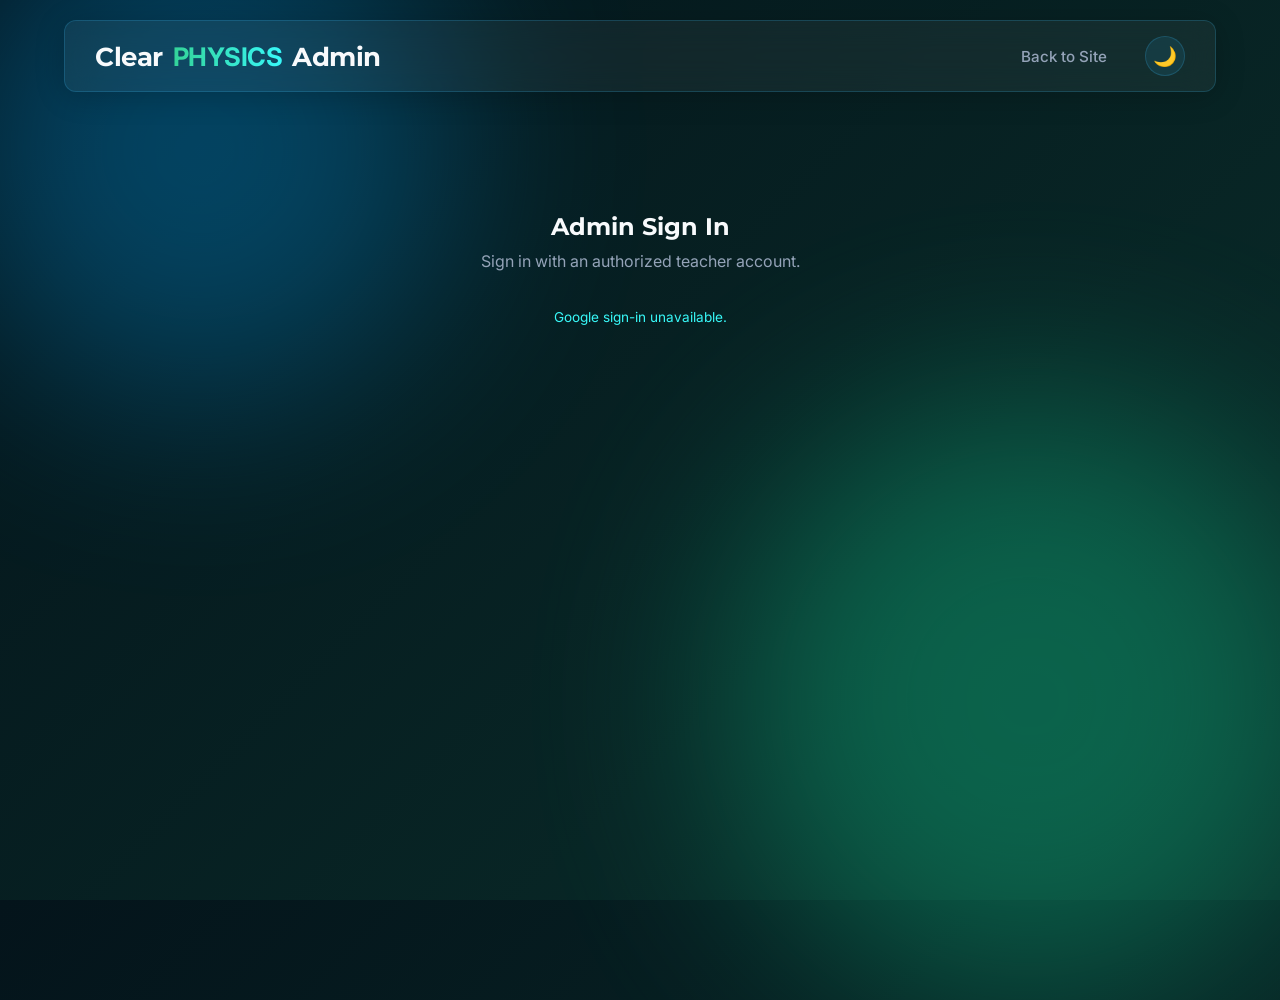
==== admin.html @ cc05327d "Add files via upload" ====
<!DOCTYPE html>
<html lang="en">
<head>
    <meta charset="UTF-8">
    <meta name="viewport" content="width=device-width, initial-scale=1.0">
    <title>Admin Dashboard | ClearPHYSICS</title>
    <link rel="preconnect" href="https://fonts.googleapis.com">
    <link href="https://fonts.googleapis.com/css2?family=Inter:wght@300;400;600&family=Montserrat:wght@500;600;700&display=swap" rel="stylesheet">
    <script src="https://accounts.google.com/gsi/client" async defer></script>
    <link rel="stylesheet" href="styles.css">
</head>
<body>

    <div class="graphic-shape shape-1"></div>
    <div class="graphic-shape shape-2"></div>

    <nav>
        <div class="logo">Clear<span>PHYSICS</span> Admin</div>
        <ul class="nav-links">
            <li><a href="index.html">Back to Site</a></li>
            <li><a href="#" id="admin-signout-link" style="display:none;">Sign Out</a></li>
            <li><button id="theme-toggle" class="theme-toggle" title="Toggle Dark/Light Mode">🌙</button></li>
        </ul>
    </nav>

    <!-- Sign-in gate -->
    <div class="admin-login-gate" id="admin-login-gate">
        <h2 style="font-family:'Montserrat',sans-serif; margin-bottom:10px;">Admin Sign In</h2>
        <p style="color:var(--text-muted); margin-bottom:20px;">Sign in with an authorized teacher account.</p>
        <div class="google-signin-slot" id="admin-google-signin-slot" style="display:flex; justify-content:center;"></div>
        <div class="modal-status" id="admin-login-status"></div>
    </div>

    <!-- Dashboard (hidden until signed in as an admin) -->
    <div class="admin-shell" id="admin-shell" style="display:none;">

        <div class="admin-tabs">
            <button class="admin-tab-btn active" data-tab="payments">💳 Payments</button>
            <button class="admin-tab-btn" data-tab="courses">📚 Courses</button>
            <button class="admin-tab-btn" data-tab="months">🗓️ Months</button>
            <button class="admin-tab-btn" data-tab="content">🎬 Content</button>
            <button class="admin-tab-btn" data-tab="students">🧑‍🎓 Students</button>
        </div>

        <!-- Payments -->
        <section class="admin-panel active" id="panel-payments">
            <div class="admin-card">
                <h3>Payment Slips</h3>
                <div class="admin-form-row">
                    <select id="payments-filter">
                        <option value="pending">Pending</option>
                        <option value="accepted">Accepted</option>
                        <option value="rejected">Rejected</option>
                        <option value="">All</option>
                    </select>
                </div>
                <div class="admin-table-wrap">
                    <table class="admin-table" id="payments-table">
                        <thead><tr><th>Student</th><th>Course</th><th>Month</th><th>Slip</th><th>Status</th><th>Submitted</th><th>Actions</th></tr></thead>
                        <tbody></tbody>
                    </table>
                </div>
            </div>
        </section>

        <!-- Courses -->
        <section class="admin-panel" id="panel-courses">
            <div class="admin-card">
                <h3>Add a Course</h3>
                <div class="admin-form-row">
                    <input type="text" id="course-name" placeholder="Course name (e.g. 2027 AL)">
                    <input type="text" id="course-desc" placeholder="Short description (optional)">
                    <input type="number" id="course-order" placeholder="Display order (e.g. 1)">
                </div>
                <div class="admin-form-row">
                    <input type="file" id="course-tile-image" accept="image/*">
                    <button class="btn" id="course-add-btn">Add Course</button>
                </div>
                <div class="modal-status" id="course-status"></div>
            </div>
            <div class="admin-card">
                <h3>Existing Courses</h3>
                <div class="admin-table-wrap">
                    <table class="admin-table" id="courses-table">
                        <thead><tr><th>Name</th><th>Order</th><th>Status</th><th>Actions</th></tr></thead>
                        <tbody></tbody>
                    </table>
                </div>
            </div>
        </section>

        <!-- Months -->
        <section class="admin-panel" id="panel-months">
            <div class="admin-card">
                <h3>Add a Month</h3>
                <div class="admin-form-row">
                    <select id="month-course-select"></select>
                    <input type="text" id="month-name" placeholder="Month name (e.g. April)">
                    <input type="number" id="month-price" placeholder="Price (Rs.)">
                    <input type="number" id="month-order" placeholder="Display order">
                </div>
                <div class="admin-form-row">
                    <input type="text" id="month-desc" placeholder="Short description (optional)">
                    <button class="btn" id="month-add-btn">Add Month</button>
                </div>
                <div class="modal-status" id="month-status"></div>
            </div>
            <div class="admin-card">
                <h3>Existing Months</h3>
                <div class="admin-form-row">
                    <select id="months-list-course-select"></select>
                </div>
                <div class="admin-table-wrap">
                    <table class="admin-table" id="months-table">
                        <thead><tr><th>Name</th><th>Price</th><th>Order</th><th>Status</th><th>Actions</th></tr></thead>
                        <tbody></tbody>
                    </table>
                </div>
            </div>
        </section>

        <!-- Content -->
        <section class="admin-panel" id="panel-content">
            <div class="admin-card">
                <h3>Add Content</h3>
                <div class="admin-form-row">
                    <select id="content-course-select"></select>
                    <select id="content-month-select"></select>
                    <select id="content-type-select">
                        <option value="live">Live Class Link</option>
                        <option value="recording">Recording Link</option>
                        <option value="pdf">PDF (upload or link)</option>
                    </select>
                </div>
                <div class="admin-form-row">
                    <input type="text" id="content-title" placeholder="Title (e.g. Lesson 1 - Units & Measurement)">
                    <input type="text" id="content-meta" placeholder="Extra info shown on the card (e.g. date, duration) — optional">
                </div>
                <div class="admin-form-row">
                    <input type="text" id="content-url" placeholder="URL (Zoom link / YouTube link / Drive PDF link)">
                    <input type="file" id="content-pdf-file" accept="application/pdf">
                </div>
                <div class="admin-form-row">
                    <button class="btn" id="content-add-btn">Add Content</button>
                </div>
                <p style="font-size:0.8rem; color:var(--text-muted);">For a PDF you can either paste a link, or choose a file to upload — uploading fills the URL field automatically.</p>
                <div class="modal-status" id="content-status"></div>
            </div>
            <div class="admin-card">
                <h3>Existing Content</h3>
                <div class="admin-form-row">
                    <select id="content-list-course-select"></select>
                    <select id="content-list-month-select"></select>
                </div>
                <div class="admin-table-wrap">
                    <table class="admin-table" id="content-table">
                        <thead><tr><th>Type</th><th>Title</th><th>Info</th><th>Link</th><th>Actions</th></tr></thead>
                        <tbody></tbody>
                    </table>
                </div>
            </div>
        </section>

        <!-- Students -->
        <section class="admin-panel" id="panel-students">
            <div class="admin-card">
                <h3>Students</h3>
                <div class="admin-table-wrap">
                    <table class="admin-table" id="students-table">
                        <thead><tr><th>Name</th><th>Email</th><th>WhatsApp</th><th>School</th><th>Batch</th><th>Status</th><th>Actions</th></tr></thead>
                        <tbody></tbody>
                    </table>
                </div>
            </div>
        </section>

    </div>

    <script src="admin.js"></script>
</body>
</html>
---- styles.css ----
/* --- Dark Mode (Default): Blue & Green Ocean Theme --- */
:root {
    --bg-gradient: linear-gradient(135deg, #04141b 0%, #0a2e2a 100%);
    --text-light: #F8FAFC;
    --text-muted: #94A3B8;
    --accent-blue:#34D399 ;     /* Bright familiar blue */
    --accent-green: #38f8f8;    /* Mint/Emerald green */
    --btn-text: #04141b;
    --glass-bg: rgba(255, 255, 255, 0.05);
    --glass-border: rgba(56, 189, 248, 0.2);
    --glass-shadow: rgba(0, 0, 0, 0.2);
    --hover-bg: rgba(56, 189, 248, 0.1);
    --shape-1: #0284c7;         /* Solid Blue */
    --shape-2: #10B981;         /* Solid Green */
}

/* --- Light Mode: Clean Crisp Blue/Green --- */
body[data-theme="light"] {
    --bg-gradient: linear-gradient(135deg, #f0f9ff 0%, #e6fffa 100%);
    --text-light: #0f172a;      /* Dark slate text for readability */
    --text-muted: #475569;
    --accent-blue: #0284c7;     /* Deep professional blue */
    --accent-green: #059669;    /* Deep professional green */
    --btn-text: #ffffff;
    --glass-bg: rgba(255, 255, 255, 0.6);
    --glass-border: rgba(2, 132, 199, 0.2);
    --glass-shadow: rgba(2, 132, 199, 0.1);
    --hover-bg: rgba(2, 132, 199, 0.08);
    --shape-1: #bae6fd;         /* Soft light blue */
    --shape-2: #a7f3d0;         /* Soft light green */
}

* {
    margin: 0;
    padding: 0;
    box-sizing: border-box;
    font-family: 'Inter', sans-serif;
}

body {
    background: var(--bg-gradient);
    color: var(--text-light);
    min-height: 100vh;
    display: flex;
    flex-direction: column;
    align-items: center;
    overflow-x: hidden;
    position: relative;
    transition: background 0.4s ease, color 0.4s ease;
}

/* --- Reading Progress Bar --- */
.progress-bar-container {
    position: fixed;
    top: 0;
    left: 0;
    width: 100%;
    height: 4px;
    background: transparent;
    z-index: 2000;
}

.progress-bar-fill {
    height: 100%;
    width: 0%;
    background: linear-gradient(90deg, var(--accent-blue), var(--accent-green));
    transition: width 0.1s ease-out;
}

/* --- Ambient Science Background Graphics --- */
.graphic-shape {
    position: absolute;
    border-radius: 50%;
    filter: blur(100px);
    z-index: -1;
    opacity: 0.4;
    transition: background 0.4s ease;
}
.shape-1 { top: -100px; left: -50px; width: 500px; height: 500px; background: var(--shape-1); }
.shape-2 { bottom: -100px; right: -50px; width: 600px; height: 600px; background: var(--shape-2); }

/* --- Navigation --- */
nav {
    width: 90%;
    max-width: 1200px;
    margin: 20px auto;
    padding: 15px 30px;
    background: var(--glass-bg);
    backdrop-filter: blur(16px);
    -webkit-backdrop-filter: blur(16px);
    border: 1px solid var(--glass-border);
    border-radius: 12px;
    display: flex;
    justify-content: space-between;
    align-items: center;
    box-shadow: 0 4px 30px var(--glass-shadow);
    position: sticky;
    top: 10px;
    z-index: 100;
}

.logo {
    font-family: 'Montserrat', sans-serif;
    font-weight: 700;
    font-size: 1.6rem;
    letter-spacing: -0.5px;
    color: var(--text-light);
    display: flex;
    align-items: center;
    gap: 10px;
}

.logo span {
    /* Beautiful Blue to Green Gradient */
    background: linear-gradient(90deg, var(--accent-blue), var(--accent-green));
    -webkit-background-clip: text;
    -webkit-text-fill-color: transparent;
}

.nav-links {
    display: flex;
    gap: 5px;
    list-style: none;
    align-items: center;
}

.nav-links a {
    color: var(--text-muted);
    text-decoration: none;
    font-weight: 500;
    font-size: 0.95rem;
    transition: color 0.3s ease, background 0.3s ease;
    padding: 8px 18px;
    border-radius: 8px;
}

.nav-links a:hover {
    color: var(--text-light);
    background: var(--hover-bg);
}

/* --- Dark/Light Mode Toggle Button --- */
.theme-toggle {
    background: var(--hover-bg);
    border: 1px solid var(--glass-border);
    width: 40px;
    height: 40px;
    border-radius: 50%;
    cursor: pointer;
    font-size: 1.2rem;
    display: flex;
    align-items: center;
    justify-content: center;
    transition: transform 0.3s ease, background 0.3s ease;
    margin-left: 10px;
    color: var(--text-light);
}

.theme-toggle:hover {
    transform: rotate(20deg) scale(1.1);
    background: var(--accent-blue);
    color: var(--btn-text);
}

/* --- Hero Section --- */
.hero {
    text-align: center;
    padding: 100px 20px 80px;
    max-width: 900px;
}

.hero h1 {
    font-family: 'Montserrat', sans-serif;
    font-size: 4rem;
    font-weight: 700;
    margin-bottom: 25px;
    line-height: 1.1;
    letter-spacing: -1px;
    background: linear-gradient(90deg, var(--accent-blue), var(--accent-green));
    -webkit-background-clip: text;
    -webkit-text-fill-color: transparent;
}

.hero p {
    font-size: 1.25rem;
    font-weight: 300;
    margin-bottom: 40px;
    color: var(--text-muted);
    line-height: 1.6;
}

.hero p span {
    color: var(--accent-green);
    font-weight: 600;
}

.btn {
    padding: 15px 40px;
    background: linear-gradient(45deg, var(--accent-blue), var(--accent-green));
    color: var(--btn-text);
    text-decoration: none;
    border-radius: 8px;
    font-weight: 700;
    font-size: 1rem;
    font-family: 'Montserrat', sans-serif;
    transition: transform 0.3s ease, box-shadow 0.3s ease;
    border: none;
    display: inline-block;
}

.btn:hover {
    transform: translateY(-3px);
    box-shadow: 0 10px 25px rgba(56, 189, 248, 0.4);
}

/* --- Course Mode: batch picker before sign-in --- */
body.course-mode .hero,
body.course-mode .tiles-container:not(.courses-tiles) {
    display: none !important;
}

.course-tile {
    cursor: pointer;
}

.course-tile:hover {
    border-color: var(--accent-blue);
}

/* --- Contact Mode --- */
body.contact-mode .hero,
body.contact-mode .tiles-container {
    display: none !important;
}

.contact-grid {
    display: grid;
    grid-template-columns: repeat(auto-fit, minmax(220px, 1fr));
    gap: 24px;
}

.contact-card {
    background: var(--glass-bg);
    backdrop-filter: blur(16px);
    -webkit-backdrop-filter: blur(16px);
    border: 1px solid var(--glass-border);
    border-radius: 16px;
    padding: 32px 24px;
    text-align: center;
    text-decoration: none;
    display: flex;
    flex-direction: column;
    align-items: center;
    gap: 6px;
    transition: transform 0.3s ease, border-color 0.3s ease, box-shadow 0.3s ease;
}

.contact-card:hover {
    transform: translateY(-8px);
    border-color: var(--accent-green);
    box-shadow: 0 12px 32px var(--glass-shadow);
}

.contact-icon-badge {
    width: 64px;
    height: 64px;
    border-radius: 50%;
    display: flex;
    align-items: center;
    justify-content: center;
    background: linear-gradient(135deg, var(--accent-blue), var(--accent-green));
    color: var(--btn-text);
    margin-bottom: 10px;
    transition: transform 0.3s ease;
}

.contact-icon-badge svg {
    width: 28px;
    height: 28px;
}

.contact-card:hover .contact-icon-badge {
    transform: scale(1.08);
}

.contact-title {
    font-family: 'Montserrat', sans-serif;
    font-weight: 600;
    font-size: 1.1rem;
    color: var(--text-light);
}

.contact-value {
    color: var(--text-muted);
    font-size: 0.9rem;
}

.contact-action {
    margin-top: 14px;
    padding: 8px 18px;
    border-radius: 20px;
    font-size: 0.8rem;
    font-weight: 600;
    background: linear-gradient(45deg, var(--accent-blue), var(--accent-green));
    color: var(--btn-text);
}

.contact-whatsapp .contact-icon-badge {
    background: #25D366;
    color: #ffffff;
}

.contact-whatsapp:hover {
    border-color: #25D366;
}

.contact-whatsapp:hover .contact-action {
    background: #25D366;
}

.contact-telegram .contact-icon-badge {
    background: #29A9EB;
    color: #ffffff;
}

.contact-telegram:hover {
    border-color: #29A9EB;
}

.contact-telegram:hover .contact-action {
    background: #29A9EB;
}

/* --- Student Mode: hide marketing content, focus on academics --- */
body.student-mode .hero,
body.student-mode .tiles-container,
body.student-mode .marketing-link {
    display: none !important;
}

body.student-mode .academics-section {
    margin-top: 60px;
}

/* --- Student Academics Dashboard --- */
.academics-section {
    width: 90%;
    max-width: 1200px;
    margin: 20px auto 60px;
}

.academics-header {
    text-align: center;
    margin-bottom: 30px;
}

.academics-header h2 {
    font-family: 'Montserrat', sans-serif;
    font-size: 2.2rem;
    background: linear-gradient(90deg, var(--accent-blue), var(--accent-green));
    -webkit-background-clip: text;
    -webkit-text-fill-color: transparent;
    margin-bottom: 10px;
}

.academics-header p {
    color: var(--text-muted);
}

.academics-subhead {
    margin: 30px 0 15px;
}

.academics-subhead h3 {
    font-family: 'Montserrat', sans-serif;
    font-size: 1.2rem;
    color: var(--text-light);
}

.academics-grid {
    display: grid;
    grid-template-columns: repeat(auto-fit, minmax(260px, 1fr));
    gap: 20px;
}

.academics-card {
    background: var(--glass-bg);
    backdrop-filter: blur(16px);
    -webkit-backdrop-filter: blur(16px);
    border: 1px solid var(--glass-border);
    border-radius: 14px;
    padding: 20px;
    display: flex;
    flex-direction: column;
    gap: 8px;
    text-decoration: none;
    transition: transform 0.3s ease, border-color 0.3s ease;
}

.academics-card:hover {
    transform: translateY(-4px);
    border-color: var(--accent-green);
}

.academics-card .card-title {
    font-weight: 600;
    color: var(--text-light);
    font-size: 1rem;
}

.academics-card .card-meta {
    font-size: 0.8rem;
    color: var(--accent-green);
}

.academics-empty {
    color: var(--text-muted);
    font-size: 0.9rem;
    font-style: italic;
}

.student-status {
    margin-top: 15px;
    font-size: 0.9rem;
    color: var(--accent-green);
}

/* --- Glass Tiles Section --- */
.tiles-container {
    display: grid;
    grid-template-columns: repeat(auto-fit, minmax(320px, 1fr));
    gap: 30px;
    width: 90%;
    max-width: 1200px;
    margin: 20px auto 100px;
}

.glass-tile {
    background: var(--glass-bg);
    backdrop-filter: blur(16px);
    -webkit-backdrop-filter: blur(16px);
    border: 1px solid var(--glass-border);
    border-radius: 16px;
    overflow: hidden;
    box-shadow: 0 8px 32px var(--glass-shadow);
    transition: transform 0.4s ease, border-color 0.4s ease;
    display: flex;
    flex-direction: column;
}

.glass-tile:hover {
    transform: translateY(-8px);
    border-color: var(--accent-green);
}

.tile-image {
    height: 220px;
    width: 100%;
    overflow: hidden;
}

.tile-image img {
    width: 100%;
    height: 100%;
    object-fit: cover;
    transition: transform 0.5s ease;
}

.glass-tile:hover .tile-image img {
    transform: scale(1.05);
}

.tile-content {
    padding: 28px;
    flex-grow: 1;
    display: flex;
    flex-direction: column;
}

.glass-tile h3 {
    font-family: 'Montserrat', sans-serif;
    font-size: 1.4rem;
    margin-bottom: 15px;
    font-weight: 600;
    color: var(--accent-blue); /* Using familiar blue for titles */
}

.glass-tile p {
    font-weight: 300;
    line-height: 1.7;
    color: var(--text-muted);
    font-size: 0.95rem;
}

/* --- Login Modal --- */
.modal-overlay {
    display: none;
    position: fixed;
    inset: 0;
    background: rgba(0, 0, 0, 0.6);
    backdrop-filter: blur(4px);
    z-index: 1000;
    align-items: center;
    justify-content: center;
}

.modal-overlay.active {
    display: flex;
}

.modal-box {
    background: var(--bg-gradient);
    border: 1px solid var(--glass-border);
    border-radius: 16px;
    padding: 40px;
    width: 90%;
    max-width: 380px;
    text-align: center;
    box-shadow: 0 20px 60px rgba(0, 0, 0, 0.4);
    position: relative;
    animation: modalIn 0.25s ease;
}

@keyframes modalIn {
    from { opacity: 0; transform: translateY(-20px) scale(0.97); }
    to { opacity: 1; transform: translateY(0) scale(1); }
}

.modal-close {
    position: absolute;
    top: 14px;
    right: 16px;
    background: none;
    border: none;
    color: var(--text-muted);
    font-size: 1.4rem;
    cursor: pointer;
    line-height: 1;
}

.modal-close:hover {
    color: var(--text-light);
}

.modal-box h2 {
    font-family: 'Montserrat', sans-serif;
    font-size: 1.5rem;
    margin-bottom: 10px;
    color: var(--text-light);
}

.modal-box p {
    color: var(--text-muted);
    font-size: 0.95rem;
    margin-bottom: 28px;
    line-height: 1.5;
}

.google-signin-slot {
    display: flex;
    justify-content: center;
    margin-bottom: 10px;
}

.modal-status {
    margin-top: 18px;
    font-size: 0.85rem;
    color: var(--accent-green);
    min-height: 1.2em;
}

/* After successful login: booking confirmation state */
.modal-user {
    display: none;
    align-items: center;
    gap: 12px;
    background: var(--glass-bg);
    border: 1px solid var(--glass-border);
    border-radius: 10px;
    padding: 12px 16px;
    margin-bottom: 20px;
    text-align: left;
}

.modal-user img {
    width: 40px;
    height: 40px;
    border-radius: 50%;
}

.modal-user .name {
    font-weight: 600;
    font-size: 0.95rem;
    color: var(--text-light);
}

.modal-user .email {
    font-size: 0.8rem;
    color: var(--text-muted);
}

/* --- Registration Form --- */
.reg-form {
    display: flex;
    flex-direction: column;
    text-align: left;
    gap: 4px;
    max-height: 55vh;
    overflow-y: auto;
    padding-right: 4px;
}

.reg-form label {
    font-size: 0.8rem;
    color: var(--text-muted);
    margin-top: 10px;
    font-weight: 500;
}

.reg-form input,
.reg-form select {
    background: var(--glass-bg);
    border: 1px solid var(--glass-border);
    border-radius: 8px;
    padding: 10px 12px;
    color: var(--text-light);
    font-size: 0.95rem;
    font-family: inherit;
}

.reg-form input:focus,
.reg-form select:focus {
    outline: none;
    border-color: var(--accent-blue);
}

.reg-form select option {
    color: #0f172a;
}

.reg-form input.input-error {
    border-color: #f87171;
}

.reg-form .field-error {
    color: #f87171;
    font-size: 0.75rem;
    margin-top: 2px;
}

/* --- Danger / Secondary Buttons --- */
.btn-danger {
    background: transparent;
    background-image: none;
    border: 1px solid #f87171;
    color: #f87171;
    box-shadow: none;
}

.btn-danger:hover {
    background: rgba(248, 113, 113, 0.1);
    transform: none;
    box-shadow: none;
}

.btn-secondary {
    background: var(--glass-bg);
    background-image: none;
    border: 1px solid var(--glass-border);
    color: var(--text-light);
    box-shadow: none;
}

.btn-secondary:hover {
    background: var(--hover-bg);
    transform: none;
    box-shadow: none;
}

/* --- Small Confirmation Dialog (stacks above the main modal) --- */
#confirm-clear-modal {
    z-index: 1100;
}

.modal-box-small {
    max-width: 340px;
    padding: 32px;
}

.confirm-actions {
    display: flex;
    flex-direction: column;
    gap: 10px;
    margin-top: 10px;
}

/* Responsive Design */
@media (max-width: 768px) {
    .hero h1 {
        font-size: 2.8rem;
    }
    nav {
        flex-direction: column;
        border-radius: 12px;
        padding: 15px;
        gap: 15px;
    }
    .nav-links {
        flex-wrap: wrap;
        justify-content: center;
    }
}

/* =========================================================
   Months & Content View (LMS)
   ========================================================= */
.back-link {
    background: none;
    border: none;
    color: var(--accent-blue);
    font-weight: 600;
    cursor: pointer;
    font-size: 0.9rem;
    padding: 8px 0;
    margin-bottom: 10px;
}
.back-link:hover { text-decoration: underline; }

.month-content-title {
    font-family: 'Montserrat', sans-serif;
    font-size: 1.6rem;
    margin-bottom: 20px;
    background: linear-gradient(90deg, var(--accent-blue), var(--accent-green));
    -webkit-background-clip: text;
    -webkit-text-fill-color: transparent;
}

.card-desc {
    font-size: 0.82rem;
    color: var(--text-muted);
    margin-top: 4px;
}

.month-card { cursor: pointer; }

.locked-card {
    background: var(--glass-bg);
    border: 1px solid var(--glass-border);
    border-radius: 14px;
    padding: 28px;
    max-width: 480px;
}
.locked-card p {
    color: var(--text-muted);
    margin-bottom: 6px;
    line-height: 1.5;
}

.slip-form {
    display: flex;
    flex-direction: column;
    gap: 6px;
    margin-top: 16px;
}
.slip-form label {
    font-size: 0.8rem;
    color: var(--text-muted);
    font-weight: 500;
}
.slip-form input[type="file"] {
    background: var(--glass-bg);
    border: 1px solid var(--glass-border);
    border-radius: 8px;
    padding: 10px;
    color: var(--text-light);
    font-size: 0.85rem;
}

.content-grid {
    grid-template-columns: repeat(auto-fit, minmax(220px, 1fr));
}

.content-card {
    background: var(--glass-bg);
    backdrop-filter: blur(16px);
    -webkit-backdrop-filter: blur(16px);
    border: 1px solid var(--glass-border);
    border-radius: 14px;
    padding: 22px;
    display: flex;
    flex-direction: column;
    align-items: flex-start;
    gap: 6px;
    text-decoration: none;
    position: relative;
    transition: transform 0.3s ease, border-color 0.3s ease;
}
.content-card:hover {
    transform: translateY(-4px);
    border-color: var(--accent-green);
}
.content-card-icon {
    font-size: 1.8rem;
    margin-bottom: 6px;
}
.content-card .card-title {
    font-weight: 600;
    color: var(--text-light);
    font-size: 1rem;
}
.content-card .card-meta {
    font-size: 0.8rem;
    color: var(--text-muted);
}
.content-card-action {
    margin-top: 12px;
    padding: 7px 16px;
    border-radius: 20px;
    font-size: 0.78rem;
    font-weight: 600;
    background: linear-gradient(45deg, var(--accent-blue), var(--accent-green));
    color: var(--btn-text);
}
.content-card-badge {
    position: absolute;
    top: 14px;
    right: 14px;
    font-size: 0.7rem;
    font-weight: 700;
    color: #f87171;
}
.content-card--recording .content-card-action { background: linear-gradient(45deg, #6366f1, var(--accent-blue)); }
.content-card--pdf .content-card-action { background: linear-gradient(45deg, var(--accent-green), #059669); }

/* =========================================================
   Admin Dashboard
   ========================================================= */
.admin-shell {
    width: 92%;
    max-width: 1300px;
    margin: 30px auto 80px;
}

.admin-tabs {
    display: flex;
    flex-wrap: wrap;
    gap: 8px;
    margin-bottom: 24px;
}
.admin-tab-btn {
    background: var(--glass-bg);
    border: 1px solid var(--glass-border);
    color: var(--text-muted);
    padding: 10px 20px;
    border-radius: 10px;
    cursor: pointer;
    font-weight: 600;
    font-size: 0.9rem;
    font-family: 'Montserrat', sans-serif;
}
.admin-tab-btn.active {
    color: var(--btn-text);
    background: linear-gradient(45deg, var(--accent-blue), var(--accent-green));
    border-color: transparent;
}

.admin-panel { display: none; }
.admin-panel.active { display: block; }

.admin-card {
    background: var(--glass-bg);
    border: 1px solid var(--glass-border);
    border-radius: 14px;
    padding: 24px;
    margin-bottom: 20px;
}

.admin-card h3 {
    font-family: 'Montserrat', sans-serif;
    margin-bottom: 14px;
    color: var(--text-light);
}

.admin-form-row {
    display: flex;
    flex-wrap: wrap;
    gap: 12px;
    margin-bottom: 12px;
}
.admin-form-row input,
.admin-form-row select,
.admin-form-row textarea {
    flex: 1 1 180px;
    background: rgba(255,255,255,0.06);
    border: 1px solid var(--glass-border);
    border-radius: 8px;
    padding: 10px 12px;
    color: var(--text-light);
    font-size: 0.9rem;
    font-family: inherit;
}

.admin-table-wrap { overflow-x: auto; }
.admin-table {
    width: 100%;
    border-collapse: collapse;
    font-size: 0.85rem;
}
.admin-table th, .admin-table td {
    text-align: left;
    padding: 10px 12px;
    border-bottom: 1px solid var(--glass-border);
    white-space: nowrap;
}
.admin-table th {
    color: var(--text-muted);
    font-weight: 600;
    font-size: 0.75rem;
    text-transform: uppercase;
    letter-spacing: 0.03em;
}

.pill {
    display: inline-block;
    padding: 3px 10px;
    border-radius: 20px;
    font-size: 0.72rem;
    font-weight: 700;
}
.pill-pending { background: rgba(250, 204, 21, 0.15); color: #facc15; }
.pill-accepted { background: rgba(52, 211, 153, 0.15); color: #34d399; }
.pill-rejected { background: rgba(248, 113, 113, 0.15); color: #f87171; }
.pill-active { background: rgba(52, 211, 153, 0.15); color: #34d399; }
.pill-blocked { background: rgba(248, 113, 113, 0.15); color: #f87171; }

.admin-btn-sm {
    padding: 6px 14px;
    border-radius: 8px;
    font-size: 0.78rem;
    font-weight: 600;
    cursor: pointer;
    border: 1px solid var(--glass-border);
    background: var(--glass-bg);
    color: var(--text-light);
    margin-right: 6px;
}
.admin-btn-sm.accept { border-color: #34d399; color: #34d399; }
.admin-btn-sm.reject { border-color: #f87171; color: #f87171; }
.admin-btn-sm:hover { background: var(--hover-bg); }

.admin-login-gate {
    max-width: 420px;
    margin: 100px auto;
    text-align: center;
}
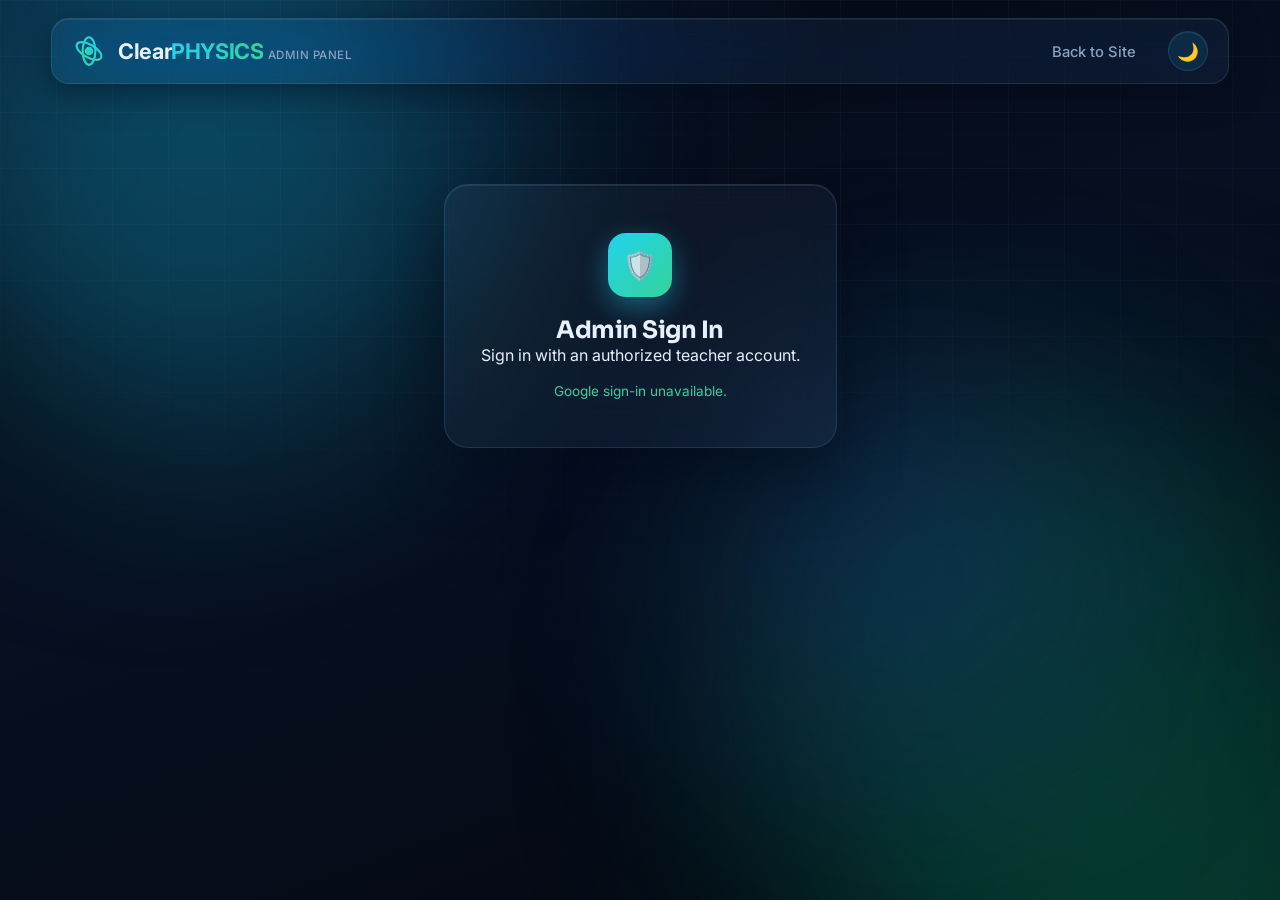
==== commit cf8f5d7e: "feat: Implement LMS Dashboard for students with navigation and content display - Added a new "How it" ====
--- a/admin.html
+++ b/admin.html
@@ -4,8 +4,10 @@
     <meta charset="UTF-8">
     <meta name="viewport" content="width=device-width, initial-scale=1.0">
     <title>Admin Dashboard | ClearPHYSICS</title>
+    <link rel="icon" href="data:image/svg+xml,%3Csvg xmlns='http://www.w3.org/2000/svg' viewBox='0 0 32 32'%3E%3Cdefs%3E%3ClinearGradient id='g' x1='0' y1='0' x2='1' y2='1'%3E%3Cstop offset='0' stop-color='%2322d3ee'/%3E%3Cstop offset='1' stop-color='%2334d399'/%3E%3C/linearGradient%3E%3C/defs%3E%3Ccircle cx='16' cy='16' r='4' fill='url(%23g)'/%3E%3Cellipse cx='16' cy='16' rx='13' ry='6' fill='none' stroke='url(%23g)' stroke-width='2' transform='rotate(30 16 16)'/%3E%3Cellipse cx='16' cy='16' rx='13' ry='6' fill='none' stroke='url(%23g)' stroke-width='2' transform='rotate(90 16 16)'/%3E%3C/svg%3E">
     <link rel="preconnect" href="https://fonts.googleapis.com">
-    <link href="https://fonts.googleapis.com/css2?family=Inter:wght@300;400;600&family=Montserrat:wght@500;600;700&display=swap" rel="stylesheet">
+    <link rel="preconnect" href="https://fonts.gstatic.com" crossorigin>
+    <link href="https://fonts.googleapis.com/css2?family=Inter:wght@300;400;500;600&family=Sora:wght@500;600;700;800&display=swap" rel="stylesheet">
     <script src="https://accounts.google.com/gsi/client" async defer></script>
     <link rel="stylesheet" href="styles.css">
 </head>
@@ -13,21 +15,37 @@
 
     <div class="graphic-shape shape-1"></div>
     <div class="graphic-shape shape-2"></div>
-
-    <nav>
-        <div class="logo">Clear<span>PHYSICS</span> Admin</div>
+    <div class="graphic-shape shape-3"></div>
+    <div class="bg-grid"></div>
+
+    <nav id="site-nav">
+        <div class="logo">
+            <svg class="logo-mark" viewBox="0 0 32 32" aria-hidden="true">
+                <defs>
+                    <linearGradient id="logo-g" x1="0" y1="0" x2="1" y2="1">
+                        <stop offset="0" stop-color="#22d3ee"/>
+                        <stop offset="1" stop-color="#34d399"/>
+                    </linearGradient>
+                </defs>
+                <circle cx="16" cy="16" r="4" fill="url(#logo-g)"/>
+                <ellipse cx="16" cy="16" rx="13" ry="6" fill="none" stroke="url(#logo-g)" stroke-width="2" transform="rotate(30 16 16)"/>
+                <ellipse cx="16" cy="16" rx="13" ry="6" fill="none" stroke="url(#logo-g)" stroke-width="2" transform="rotate(90 16 16)"/>
+            </svg>
+            <span>Clear<span>PHYSICS</span> <em class="logo-teacher">Admin Panel</em></span>
+        </div>
         <ul class="nav-links">
             <li><a href="index.html">Back to Site</a></li>
             <li><a href="#" id="admin-signout-link" style="display:none;">Sign Out</a></li>
-            <li><button id="theme-toggle" class="theme-toggle" title="Toggle Dark/Light Mode">🌙</button></li>
+            <li><button id="theme-toggle" class="theme-toggle" title="Toggle Dark/Light Mode" aria-label="Toggle dark or light mode">🌙</button></li>
         </ul>
     </nav>
 
     <!-- Sign-in gate -->
     <div class="admin-login-gate" id="admin-login-gate">
-        <h2 style="font-family:'Montserrat',sans-serif; margin-bottom:10px;">Admin Sign In</h2>
-        <p style="color:var(--text-muted); margin-bottom:20px;">Sign in with an authorized teacher account.</p>
-        <div class="google-signin-slot" id="admin-google-signin-slot" style="display:flex; justify-content:center;"></div>
+        <div class="modal-icon" aria-hidden="true">🛡️</div>
+        <h2>Admin Sign In</h2>
+        <p>Sign in with an authorized teacher account.</p>
+        <div class="google-signin-slot" id="admin-google-signin-slot" style="display:flex; justify-content:center; margin-bottom:8px;"></div>
         <div class="modal-status" id="admin-login-status"></div>
     </div>
 
@@ -35,11 +53,26 @@
     <div class="admin-shell" id="admin-shell" style="display:none;">
 
         <div class="admin-tabs">
-            <button class="admin-tab-btn active" data-tab="payments">💳 Payments</button>
-            <button class="admin-tab-btn" data-tab="courses">📚 Courses</button>
-            <button class="admin-tab-btn" data-tab="months">🗓️ Months</button>
-            <button class="admin-tab-btn" data-tab="content">🎬 Content</button>
-            <button class="admin-tab-btn" data-tab="students">🧑‍🎓 Students</button>
+            <button class="admin-tab-btn active" data-tab="payments">
+                <svg viewBox="0 0 24 24" fill="none" stroke="currentColor" stroke-width="2" stroke-linecap="round" stroke-linejoin="round"><rect x="2" y="5" width="20" height="14" rx="2"/><line x1="2" y1="10" x2="22" y2="10"/></svg>
+                Payments
+            </button>
+            <button class="admin-tab-btn" data-tab="courses">
+                <svg viewBox="0 0 24 24" fill="none" stroke="currentColor" stroke-width="2" stroke-linecap="round" stroke-linejoin="round"><path d="M4 19.5A2.5 2.5 0 0 1 6.5 17H20"/><path d="M6.5 2H20v20H6.5A2.5 2.5 0 0 1 4 19.5v-15A2.5 2.5 0 0 1 6.5 2z"/></svg>
+                Courses
+            </button>
+            <button class="admin-tab-btn" data-tab="months">
+                <svg viewBox="0 0 24 24" fill="none" stroke="currentColor" stroke-width="2" stroke-linecap="round" stroke-linejoin="round"><rect x="3" y="4" width="18" height="18" rx="2"/><line x1="16" y1="2" x2="16" y2="6"/><line x1="8" y1="2" x2="8" y2="6"/><line x1="3" y1="10" x2="21" y2="10"/></svg>
+                Months
+            </button>
+            <button class="admin-tab-btn" data-tab="content">
+                <svg viewBox="0 0 24 24" fill="none" stroke="currentColor" stroke-width="2" stroke-linecap="round" stroke-linejoin="round"><polygon points="23 7 16 12 23 17 23 7"/><rect x="1" y="5" width="15" height="14" rx="2" ry="2"/></svg>
+                Content
+            </button>
+            <button class="admin-tab-btn" data-tab="students">
+                <svg viewBox="0 0 24 24" fill="none" stroke="currentColor" stroke-width="2" stroke-linecap="round" stroke-linejoin="round"><path d="M17 21v-2a4 4 0 0 0-4-4H5a4 4 0 0 0-4 4v2"/><circle cx="9" cy="7" r="4"/><path d="M23 21v-2a4 4 0 0 0-3-3.87"/><path d="M16 3.13a4 4 0 0 1 0 7.75"/></svg>
+                Students
+            </button>
         </div>
 
         <!-- Payments -->
--- a/styles.css
+++ b/styles.css
@@ -1,44 +1,75 @@
-/* --- Dark Mode (Default): Blue & Green Ocean Theme --- */
+/* =========================================================
+   ClearPHYSICS — Premium Design System
+   Dark (default) "quantum ocean" theme + light theme
+   ========================================================= */
+
+/* --- Dark Mode (Default): Deep Space Navy + Cyan/Emerald --- */
 :root {
-    --bg-gradient: linear-gradient(135deg, #04141b 0%, #0a2e2a 100%);
-    --text-light: #F8FAFC;
-    --text-muted: #94A3B8;
-    --accent-blue:#34D399 ;     /* Bright familiar blue */
-    --accent-green: #38f8f8;    /* Mint/Emerald green */
-    --btn-text: #04141b;
-    --glass-bg: rgba(255, 255, 255, 0.05);
-    --glass-border: rgba(56, 189, 248, 0.2);
-    --glass-shadow: rgba(0, 0, 0, 0.2);
-    --hover-bg: rgba(56, 189, 248, 0.1);
-    --shape-1: #0284c7;         /* Solid Blue */
-    --shape-2: #10B981;         /* Solid Green */
-}
-
-/* --- Light Mode: Clean Crisp Blue/Green --- */
+    --bg-gradient: radial-gradient(1200px 800px at 15% -10%, #0b2545 0%, transparent 55%),
+                   radial-gradient(1000px 700px at 100% 110%, #062b24 0%, transparent 50%),
+                   linear-gradient(160deg, #04070f 0%, #071021 45%, #04070f 100%);
+    --surface: rgba(13, 23, 42, 0.88);
+    --surface-solid: #0b1626;
+    --text-light: #e8f0fb;
+    --text-muted: #8ba1c0;
+    --accent-blue: #22d3ee;     /* Cyan */
+    --accent-green: #34d399;    /* Emerald */
+    --btn-text: #04222e;
+    --glass-bg: rgba(148, 180, 232, 0.06);
+    --glass-border: rgba(103, 190, 240, 0.16);
+    --glass-shadow: rgba(2, 10, 24, 0.5);
+    --hover-bg: rgba(34, 211, 238, 0.1);
+    --shape-1: #0e7490;
+    --shape-2: #065f46;
+    --shape-3: #1e3a8a;
+    --grid-line: rgba(148, 180, 232, 0.05);
+    --particle-color: rgba(125, 211, 252, 0.55);
+    --card-highlight: rgba(255, 255, 255, 0.08);
+    --danger: #f87171;
+    --font-display: 'Sora', 'Inter', sans-serif;
+    --font-body: 'Inter', sans-serif;
+    --ease: cubic-bezier(0.22, 1, 0.36, 1);
+}
+
+/* --- Light Mode: Fresh Mist Blue/Green --- */
 body[data-theme="light"] {
-    --bg-gradient: linear-gradient(135deg, #f0f9ff 0%, #e6fffa 100%);
-    --text-light: #0f172a;      /* Dark slate text for readability */
-    --text-muted: #475569;
-    --accent-blue: #0284c7;     /* Deep professional blue */
-    --accent-green: #059669;    /* Deep professional green */
+    --bg-gradient: radial-gradient(1200px 800px at 15% -10%, #dff3ff 0%, transparent 55%),
+                   radial-gradient(1000px 700px at 100% 110%, #d7f5ec 0%, transparent 50%),
+                   linear-gradient(160deg, #f6fbff 0%, #eefaf7 55%, #f6fbff 100%);
+    --surface: rgba(255, 255, 255, 0.9);
+    --surface-solid: #ffffff;
+    --text-light: #0f2438;
+    --text-muted: #51627a;
+    --accent-blue: #0891b2;
+    --accent-green: #059669;
     --btn-text: #ffffff;
-    --glass-bg: rgba(255, 255, 255, 0.6);
-    --glass-border: rgba(2, 132, 199, 0.2);
-    --glass-shadow: rgba(2, 132, 199, 0.1);
-    --hover-bg: rgba(2, 132, 199, 0.08);
-    --shape-1: #bae6fd;         /* Soft light blue */
-    --shape-2: #a7f3d0;         /* Soft light green */
+    --glass-bg: rgba(255, 255, 255, 0.65);
+    --glass-border: rgba(8, 145, 178, 0.18);
+    --glass-shadow: rgba(8, 145, 178, 0.12);
+    --hover-bg: rgba(8, 145, 178, 0.08);
+    --shape-1: #7dd3fc;
+    --shape-2: #6ee7b7;
+    --shape-3: #a5b4fc;
+    --grid-line: rgba(15, 36, 56, 0.05);
+    --particle-color: rgba(8, 145, 178, 0.35);
+    --card-highlight: rgba(255, 255, 255, 0.8);
+    --danger: #dc2626;
 }
 
 * {
     margin: 0;
     padding: 0;
     box-sizing: border-box;
-    font-family: 'Inter', sans-serif;
+    font-family: var(--font-body);
+}
+
+html {
+    scroll-behavior: smooth;
 }
 
 body {
     background: var(--bg-gradient);
+    background-attachment: fixed;
     color: var(--text-light);
     min-height: 100vh;
     display: flex;
@@ -49,97 +80,228 @@
     transition: background 0.4s ease, color 0.4s ease;
 }
 
-/* --- Reading Progress Bar --- */
+::selection {
+    background: var(--accent-blue);
+    color: var(--btn-text);
+}
+
+:focus-visible {
+    outline: 2px solid var(--accent-blue);
+    outline-offset: 2px;
+    border-radius: 4px;
+}
+
+::-webkit-scrollbar {
+    width: 10px;
+}
+::-webkit-scrollbar-track {
+    background: var(--surface-solid);
+}
+::-webkit-scrollbar-thumb {
+    background: linear-gradient(var(--accent-blue), var(--accent-green));
+    border-radius: 8px;
+}
+
+/* =========================================================
+   Ambient Background Layers
+   ========================================================= */
+.bg-grid {
+    position: fixed;
+    inset: 0;
+    z-index: -3;
+    pointer-events: none;
+    background-image:
+        linear-gradient(var(--grid-line) 1px, transparent 1px),
+        linear-gradient(90deg, var(--grid-line) 1px, transparent 1px);
+    background-size: 56px 56px;
+    -webkit-mask-image: radial-gradient(ellipse 90% 65% at 50% 0%, #000 35%, transparent 100%);
+    mask-image: radial-gradient(ellipse 90% 65% at 50% 0%, #000 35%, transparent 100%);
+}
+
+#bg-canvas {
+    position: fixed;
+    inset: 0;
+    z-index: -1;
+    pointer-events: none;
+    opacity: 0.7;
+}
+
+.graphic-shape {
+    position: fixed;
+    border-radius: 50%;
+    filter: blur(110px);
+    z-index: -4;
+    opacity: 0.5;
+    pointer-events: none;
+    transition: background 0.4s ease;
+}
+.shape-1 {
+    top: -120px;
+    left: -80px;
+    width: 560px;
+    height: 560px;
+    background: var(--shape-1);
+    animation: aurora-drift-1 26s ease-in-out infinite;
+}
+.shape-2 {
+    bottom: -140px;
+    right: -100px;
+    width: 640px;
+    height: 640px;
+    background: var(--shape-2);
+    animation: aurora-drift-2 32s ease-in-out infinite;
+}
+.shape-3 {
+    top: 40%;
+    left: 55%;
+    width: 420px;
+    height: 420px;
+    background: var(--shape-3);
+    opacity: 0.3;
+    animation: aurora-drift-3 22s ease-in-out infinite;
+}
+
+@keyframes aurora-drift-1 {
+    0%, 100% { transform: translate(0, 0) scale(1); }
+    33%      { transform: translate(60px, -40px) scale(1.1); }
+    66%      { transform: translate(-40px, 30px) scale(0.94); }
+}
+@keyframes aurora-drift-2 {
+    0%, 100% { transform: translate(0, 0) scale(1); }
+    33%      { transform: translate(-70px, 50px) scale(1.06); }
+    66%      { transform: translate(50px, -30px) scale(0.92); }
+}
+@keyframes aurora-drift-3 {
+    0%, 100% { transform: translate(0, 0) scale(1); opacity: 0.3; }
+    50%      { transform: translate(-50px, 40px) scale(1.15); opacity: 0.42; }
+}
+
+/* =========================================================
+   Reading Progress Bar
+   ========================================================= */
 .progress-bar-container {
     position: fixed;
     top: 0;
     left: 0;
     width: 100%;
-    height: 4px;
+    height: 3px;
     background: transparent;
     z-index: 2000;
 }
-
 .progress-bar-fill {
     height: 100%;
     width: 0%;
     background: linear-gradient(90deg, var(--accent-blue), var(--accent-green));
+    box-shadow: 0 0 12px var(--accent-blue);
     transition: width 0.1s ease-out;
 }
 
-/* --- Ambient Science Background Graphics --- */
-.graphic-shape {
-    position: absolute;
-    border-radius: 50%;
-    filter: blur(100px);
-    z-index: -1;
-    opacity: 0.4;
-    transition: background 0.4s ease;
-}
-.shape-1 { top: -100px; left: -50px; width: 500px; height: 500px; background: var(--shape-1); }
-.shape-2 { bottom: -100px; right: -50px; width: 600px; height: 600px; background: var(--shape-2); }
-
-/* --- Navigation --- */
+/* =========================================================
+   Shared surface treatment (glass cards)
+   ========================================================= */
+.glass {
+    background: var(--glass-bg);
+    -webkit-backdrop-filter: blur(18px);
+    backdrop-filter: blur(18px);
+    border: 1px solid var(--glass-border);
+    box-shadow:
+        inset 0 1px 0 var(--card-highlight),
+        0 12px 40px var(--glass-shadow);
+    border-radius: 16px;
+}
+
+/* =========================================================
+   Navigation
+   ========================================================= */
 nav {
-    width: 90%;
+    width: 92%;
     max-width: 1200px;
-    margin: 20px auto;
-    padding: 15px 30px;
-    background: var(--glass-bg);
-    backdrop-filter: blur(16px);
-    -webkit-backdrop-filter: blur(16px);
-    border: 1px solid var(--glass-border);
-    border-radius: 12px;
+    margin: 18px auto 0;
+    padding: 12px 20px;
+    position: sticky;
+    top: 14px;
+    z-index: 100;
     display: flex;
     justify-content: space-between;
     align-items: center;
-    box-shadow: 0 4px 30px var(--glass-shadow);
-    position: sticky;
-    top: 10px;
-    z-index: 100;
+    gap: 16px;
+    background: var(--glass-bg);
+    -webkit-backdrop-filter: blur(20px) saturate(160%);
+    backdrop-filter: blur(20px) saturate(160%);
+    border: 1px solid var(--glass-border);
+    border-radius: 18px;
+    box-shadow:
+        inset 0 1px 0 var(--card-highlight),
+        0 8px 32px var(--glass-shadow);
+    transition: box-shadow 0.3s ease, background 0.3s ease;
+}
+nav.scrolled {
+    background: color-mix(in srgb, var(--surface-solid) 78%, transparent);
+    box-shadow:
+        inset 0 1px 0 var(--card-highlight),
+        0 14px 40px rgba(2, 10, 24, 0.45);
 }
 
 .logo {
-    font-family: 'Montserrat', sans-serif;
+    font-family: var(--font-display);
     font-weight: 700;
-    font-size: 1.6rem;
-    letter-spacing: -0.5px;
-    color: var(--text-light);
-    display: flex;
-    align-items: center;
-    gap: 10px;
-}
-
-.logo span {
-    /* Beautiful Blue to Green Gradient */
+    font-size: 1.35rem;
+    letter-spacing: -0.4px;
+    color: var(--text-light);
+    display: flex;
+    align-items: center;
+    gap: 12px;
+    white-space: nowrap;
+}
+.logo-mark {
+    width: 34px;
+    height: 34px;
+    flex-shrink: 0;
+}
+.logo-mark circle,
+.logo-mark ellipse {
+    transition: stroke 0.3s ease;
+}
+.logo-teacher {
+    font-style: normal;
+    font-weight: 500;
+    font-size: 0.72rem;
+    color: var(--text-muted);
+    letter-spacing: 0.04em;
+    text-transform: uppercase;
+}
+.logo > span > span {
     background: linear-gradient(90deg, var(--accent-blue), var(--accent-green));
     -webkit-background-clip: text;
+    background-clip: text;
     -webkit-text-fill-color: transparent;
 }
 
 .nav-links {
     display: flex;
-    gap: 5px;
+    gap: 4px;
     list-style: none;
     align-items: center;
 }
-
 .nav-links a {
     color: var(--text-muted);
     text-decoration: none;
     font-weight: 500;
-    font-size: 0.95rem;
-    transition: color 0.3s ease, background 0.3s ease;
-    padding: 8px 18px;
-    border-radius: 8px;
-}
-
+    font-size: 0.92rem;
+    transition: color 0.25s ease, background 0.25s ease, transform 0.25s ease;
+    padding: 9px 16px;
+    border-radius: 10px;
+    position: relative;
+}
 .nav-links a:hover {
     color: var(--text-light);
     background: var(--hover-bg);
 }
-
-/* --- Dark/Light Mode Toggle Button --- */
+.nav-links a:active {
+    transform: scale(0.96);
+}
+
+/* Dark/Light mode toggle */
 .theme-toggle {
     background: var(--hover-bg);
     border: 1px solid var(--glass-border);
@@ -147,234 +309,524 @@
     height: 40px;
     border-radius: 50%;
     cursor: pointer;
-    font-size: 1.2rem;
+    font-size: 1.1rem;
     display: flex;
     align-items: center;
     justify-content: center;
-    transition: transform 0.3s ease, background 0.3s ease;
-    margin-left: 10px;
-    color: var(--text-light);
-}
-
+    transition: transform 0.35s var(--ease), background 0.3s ease;
+    margin-left: 8px;
+    color: var(--text-light);
+    box-shadow: inset 0 1px 0 var(--card-highlight);
+}
 .theme-toggle:hover {
-    transform: rotate(20deg) scale(1.1);
-    background: var(--accent-blue);
+    transform: rotate(25deg) scale(1.1);
+    background: linear-gradient(135deg, var(--accent-blue), var(--accent-green));
     color: var(--btn-text);
 }
 
-/* --- Hero Section --- */
+/* Mobile hamburger */
+.nav-toggle {
+    display: none;
+    flex-direction: column;
+    justify-content: center;
+    gap: 5px;
+    width: 42px;
+    height: 42px;
+    padding: 10px;
+    background: var(--glass-bg);
+    border: 1px solid var(--glass-border);
+    border-radius: 12px;
+    cursor: pointer;
+}
+.nav-toggle span {
+    display: block;
+    height: 2px;
+    width: 100%;
+    background: var(--text-light);
+    border-radius: 2px;
+    transition: transform 0.3s var(--ease), opacity 0.2s ease;
+}
+nav.nav-open .nav-toggle span:nth-child(1) {
+    transform: translateY(7px) rotate(45deg);
+}
+nav.nav-open .nav-toggle span:nth-child(2) {
+    opacity: 0;
+}
+nav.nav-open .nav-toggle span:nth-child(3) {
+    transform: translateY(-7px) rotate(-45deg);
+}
+
+/* =========================================================
+   Buttons
+   ========================================================= */
+.btn {
+    padding: 15px 34px;
+    background: linear-gradient(45deg, var(--accent-blue), var(--accent-green));
+    color: var(--btn-text);
+    text-decoration: none;
+    border-radius: 14px;
+    font-weight: 700;
+    font-size: 1rem;
+    font-family: var(--font-display);
+    transition: transform 0.3s var(--ease), box-shadow 0.3s ease, filter 0.3s ease;
+    border: none;
+    display: inline-flex;
+    align-items: center;
+    justify-content: center;
+    gap: 8px;
+    cursor: pointer;
+    position: relative;
+    overflow: hidden;
+    box-shadow: 0 10px 28px color-mix(in srgb, var(--accent-blue) 35%, transparent);
+}
+.btn::after {
+    content: '';
+    position: absolute;
+    top: 0;
+    left: -80%;
+    width: 55%;
+    height: 100%;
+    background: linear-gradient(100deg, transparent, rgba(255, 255, 255, 0.35), transparent);
+    transform: skewX(-20deg);
+    transition: left 0.6s var(--ease);
+}
+.btn:hover {
+    transform: translateY(-3px);
+    box-shadow: 0 16px 36px color-mix(in srgb, var(--accent-blue) 45%, transparent);
+    filter: saturate(1.1);
+}
+.btn:hover::after {
+    left: 130%;
+}
+.btn:active {
+    transform: translateY(-1px) scale(0.98);
+}
+
+.btn-ghost {
+    background: transparent;
+    background-image: none;
+    color: var(--text-light);
+    border: 1px solid var(--glass-border);
+    box-shadow: none;
+    -webkit-backdrop-filter: blur(10px);
+    backdrop-filter: blur(10px);
+}
+.btn-ghost:hover {
+    background: var(--hover-bg);
+    box-shadow: none;
+    border-color: var(--accent-blue);
+}
+.btn-ghost svg {
+    width: 18px;
+    height: 18px;
+}
+
+.btn-danger {
+    background: transparent;
+    background-image: none;
+    border: 1px solid var(--danger);
+    color: var(--danger);
+    box-shadow: none;
+}
+.btn-danger:hover {
+    background: color-mix(in srgb, var(--danger) 12%, transparent);
+    transform: none;
+    box-shadow: none;
+}
+
+.btn-secondary {
+    background: var(--glass-bg);
+    background-image: none;
+    border: 1px solid var(--glass-border);
+    color: var(--text-light);
+    box-shadow: none;
+}
+.btn-secondary:hover {
+    background: var(--hover-bg);
+    transform: none;
+    box-shadow: none;
+}
+
+/* =========================================================
+   Hero
+   ========================================================= */
 .hero {
+    position: relative;
     text-align: center;
-    padding: 100px 20px 80px;
-    max-width: 900px;
+    padding: 110px 20px 40px;
+    max-width: 940px;
+}
+
+.hero-eyebrow {
+    display: inline-flex;
+    align-items: center;
+    gap: 10px;
+    padding: 8px 18px;
+    border-radius: 100px;
+    background: var(--glass-bg);
+    border: 1px solid var(--glass-border);
+    color: var(--text-muted);
+    font-size: 0.8rem;
+    font-weight: 600;
+    letter-spacing: 0.06em;
+    text-transform: uppercase;
+    -webkit-backdrop-filter: blur(12px);
+    backdrop-filter: blur(12px);
+    margin-bottom: 26px;
+    animation: hero-fade-up 0.8s var(--ease) both;
+}
+.hero-eyebrow::before {
+    content: '';
+    width: 8px;
+    height: 8px;
+    border-radius: 50%;
+    background: var(--accent-green);
+    box-shadow: 0 0 0 0 var(--accent-green);
+    animation: pulse-dot 2s ease-out infinite;
+}
+@keyframes pulse-dot {
+    0% { box-shadow: 0 0 0 0 color-mix(in srgb, var(--accent-green) 60%, transparent); }
+    70% { box-shadow: 0 0 0 9px transparent; }
+    100% { box-shadow: 0 0 0 0 transparent; }
 }
 
 .hero h1 {
-    font-family: 'Montserrat', sans-serif;
-    font-size: 4rem;
-    font-weight: 700;
-    margin-bottom: 25px;
-    line-height: 1.1;
-    letter-spacing: -1px;
-    background: linear-gradient(90deg, var(--accent-blue), var(--accent-green));
+    font-family: var(--font-display);
+    font-size: clamp(2.7rem, 6.5vw, 4.7rem);
+    font-weight: 800;
+    line-height: 1.06;
+    letter-spacing: -2px;
+    margin-bottom: 22px;
+    background: linear-gradient(120deg, var(--text-light) 0%, var(--text-light) 40%, var(--accent-blue) 75%, var(--accent-green) 100%);
     -webkit-background-clip: text;
+    background-clip: text;
     -webkit-text-fill-color: transparent;
+    animation: hero-fade-up 0.8s var(--ease) 0.08s both;
 }
 
 .hero p {
-    font-size: 1.25rem;
+    font-size: clamp(1rem, 1.6vw, 1.22rem);
     font-weight: 300;
-    margin-bottom: 40px;
-    color: var(--text-muted);
-    line-height: 1.6;
-}
-
+    margin: 0 auto 38px;
+    max-width: 720px;
+    color: var(--text-muted);
+    line-height: 1.7;
+    animation: hero-fade-up 0.8s var(--ease) 0.16s both;
+}
 .hero p span {
     color: var(--accent-green);
     font-weight: 600;
-}
-
-.btn {
-    padding: 15px 40px;
-    background: linear-gradient(45deg, var(--accent-blue), var(--accent-green));
-    color: var(--btn-text);
-    text-decoration: none;
-    border-radius: 8px;
+    background: linear-gradient(90deg, var(--accent-blue), var(--accent-green));
+    -webkit-background-clip: text;
+    background-clip: text;
+    -webkit-text-fill-color: transparent;
+}
+
+.hero-ctas {
+    display: flex;
+    justify-content: center;
+    align-items: center;
+    gap: 16px;
+    flex-wrap: wrap;
+    animation: hero-fade-up 0.8s var(--ease) 0.24s both;
+}
+
+@keyframes hero-fade-up {
+    from { opacity: 0; transform: translateY(26px); }
+    to { opacity: 1; transform: translateY(0); }
+}
+
+/* Trust row */
+.hero-trust {
+    display: flex;
+    justify-content: center;
+    flex-wrap: wrap;
+    gap: 14px 34px;
+    margin-top: 56px;
+    padding-top: 30px;
+    border-top: 1px solid var(--glass-border);
+}
+.trust-item {
+    display: flex;
+    align-items: center;
+    gap: 9px;
+    color: var(--text-muted);
+    font-size: 0.88rem;
+    font-weight: 500;
+}
+.trust-item svg {
+    width: 18px;
+    height: 18px;
+    color: var(--accent-green);
+    filter: drop-shadow(0 0 6px color-mix(in srgb, var(--accent-green) 55%, transparent));
+}
+
+/* Floating physics formula chips */
+.float-chip {
+    position: absolute;
+    font-family: var(--font-display);
+    font-weight: 600;
+    font-size: 0.9rem;
+    padding: 10px 16px;
+    border-radius: 14px;
+    background: var(--glass-bg);
+    border: 1px solid var(--glass-border);
+    -webkit-backdrop-filter: blur(14px);
+    backdrop-filter: blur(14px);
+    color: var(--text-muted);
+    box-shadow: inset 0 1px 0 var(--card-highlight), 0 10px 30px var(--glass-shadow);
+    user-select: none;
+    animation: float-chip 7s ease-in-out infinite;
+}
+.chip-1 { top: 6%; left: -8%; animation-delay: 0s; }
+.chip-2 { top: 14%; right: -10%; animation-delay: 1.4s; }
+.chip-3 { bottom: 26%; left: -5%; animation-delay: 2.6s; }
+.chip-4 { bottom: 8%; right: -6%; animation-delay: 3.8s; }
+
+@keyframes float-chip {
+    0%, 100% { transform: translateY(0) rotate(-1deg); }
+    50% { transform: translateY(-16px) rotate(1deg); }
+}
+
+/* Atom orbit decoration behind hero */
+.hero-orbit {
+    position: absolute;
+    top: 50%;
+    left: 50%;
+    width: 560px;
+    height: 560px;
+    margin: -280px 0 0 -280px;
+    pointer-events: none;
+    z-index: -1;
+}
+.orbit-ring {
+    position: absolute;
+    inset: 0;
+    border: 1px solid var(--glass-border);
+    border-radius: 50%;
+    opacity: 0.7;
+}
+.ring-2 {
+    inset: 60px;
+    border-style: dashed;
+    animation: spin 40s linear infinite;
+}
+@keyframes spin {
+    to { transform: rotate(360deg); }
+}
+.orbit-dot {
+    position: absolute;
+    width: 10px;
+    height: 10px;
+    border-radius: 50%;
+    background: var(--accent-blue);
+    box-shadow: 0 0 16px var(--accent-blue);
+}
+.dot-1 {
+    top: 50%;
+    left: 60px;
+    animation: spin 10s linear infinite;
+    transform-origin: 220px 0;
+}
+.dot-2 {
+    top: 60px;
+    left: 50%;
+    background: var(--accent-green);
+    box-shadow: 0 0 16px var(--accent-green);
+    animation: spin 16s linear infinite reverse;
+    transform-origin: 0 220px;
+}
+
+/* =========================================================
+   Topic tags strip
+   ========================================================= */
+.topic-strip {
+    width: 92%;
+    max-width: 1200px;
+    margin: 40px auto;
+}
+.topic-tags {
+    display: flex;
+    flex-wrap: wrap;
+    justify-content: center;
+    gap: 12px;
+}
+.topic-tag {
+    padding: 10px 20px;
+    border-radius: 100px;
+    font-size: 0.85rem;
+    font-weight: 600;
+    color: var(--text-muted);
+    background: var(--glass-bg);
+    border: 1px solid var(--glass-border);
+    -webkit-backdrop-filter: blur(10px);
+    backdrop-filter: blur(10px);
+    transition: color 0.3s ease, border-color 0.3s ease, transform 0.3s var(--ease), background 0.3s ease;
+    cursor: default;
+}
+.topic-tag:hover {
+    color: var(--text-light);
+    border-color: var(--accent-blue);
+    background: var(--hover-bg);
+    transform: translateY(-3px);
+}
+
+/* =========================================================
+   Section headings
+   ========================================================= */
+.section-head {
+    width: 92%;
+    max-width: 680px;
+    margin: 40px auto 0;
+    text-align: center;
+}
+.section-head .eyebrow {
+    display: inline-block;
+    font-size: 0.78rem;
     font-weight: 700;
-    font-size: 1rem;
-    font-family: 'Montserrat', sans-serif;
-    transition: transform 0.3s ease, box-shadow 0.3s ease;
-    border: none;
-    display: inline-block;
-}
-
-.btn:hover {
-    transform: translateY(-3px);
-    box-shadow: 0 10px 25px rgba(56, 189, 248, 0.4);
-}
-
-/* --- Course Mode: batch picker before sign-in --- */
+    letter-spacing: 0.14em;
+    text-transform: uppercase;
+    background: linear-gradient(90deg, var(--accent-blue), var(--accent-green));
+    -webkit-background-clip: text;
+    background-clip: text;
+    -webkit-text-fill-color: transparent;
+    margin-bottom: 12px;
+}
+.section-head h2 {
+    font-family: var(--font-display);
+    font-size: clamp(1.9rem, 4vw, 2.7rem);
+    font-weight: 700;
+    letter-spacing: -1px;
+    margin-bottom: 14px;
+    color: var(--text-light);
+}
+.section-head p {
+    color: var(--text-muted);
+    font-size: 1.02rem;
+    line-height: 1.7;
+}
+
+/* =========================================================
+   Mode hiding (course / contact / student)
+   ========================================================= */
 body.course-mode .hero,
-body.course-mode .tiles-container:not(.courses-tiles) {
+body.course-mode .tiles-container:not(.courses-tiles),
+body.course-mode .marketing-content {
     display: none !important;
 }
-
-.course-tile {
-    cursor: pointer;
-}
-
-.course-tile:hover {
-    border-color: var(--accent-blue);
-}
-
-/* --- Contact Mode --- */
 body.contact-mode .hero,
-body.contact-mode .tiles-container {
+body.contact-mode .tiles-container,
+body.contact-mode .marketing-content {
     display: none !important;
 }
-
-.contact-grid {
-    display: grid;
-    grid-template-columns: repeat(auto-fit, minmax(220px, 1fr));
-    gap: 24px;
-}
-
-.contact-card {
-    background: var(--glass-bg);
-    backdrop-filter: blur(16px);
-    -webkit-backdrop-filter: blur(16px);
-    border: 1px solid var(--glass-border);
-    border-radius: 16px;
-    padding: 32px 24px;
-    text-align: center;
-    text-decoration: none;
-    display: flex;
-    flex-direction: column;
-    align-items: center;
-    gap: 6px;
-    transition: transform 0.3s ease, border-color 0.3s ease, box-shadow 0.3s ease;
-}
-
-.contact-card:hover {
-    transform: translateY(-8px);
-    border-color: var(--accent-green);
-    box-shadow: 0 12px 32px var(--glass-shadow);
-}
-
-.contact-icon-badge {
-    width: 64px;
-    height: 64px;
-    border-radius: 50%;
-    display: flex;
-    align-items: center;
-    justify-content: center;
-    background: linear-gradient(135deg, var(--accent-blue), var(--accent-green));
-    color: var(--btn-text);
-    margin-bottom: 10px;
-    transition: transform 0.3s ease;
-}
-
-.contact-icon-badge svg {
-    width: 28px;
-    height: 28px;
-}
-
-.contact-card:hover .contact-icon-badge {
-    transform: scale(1.08);
-}
-
-.contact-title {
-    font-family: 'Montserrat', sans-serif;
-    font-weight: 600;
-    font-size: 1.1rem;
-    color: var(--text-light);
-}
-
-.contact-value {
-    color: var(--text-muted);
-    font-size: 0.9rem;
-}
-
-.contact-action {
-    margin-top: 14px;
-    padding: 8px 18px;
-    border-radius: 20px;
-    font-size: 0.8rem;
-    font-weight: 600;
-    background: linear-gradient(45deg, var(--accent-blue), var(--accent-green));
-    color: var(--btn-text);
-}
-
-.contact-whatsapp .contact-icon-badge {
-    background: #25D366;
-    color: #ffffff;
-}
-
-.contact-whatsapp:hover {
-    border-color: #25D366;
-}
-
-.contact-whatsapp:hover .contact-action {
-    background: #25D366;
-}
-
-.contact-telegram .contact-icon-badge {
-    background: #29A9EB;
-    color: #ffffff;
-}
-
-.contact-telegram:hover {
-    border-color: #29A9EB;
-}
-
-.contact-telegram:hover .contact-action {
-    background: #29A9EB;
-}
-
-/* --- Student Mode: hide marketing content, focus on academics --- */
 body.student-mode .hero,
 body.student-mode .tiles-container,
+body.student-mode .marketing-content,
 body.student-mode .marketing-link {
     display: none !important;
 }
-
 body.student-mode .academics-section {
     margin-top: 60px;
 }
 
-/* --- Student Academics Dashboard --- */
+/* Course mode section */
+.course-mode-section {
+    width: 92%;
+    max-width: 1200px;
+    margin: 50px auto 80px;
+}
+.course-tiles-grid {
+    display: grid;
+    grid-template-columns: repeat(auto-fit, minmax(260px, 1fr));
+    gap: 24px;
+    max-width: 720px;
+    margin: 0 auto;
+}
+.course-select-tile {
+    background: var(--glass-bg);
+    -webkit-backdrop-filter: blur(18px);
+    backdrop-filter: blur(18px);
+    border: 1px solid var(--glass-border);
+    border-radius: 18px;
+    padding: 34px 28px;
+    text-align: left;
+    cursor: pointer;
+    box-shadow: inset 0 1px 0 var(--card-highlight), 0 12px 40px var(--glass-shadow);
+    transition: transform 0.35s var(--ease), border-color 0.3s ease, box-shadow 0.35s ease;
+}
+.course-select-tile:hover {
+    transform: translateY(-6px);
+    border-color: var(--accent-blue);
+    box-shadow: inset 0 1px 0 var(--card-highlight), 0 22px 50px var(--glass-shadow);
+}
+.course-select-tile .tile-icon {
+    font-size: 2rem;
+    margin-bottom: 16px;
+}
+.course-select-tile h3 {
+    font-family: var(--font-display);
+    font-size: 1.4rem;
+    margin-bottom: 10px;
+    background: linear-gradient(90deg, var(--accent-blue), var(--accent-green));
+    -webkit-background-clip: text;
+    background-clip: text;
+    -webkit-text-fill-color: transparent;
+}
+.course-select-tile p {
+    color: var(--text-muted);
+    font-size: 0.95rem;
+    line-height: 1.6;
+    margin-bottom: 18px;
+}
+.tile-cta {
+    font-size: 0.85rem;
+    font-weight: 600;
+    color: var(--text-light);
+}
+
+/* =========================================================
+   Academics dashboard (months + content)
+   ========================================================= */
 .academics-section {
-    width: 90%;
+    width: 92%;
     max-width: 1200px;
-    margin: 20px auto 60px;
-}
-
+    margin: 30px auto 80px;
+    position: relative;
+}
 .academics-header {
     text-align: center;
-    margin-bottom: 30px;
-}
-
+    margin-bottom: 34px;
+}
 .academics-header h2 {
-    font-family: 'Montserrat', sans-serif;
-    font-size: 2.2rem;
+    font-family: var(--font-display);
+    font-size: clamp(1.8rem, 3.6vw, 2.5rem);
     background: linear-gradient(90deg, var(--accent-blue), var(--accent-green));
     -webkit-background-clip: text;
+    background-clip: text;
     -webkit-text-fill-color: transparent;
-    margin-bottom: 10px;
-}
-
+    margin-bottom: 12px;
+    letter-spacing: -1px;
+}
 .academics-header p {
     color: var(--text-muted);
 }
 
 .academics-subhead {
-    margin: 30px 0 15px;
-}
-
+    margin: 34px 0 16px;
+}
 .academics-subhead h3 {
-    font-family: 'Montserrat', sans-serif;
-    font-size: 1.2rem;
-    color: var(--text-light);
+    font-family: var(--font-display);
+    font-size: 1.15rem;
+    color: var(--text-light);
+    display: flex;
+    align-items: center;
+    gap: 10px;
+}
+.academics-subhead h3::after {
+    content: '';
+    flex: 1;
+    height: 1px;
+    background: linear-gradient(90deg, var(--glass-border), transparent);
 }
 
 .academics-grid {
@@ -383,337 +835,64 @@
     gap: 20px;
 }
 
+.academics-card,
+.content-card {
+    background: var(--glass-bg);
+    -webkit-backdrop-filter: blur(18px);
+    backdrop-filter: blur(18px);
+    border: 1px solid var(--glass-border);
+    border-radius: 16px;
+    box-shadow: inset 0 1px 0 var(--card-highlight), 0 10px 34px var(--glass-shadow);
+    transition: transform 0.35s var(--ease), border-color 0.3s ease, box-shadow 0.35s ease;
+}
 .academics-card {
-    background: var(--glass-bg);
-    backdrop-filter: blur(16px);
-    -webkit-backdrop-filter: blur(16px);
-    border: 1px solid var(--glass-border);
-    border-radius: 14px;
-    padding: 20px;
+    padding: 24px;
     display: flex;
     flex-direction: column;
     gap: 8px;
     text-decoration: none;
-    transition: transform 0.3s ease, border-color 0.3s ease;
-}
-
+}
 .academics-card:hover {
-    transform: translateY(-4px);
+    transform: translateY(-5px);
     border-color: var(--accent-green);
-}
-
+    box-shadow: inset 0 1px 0 var(--card-highlight), 0 20px 44px var(--glass-shadow);
+}
 .academics-card .card-title {
     font-weight: 600;
     color: var(--text-light);
-    font-size: 1rem;
-}
-
+    font-size: 1.02rem;
+}
 .academics-card .card-meta {
     font-size: 0.8rem;
     color: var(--accent-green);
-}
-
+    font-weight: 600;
+}
+.card-desc {
+    font-size: 0.82rem;
+    color: var(--text-muted);
+    margin-top: 2px;
+    line-height: 1.5;
+}
 .academics-empty {
     color: var(--text-muted);
     font-size: 0.9rem;
     font-style: italic;
+    grid-column: 1 / -1;
+    padding: 20px;
+    text-align: center;
+    background: var(--glass-bg);
+    border: 1px dashed var(--glass-border);
+    border-radius: 14px;
 }
 
 .student-status {
-    margin-top: 15px;
+    margin-top: 18px;
     font-size: 0.9rem;
     color: var(--accent-green);
-}
-
-/* --- Glass Tiles Section --- */
-.tiles-container {
-    display: grid;
-    grid-template-columns: repeat(auto-fit, minmax(320px, 1fr));
-    gap: 30px;
-    width: 90%;
-    max-width: 1200px;
-    margin: 20px auto 100px;
-}
-
-.glass-tile {
-    background: var(--glass-bg);
-    backdrop-filter: blur(16px);
-    -webkit-backdrop-filter: blur(16px);
-    border: 1px solid var(--glass-border);
-    border-radius: 16px;
-    overflow: hidden;
-    box-shadow: 0 8px 32px var(--glass-shadow);
-    transition: transform 0.4s ease, border-color 0.4s ease;
-    display: flex;
-    flex-direction: column;
-}
-
-.glass-tile:hover {
-    transform: translateY(-8px);
-    border-color: var(--accent-green);
-}
-
-.tile-image {
-    height: 220px;
-    width: 100%;
-    overflow: hidden;
-}
-
-.tile-image img {
-    width: 100%;
-    height: 100%;
-    object-fit: cover;
-    transition: transform 0.5s ease;
-}
-
-.glass-tile:hover .tile-image img {
-    transform: scale(1.05);
-}
-
-.tile-content {
-    padding: 28px;
-    flex-grow: 1;
-    display: flex;
-    flex-direction: column;
-}
-
-.glass-tile h3 {
-    font-family: 'Montserrat', sans-serif;
-    font-size: 1.4rem;
-    margin-bottom: 15px;
-    font-weight: 600;
-    color: var(--accent-blue); /* Using familiar blue for titles */
-}
-
-.glass-tile p {
-    font-weight: 300;
-    line-height: 1.7;
-    color: var(--text-muted);
-    font-size: 0.95rem;
-}
-
-/* --- Login Modal --- */
-.modal-overlay {
-    display: none;
-    position: fixed;
-    inset: 0;
-    background: rgba(0, 0, 0, 0.6);
-    backdrop-filter: blur(4px);
-    z-index: 1000;
-    align-items: center;
-    justify-content: center;
-}
-
-.modal-overlay.active {
-    display: flex;
-}
-
-.modal-box {
-    background: var(--bg-gradient);
-    border: 1px solid var(--glass-border);
-    border-radius: 16px;
-    padding: 40px;
-    width: 90%;
-    max-width: 380px;
-    text-align: center;
-    box-shadow: 0 20px 60px rgba(0, 0, 0, 0.4);
-    position: relative;
-    animation: modalIn 0.25s ease;
-}
-
-@keyframes modalIn {
-    from { opacity: 0; transform: translateY(-20px) scale(0.97); }
-    to { opacity: 1; transform: translateY(0) scale(1); }
-}
-
-.modal-close {
-    position: absolute;
-    top: 14px;
-    right: 16px;
-    background: none;
-    border: none;
-    color: var(--text-muted);
-    font-size: 1.4rem;
-    cursor: pointer;
-    line-height: 1;
-}
-
-.modal-close:hover {
-    color: var(--text-light);
-}
-
-.modal-box h2 {
-    font-family: 'Montserrat', sans-serif;
-    font-size: 1.5rem;
-    margin-bottom: 10px;
-    color: var(--text-light);
-}
-
-.modal-box p {
-    color: var(--text-muted);
-    font-size: 0.95rem;
-    margin-bottom: 28px;
-    line-height: 1.5;
-}
-
-.google-signin-slot {
-    display: flex;
-    justify-content: center;
-    margin-bottom: 10px;
-}
-
-.modal-status {
-    margin-top: 18px;
-    font-size: 0.85rem;
-    color: var(--accent-green);
-    min-height: 1.2em;
-}
-
-/* After successful login: booking confirmation state */
-.modal-user {
-    display: none;
-    align-items: center;
-    gap: 12px;
-    background: var(--glass-bg);
-    border: 1px solid var(--glass-border);
-    border-radius: 10px;
-    padding: 12px 16px;
-    margin-bottom: 20px;
-    text-align: left;
-}
-
-.modal-user img {
-    width: 40px;
-    height: 40px;
-    border-radius: 50%;
-}
-
-.modal-user .name {
-    font-weight: 600;
-    font-size: 0.95rem;
-    color: var(--text-light);
-}
-
-.modal-user .email {
-    font-size: 0.8rem;
-    color: var(--text-muted);
-}
-
-/* --- Registration Form --- */
-.reg-form {
-    display: flex;
-    flex-direction: column;
-    text-align: left;
-    gap: 4px;
-    max-height: 55vh;
-    overflow-y: auto;
-    padding-right: 4px;
-}
-
-.reg-form label {
-    font-size: 0.8rem;
-    color: var(--text-muted);
-    margin-top: 10px;
-    font-weight: 500;
-}
-
-.reg-form input,
-.reg-form select {
-    background: var(--glass-bg);
-    border: 1px solid var(--glass-border);
-    border-radius: 8px;
-    padding: 10px 12px;
-    color: var(--text-light);
-    font-size: 0.95rem;
-    font-family: inherit;
-}
-
-.reg-form input:focus,
-.reg-form select:focus {
-    outline: none;
-    border-color: var(--accent-blue);
-}
-
-.reg-form select option {
-    color: #0f172a;
-}
-
-.reg-form input.input-error {
-    border-color: #f87171;
-}
-
-.reg-form .field-error {
-    color: #f87171;
-    font-size: 0.75rem;
-    margin-top: 2px;
-}
-
-/* --- Danger / Secondary Buttons --- */
-.btn-danger {
-    background: transparent;
-    background-image: none;
-    border: 1px solid #f87171;
-    color: #f87171;
-    box-shadow: none;
-}
-
-.btn-danger:hover {
-    background: rgba(248, 113, 113, 0.1);
-    transform: none;
-    box-shadow: none;
-}
-
-.btn-secondary {
-    background: var(--glass-bg);
-    background-image: none;
-    border: 1px solid var(--glass-border);
-    color: var(--text-light);
-    box-shadow: none;
-}
-
-.btn-secondary:hover {
-    background: var(--hover-bg);
-    transform: none;
-    box-shadow: none;
-}
-
-/* --- Small Confirmation Dialog (stacks above the main modal) --- */
-#confirm-clear-modal {
-    z-index: 1100;
-}
-
-.modal-box-small {
-    max-width: 340px;
-    padding: 32px;
-}
-
-.confirm-actions {
-    display: flex;
-    flex-direction: column;
-    gap: 10px;
-    margin-top: 10px;
-}
-
-/* Responsive Design */
-@media (max-width: 768px) {
-    .hero h1 {
-        font-size: 2.8rem;
-    }
-    nav {
-        flex-direction: column;
-        border-radius: 12px;
-        padding: 15px;
-        gap: 15px;
-    }
-    .nav-links {
-        flex-wrap: wrap;
-        justify-content: center;
-    }
-}
-
-/* =========================================================
-   Months & Content View (LMS)
-   ========================================================= */
+    animation: hero-fade-up 0.6s var(--ease) both;
+}
+
+/* Back link */
 .back-link {
     background: none;
     border: none;
@@ -723,44 +902,56 @@
     font-size: 0.9rem;
     padding: 8px 0;
     margin-bottom: 10px;
-}
-.back-link:hover { text-decoration: underline; }
+    display: inline-flex;
+    align-items: center;
+    gap: 8px;
+    transition: color 0.25s ease, gap 0.25s var(--ease);
+}
+.back-link:hover {
+    text-decoration: none;
+    color: var(--text-light);
+    gap: 12px;
+}
 
 .month-content-title {
-    font-family: 'Montserrat', sans-serif;
+    font-family: var(--font-display);
     font-size: 1.6rem;
-    margin-bottom: 20px;
+    margin-bottom: 22px;
     background: linear-gradient(90deg, var(--accent-blue), var(--accent-green));
     -webkit-background-clip: text;
+    background-clip: text;
     -webkit-text-fill-color: transparent;
 }
 
-.card-desc {
-    font-size: 0.82rem;
-    color: var(--text-muted);
-    margin-top: 4px;
-}
-
-.month-card { cursor: pointer; }
-
+.month-card {
+    cursor: pointer;
+}
+
+/* Locked month */
 .locked-card {
     background: var(--glass-bg);
     border: 1px solid var(--glass-border);
-    border-radius: 14px;
-    padding: 28px;
-    max-width: 480px;
+    border-radius: 18px;
+    padding: 34px;
+    max-width: 520px;
+    box-shadow: inset 0 1px 0 var(--card-highlight), 0 14px 44px var(--glass-shadow);
+}
+.locked-icon {
+    font-size: 2.2rem;
+    margin-bottom: 14px;
 }
 .locked-card p {
     color: var(--text-muted);
     margin-bottom: 6px;
-    line-height: 1.5;
+    line-height: 1.6;
+    font-size: 0.95rem;
 }
 
 .slip-form {
     display: flex;
     flex-direction: column;
     gap: 6px;
-    margin-top: 16px;
+    margin-top: 18px;
 }
 .slip-form label {
     font-size: 0.8rem;
@@ -770,8 +961,8 @@
 .slip-form input[type="file"] {
     background: var(--glass-bg);
     border: 1px solid var(--glass-border);
-    border-radius: 8px;
-    padding: 10px;
+    border-radius: 10px;
+    padding: 12px;
     color: var(--text-light);
     font-size: 0.85rem;
 }
@@ -781,27 +972,22 @@
 }
 
 .content-card {
-    background: var(--glass-bg);
-    backdrop-filter: blur(16px);
-    -webkit-backdrop-filter: blur(16px);
-    border: 1px solid var(--glass-border);
-    border-radius: 14px;
-    padding: 22px;
+    padding: 24px;
     display: flex;
     flex-direction: column;
     align-items: flex-start;
     gap: 6px;
     text-decoration: none;
     position: relative;
-    transition: transform 0.3s ease, border-color 0.3s ease;
 }
 .content-card:hover {
-    transform: translateY(-4px);
+    transform: translateY(-5px);
     border-color: var(--accent-green);
+    box-shadow: inset 0 1px 0 var(--card-highlight), 0 20px 44px var(--glass-shadow);
 }
 .content-card-icon {
     font-size: 1.8rem;
-    margin-bottom: 6px;
+    margin-bottom: 8px;
 }
 .content-card .card-title {
     font-weight: 600;
@@ -813,24 +999,530 @@
     color: var(--text-muted);
 }
 .content-card-action {
-    margin-top: 12px;
-    padding: 7px 16px;
-    border-radius: 20px;
+    margin-top: 14px;
+    padding: 8px 18px;
+    border-radius: 100px;
     font-size: 0.78rem;
-    font-weight: 600;
+    font-weight: 700;
     background: linear-gradient(45deg, var(--accent-blue), var(--accent-green));
     color: var(--btn-text);
+    transition: transform 0.3s var(--ease), box-shadow 0.3s ease;
+}
+.content-card:hover .content-card-action {
+    transform: translateY(-2px);
+    box-shadow: 0 8px 20px color-mix(in srgb, var(--accent-blue) 40%, transparent);
 }
 .content-card-badge {
     position: absolute;
-    top: 14px;
-    right: 14px;
+    top: 16px;
+    right: 16px;
+    font-size: 0.68rem;
+    font-weight: 700;
+    color: var(--danger);
+    background: color-mix(in srgb, var(--danger) 14%, transparent);
+    padding: 4px 10px;
+    border-radius: 100px;
+}
+.content-card--recording .content-card-action { background: linear-gradient(45deg, #6366f1, var(--accent-blue)); }
+.content-card--pdf .content-card-action { background: linear-gradient(45deg, var(--accent-green), #059669); }
+.content-card--live .content-card-action { background: linear-gradient(45deg, #f43f5e, #f97316); }
+
+/* =========================================================
+   Glass Tiles (marketing)
+   ========================================================= */
+.tiles-container {
+    display: grid;
+    grid-template-columns: repeat(auto-fit, minmax(300px, 1fr));
+    gap: 28px;
+    width: 92%;
+    max-width: 1200px;
+    margin: 48px auto 100px;
+}
+.academics-section .tiles-container {
+    width: 100%;
+    margin: 24px 0;
+}
+
+.glass-tile {
+    background: var(--glass-bg);
+    -webkit-backdrop-filter: blur(18px);
+    backdrop-filter: blur(18px);
+    border: 1px solid var(--glass-border);
+    border-radius: 20px;
+    overflow: hidden;
+    box-shadow: inset 0 1px 0 var(--card-highlight), 0 16px 44px var(--glass-shadow);
+    transition: transform 0.4s var(--ease), border-color 0.3s ease, box-shadow 0.4s var(--ease);
+    display: flex;
+    flex-direction: column;
+}
+.glass-tile:hover {
+    transform: translateY(-10px);
+    border-color: var(--accent-green);
+    box-shadow: inset 0 1px 0 var(--card-highlight), 0 26px 60px var(--glass-shadow);
+}
+
+.tile-image {
+    height: 220px;
+    width: 100%;
+    overflow: hidden;
+    position: relative;
+}
+.tile-image::after {
+    content: '';
+    position: absolute;
+    inset: 0;
+    background: linear-gradient(180deg, transparent 45%, rgba(4, 8, 18, 0.55));
+}
+.tile-image img {
+    width: 100%;
+    height: 100%;
+    object-fit: cover;
+    transition: transform 0.7s var(--ease);
+}
+.glass-tile:hover .tile-image img {
+    transform: scale(1.07);
+}
+
+.tile-content {
+    padding: 28px;
+    flex-grow: 1;
+    display: flex;
+    flex-direction: column;
+}
+.tile-tag {
+    align-self: flex-start;
     font-size: 0.7rem;
     font-weight: 700;
-    color: #f87171;
-}
-.content-card--recording .content-card-action { background: linear-gradient(45deg, #6366f1, var(--accent-blue)); }
-.content-card--pdf .content-card-action { background: linear-gradient(45deg, var(--accent-green), #059669); }
+    letter-spacing: 0.08em;
+    text-transform: uppercase;
+    color: var(--accent-green);
+    background: color-mix(in srgb, var(--accent-green) 12%, transparent);
+    border: 1px solid color-mix(in srgb, var(--accent-green) 30%, transparent);
+    padding: 5px 12px;
+    border-radius: 100px;
+    margin-bottom: 14px;
+}
+.glass-tile h3 {
+    font-family: var(--font-display);
+    font-size: 1.4rem;
+    margin-bottom: 12px;
+    font-weight: 600;
+    color: var(--text-light);
+}
+.glass-tile p {
+    font-weight: 300;
+    line-height: 1.75;
+    color: var(--text-muted);
+    font-size: 0.95rem;
+    margin-bottom: 18px;
+}
+.tile-link {
+    margin-top: auto;
+    font-size: 0.85rem;
+    font-weight: 600;
+    color: var(--accent-blue);
+    display: inline-flex;
+    align-items: center;
+    gap: 6px;
+    transition: gap 0.25s var(--ease), color 0.25s ease;
+}
+.glass-tile:hover .tile-link {
+    gap: 12px;
+    color: var(--accent-green);
+}
+
+.course-tile {
+    cursor: pointer;
+}
+.course-tile:hover {
+    border-color: var(--accent-blue);
+}
+
+/* =========================================================
+   Contact section
+   ========================================================= */
+.contact-grid {
+    display: grid;
+    grid-template-columns: repeat(auto-fit, minmax(220px, 1fr));
+    gap: 22px;
+}
+.contact-card {
+    background: var(--glass-bg);
+    -webkit-backdrop-filter: blur(18px);
+    backdrop-filter: blur(18px);
+    border: 1px solid var(--glass-border);
+    border-radius: 18px;
+    padding: 34px 24px;
+    text-align: center;
+    text-decoration: none;
+    display: flex;
+    flex-direction: column;
+    align-items: center;
+    gap: 6px;
+    box-shadow: inset 0 1px 0 var(--card-highlight), 0 10px 34px var(--glass-shadow);
+    transition: transform 0.35s var(--ease), border-color 0.3s ease, box-shadow 0.35s ease;
+}
+.contact-card:hover {
+    transform: translateY(-8px);
+    border-color: var(--accent-green);
+    box-shadow: inset 0 1px 0 var(--card-highlight), 0 22px 50px var(--glass-shadow);
+}
+.contact-icon-badge {
+    width: 64px;
+    height: 64px;
+    border-radius: 18px;
+    display: flex;
+    align-items: center;
+    justify-content: center;
+    background: linear-gradient(135deg, var(--accent-blue), var(--accent-green));
+    color: var(--btn-text);
+    margin-bottom: 12px;
+    box-shadow: 0 8px 22px color-mix(in srgb, var(--accent-blue) 35%, transparent);
+    transition: transform 0.35s var(--ease);
+}
+.contact-icon-badge svg {
+    width: 28px;
+    height: 28px;
+}
+.contact-card:hover .contact-icon-badge {
+    transform: scale(1.1) rotate(-6deg);
+}
+.contact-title {
+    font-family: var(--font-display);
+    font-weight: 600;
+    font-size: 1.1rem;
+    color: var(--text-light);
+}
+.contact-value {
+    color: var(--text-muted);
+    font-size: 0.9rem;
+}
+.contact-action {
+    margin-top: 16px;
+    padding: 8px 20px;
+    border-radius: 100px;
+    font-size: 0.8rem;
+    font-weight: 700;
+    background: linear-gradient(45deg, var(--accent-blue), var(--accent-green));
+    color: var(--btn-text);
+    transition: transform 0.3s var(--ease), box-shadow 0.3s ease;
+}
+.contact-card:hover .contact-action {
+    transform: translateY(-2px);
+    box-shadow: 0 8px 20px color-mix(in srgb, var(--accent-blue) 40%, transparent);
+}
+
+.contact-whatsapp .contact-icon-badge { background: #25D366; color: #ffffff; }
+.contact-whatsapp:hover { border-color: #25D366; }
+.contact-whatsapp:hover .contact-action { background: #25D366; box-shadow: 0 8px 20px rgba(37, 211, 102, 0.4); }
+.contact-telegram .contact-icon-badge { background: #29A9EB; color: #ffffff; }
+.contact-telegram:hover { border-color: #29A9EB; }
+.contact-telegram:hover .contact-action { background: #29A9EB; box-shadow: 0 8px 20px rgba(41, 169, 235, 0.4); }
+
+/* =========================================================
+   Modals
+   ========================================================= */
+.modal-overlay {
+    display: none;
+    position: fixed;
+    inset: 0;
+    background: rgba(3, 7, 15, 0.65);
+    -webkit-backdrop-filter: blur(8px);
+    backdrop-filter: blur(8px);
+    z-index: 1000;
+    align-items: center;
+    justify-content: center;
+    padding: 20px;
+}
+.modal-overlay.active {
+    display: flex;
+}
+
+.modal-box {
+    background: var(--surface);
+    border: 1px solid var(--glass-border);
+    border-radius: 22px;
+    padding: 40px;
+    width: 90%;
+    max-width: 380px;
+    text-align: center;
+    box-shadow: inset 0 1px 0 var(--card-highlight), 0 30px 80px rgba(0, 0, 0, 0.5);
+    position: relative;
+    animation: modalIn 0.3s var(--ease);
+    max-height: 92vh;
+    overflow-y: auto;
+}
+@keyframes modalIn {
+    from { opacity: 0; transform: translateY(-24px) scale(0.96); }
+    to { opacity: 1; transform: translateY(0) scale(1); }
+}
+
+.modal-close {
+    position: absolute;
+    top: 14px;
+    right: 18px;
+    background: var(--glass-bg);
+    border: 1px solid var(--glass-border);
+    color: var(--text-muted);
+    width: 34px;
+    height: 34px;
+    border-radius: 50%;
+    font-size: 1.2rem;
+    cursor: pointer;
+    line-height: 1;
+    transition: color 0.25s ease, background 0.25s ease, transform 0.25s var(--ease);
+}
+.modal-close:hover {
+    color: var(--text-light);
+    background: var(--hover-bg);
+    transform: rotate(90deg);
+}
+
+.modal-icon {
+    width: 64px;
+    height: 64px;
+    margin: 0 auto 18px;
+    border-radius: 18px;
+    display: flex;
+    align-items: center;
+    justify-content: center;
+    font-size: 1.7rem;
+    background: linear-gradient(135deg, var(--accent-blue), var(--accent-green));
+    box-shadow: 0 10px 28px color-mix(in srgb, var(--accent-blue) 40%, transparent);
+}
+.modal-icon.success {
+    font-size: 2.4rem;
+    color: var(--btn-text);
+}
+
+.modal-box h2 {
+    font-family: var(--font-display);
+    font-size: 1.5rem;
+    margin-bottom: 10px;
+    color: var(--text-light);
+    letter-spacing: -0.5px;
+}
+.modal-box p {
+    color: var(--text-muted);
+    font-size: 0.95rem;
+    margin-bottom: 24px;
+    line-height: 1.6;
+}
+
+.google-signin-slot {
+    display: flex;
+    justify-content: center;
+    margin-bottom: 10px;
+}
+.google-signin-slot iframe {
+    border-radius: 12px;
+    overflow: hidden;
+}
+
+.modal-status {
+    margin-top: 18px;
+    font-size: 0.85rem;
+    color: var(--accent-green);
+    min-height: 1.2em;
+}
+
+.modal-user {
+    display: none;
+    align-items: center;
+    gap: 12px;
+    background: var(--glass-bg);
+    border: 1px solid var(--glass-border);
+    border-radius: 12px;
+    padding: 12px 16px;
+    margin-bottom: 20px;
+    text-align: left;
+}
+.modal-user img {
+    width: 42px;
+    height: 42px;
+    border-radius: 50%;
+    border: 2px solid var(--accent-blue);
+}
+.modal-user .name {
+    font-weight: 600;
+    font-size: 0.95rem;
+    color: var(--text-light);
+}
+.modal-user .email {
+    font-size: 0.8rem;
+    color: var(--text-muted);
+    word-break: break-all;
+}
+
+/* Registration form */
+.reg-form {
+    display: flex;
+    flex-direction: column;
+    text-align: left;
+    gap: 4px;
+}
+.reg-form label {
+    font-size: 0.8rem;
+    color: var(--text-muted);
+    margin-top: 12px;
+    font-weight: 600;
+}
+.reg-form input,
+.reg-form select {
+    background: var(--glass-bg);
+    border: 1px solid var(--glass-border);
+    border-radius: 10px;
+    padding: 12px 14px;
+    color: var(--text-light);
+    font-size: 0.95rem;
+    font-family: inherit;
+    transition: border-color 0.25s ease, box-shadow 0.25s ease;
+}
+.reg-form input::placeholder {
+    color: color-mix(in srgb, var(--text-muted) 60%, transparent);
+}
+.reg-form input:focus,
+.reg-form select:focus {
+    outline: none;
+    border-color: var(--accent-blue);
+    box-shadow: 0 0 0 3px color-mix(in srgb, var(--accent-blue) 18%, transparent);
+}
+.reg-form select {
+    appearance: none;
+    background-image: linear-gradient(45deg, transparent 50%, var(--text-muted) 50%),
+                      linear-gradient(135deg, var(--text-muted) 50%, transparent 50%);
+    background-position: calc(100% - 20px) 55%, calc(100% - 15px) 55%;
+    background-size: 5px 5px;
+    background-repeat: no-repeat;
+}
+.reg-form select option {
+    color: #0f172a;
+    background: #ffffff;
+}
+.reg-form input.input-error {
+    border-color: var(--danger);
+}
+.reg-form .field-error {
+    color: var(--danger);
+    font-size: 0.75rem;
+    margin-top: 2px;
+}
+
+/* Confirmation dialog */
+#confirm-clear-modal {
+    z-index: 1100;
+}
+.modal-box-small {
+    max-width: 340px;
+    padding: 32px;
+}
+.confirm-actions {
+    display: flex;
+    flex-direction: column;
+    gap: 10px;
+    margin-top: 10px;
+}
+
+/* About video modal */
+.modal-box-video {
+    max-width: 720px;
+    text-align: left;
+}
+.modal-box-video h2 {
+    text-align: center;
+    margin-bottom: 20px;
+}
+.video-embed-wrap {
+    position: relative;
+    width: 100%;
+    padding-bottom: 56.25%;
+    background: #000;
+    border-radius: 14px;
+    overflow: hidden;
+    box-shadow: 0 16px 44px rgba(0, 0, 0, 0.5);
+}
+.video-embed-wrap iframe {
+    position: absolute;
+    inset: 0;
+    width: 100%;
+    height: 100%;
+    border: 0;
+}
+
+/* =========================================================
+   Footer
+   ========================================================= */
+.site-footer {
+    width: 100%;
+    margin-top: auto;
+    padding: 64px 5% 28px;
+    background: color-mix(in srgb, var(--surface-solid) 55%, transparent);
+    border-top: 1px solid var(--glass-border);
+    -webkit-backdrop-filter: blur(18px);
+    backdrop-filter: blur(18px);
+    position: relative;
+}
+.footer-grid {
+    max-width: 1200px;
+    margin: 0 auto;
+    display: grid;
+    grid-template-columns: 1.6fr 1fr 1fr;
+    gap: 48px;
+}
+.footer-brand .logo {
+    margin-bottom: 16px;
+}
+.footer-brand p {
+    color: var(--text-muted);
+    font-size: 0.95rem;
+    line-height: 1.7;
+    max-width: 340px;
+}
+.footer-col h4 {
+    font-family: var(--font-display);
+    font-size: 0.85rem;
+    font-weight: 700;
+    letter-spacing: 0.1em;
+    text-transform: uppercase;
+    color: var(--text-light);
+    margin-bottom: 18px;
+}
+.footer-col a {
+    display: block;
+    color: var(--text-muted);
+    text-decoration: none;
+    font-size: 0.93rem;
+    padding: 6px 0;
+    transition: color 0.25s ease, transform 0.25s var(--ease);
+}
+.footer-col a:hover {
+    color: var(--accent-green);
+    transform: translateX(4px);
+}
+.footer-bottom {
+    max-width: 1200px;
+    margin: 44px auto 0;
+    padding-top: 22px;
+    border-top: 1px solid var(--glass-border);
+    text-align: center;
+}
+.footer-bottom p {
+    color: var(--text-muted);
+    font-size: 0.82rem;
+}
+
+/* =========================================================
+   Scroll reveal
+   ========================================================= */
+.reveal-init {
+    opacity: 0;
+    transform: translateY(30px);
+}
+.reveal-init.is-visible {
+    opacity: 1;
+    transform: translateY(0);
+    transition: opacity 0.8s ease var(--rd, 0ms), transform 0.8s var(--ease) var(--rd, 0ms);
+}
 
 /* =========================================================
    Admin Dashboard
@@ -840,7 +1532,6 @@
     max-width: 1300px;
     margin: 30px auto 80px;
 }
-
 .admin-tabs {
     display: flex;
     flex-wrap: wrap;
@@ -852,35 +1543,36 @@
     border: 1px solid var(--glass-border);
     color: var(--text-muted);
     padding: 10px 20px;
-    border-radius: 10px;
+    border-radius: 12px;
     cursor: pointer;
     font-weight: 600;
     font-size: 0.9rem;
-    font-family: 'Montserrat', sans-serif;
+    font-family: var(--font-display);
+    transition: background 0.25s ease, color 0.25s ease, border-color 0.25s ease;
+}
+.admin-tab-btn:hover {
+    border-color: var(--accent-blue);
 }
 .admin-tab-btn.active {
     color: var(--btn-text);
     background: linear-gradient(45deg, var(--accent-blue), var(--accent-green));
     border-color: transparent;
 }
-
 .admin-panel { display: none; }
 .admin-panel.active { display: block; }
-
 .admin-card {
     background: var(--glass-bg);
     border: 1px solid var(--glass-border);
-    border-radius: 14px;
-    padding: 24px;
+    border-radius: 16px;
+    padding: 26px;
     margin-bottom: 20px;
-}
-
+    box-shadow: inset 0 1px 0 var(--card-highlight), 0 10px 34px var(--glass-shadow);
+}
 .admin-card h3 {
-    font-family: 'Montserrat', sans-serif;
-    margin-bottom: 14px;
-    color: var(--text-light);
-}
-
+    font-family: var(--font-display);
+    margin-bottom: 16px;
+    color: var(--text-light);
+}
 .admin-form-row {
     display: flex;
     flex-wrap: wrap;
@@ -891,39 +1583,41 @@
 .admin-form-row select,
 .admin-form-row textarea {
     flex: 1 1 180px;
-    background: rgba(255,255,255,0.06);
-    border: 1px solid var(--glass-border);
-    border-radius: 8px;
-    padding: 10px 12px;
+    background: color-mix(in srgb, var(--surface-solid) 45%, transparent);
+    border: 1px solid var(--glass-border);
+    border-radius: 10px;
+    padding: 11px 14px;
     color: var(--text-light);
     font-size: 0.9rem;
     font-family: inherit;
 }
-
 .admin-table-wrap { overflow-x: auto; }
 .admin-table {
     width: 100%;
     border-collapse: collapse;
     font-size: 0.85rem;
 }
-.admin-table th, .admin-table td {
+.admin-table th,
+.admin-table td {
     text-align: left;
-    padding: 10px 12px;
+    padding: 12px 14px;
     border-bottom: 1px solid var(--glass-border);
     white-space: nowrap;
 }
 .admin-table th {
     color: var(--text-muted);
     font-weight: 600;
-    font-size: 0.75rem;
+    font-size: 0.72rem;
     text-transform: uppercase;
-    letter-spacing: 0.03em;
-}
-
+    letter-spacing: 0.05em;
+}
+.admin-table tr:hover td {
+    background: var(--hover-bg);
+}
 .pill {
     display: inline-block;
     padding: 3px 10px;
-    border-radius: 20px;
+    border-radius: 100px;
     font-size: 0.72rem;
     font-weight: 700;
 }
@@ -932,7 +1626,6 @@
 .pill-rejected { background: rgba(248, 113, 113, 0.15); color: #f87171; }
 .pill-active { background: rgba(52, 211, 153, 0.15); color: #34d399; }
 .pill-blocked { background: rgba(248, 113, 113, 0.15); color: #f87171; }
-
 .admin-btn-sm {
     padding: 6px 14px;
     border-radius: 8px;
@@ -943,13 +1636,564 @@
     background: var(--glass-bg);
     color: var(--text-light);
     margin-right: 6px;
+    transition: background 0.25s ease, border-color 0.25s ease;
 }
 .admin-btn-sm.accept { border-color: #34d399; color: #34d399; }
 .admin-btn-sm.reject { border-color: #f87171; color: #f87171; }
 .admin-btn-sm:hover { background: var(--hover-bg); }
-
 .admin-login-gate {
     max-width: 420px;
     margin: 100px auto;
     text-align: center;
 }
+
+/* =========================================================
+   Responsive
+   ========================================================= */
+@media (max-width: 900px) {
+    nav {
+        flex-wrap: wrap;
+    }
+    .nav-toggle {
+        display: flex;
+    }
+    .nav-links {
+        display: none;
+        width: 100%;
+        flex-direction: column;
+        align-items: stretch;
+        gap: 4px;
+        padding-top: 10px;
+        border-top: 1px solid var(--glass-border);
+    }
+    nav.nav-open .nav-links {
+        display: flex;
+    }
+    .nav-links a {
+        text-align: center;
+        padding: 12px;
+    }
+    .theme-toggle {
+        margin: 6px auto 0;
+    }
+    .hero {
+        padding: 80px 20px 30px;
+    }
+    .float-chip {
+        display: none;
+    }
+    .hero-orbit {
+        display: none;
+    }
+    .footer-grid {
+        grid-template-columns: 1fr;
+        gap: 36px;
+    }
+    .course-select-tile {
+        padding: 26px 22px;
+    }
+}
+
+@media (max-width: 768px) {
+    .hero h1 {
+        font-size: 2.7rem;
+    }
+    .hero-ctas {
+        flex-direction: column;
+        width: 100%;
+    }
+    .hero-ctas .btn {
+        width: 100%;
+        max-width: 340px;
+    }
+    .tiles-container {
+        grid-template-columns: 1fr;
+    }
+    .modal-box {
+        padding: 28px 22px;
+    }
+}
+
+@media (max-width: 480px) {
+    .logo-teacher {
+        display: none;
+    }
+    .topic-tag {
+        font-size: 0.78rem;
+        padding: 8px 14px;
+    }
+}
+
+/* Respect users who prefer less motion */
+@media (prefers-reduced-motion: reduce) {
+    *,
+    *::before,
+    *::after {
+        animation-duration: 0.01ms !important;
+        animation-iteration-count: 1 !important;
+        transition-duration: 0.01ms !important;
+        scroll-behavior: auto !important;
+    }
+    .reveal-init {
+        opacity: 1;
+        transform: none;
+    }
+}
+
+/* =========================================================
+   LMS STUDENT SHELL
+   ========================================================= */
+.lms-shell {
+    display: grid;
+    grid-template-columns: 250px 1fr;
+    gap: 28px;
+    align-items: start;
+}
+.lms-shell > * {
+    min-width: 0;
+}
+
+/* Sidebar */
+.lms-sidebar {
+    position: sticky;
+    top: 96px;
+    background: var(--glass-bg);
+    -webkit-backdrop-filter: blur(20px) saturate(160%);
+    backdrop-filter: blur(20px) saturate(160%);
+    border: 1px solid var(--glass-border);
+    border-radius: 20px;
+    padding: 22px 14px 16px;
+    box-shadow: inset 0 1px 0 var(--card-highlight), 0 16px 44px var(--glass-shadow);
+}
+.lms-profile {
+    display: flex;
+    align-items: center;
+    gap: 12px;
+    padding: 0 8px 18px;
+    margin-bottom: 14px;
+    border-bottom: 1px solid var(--glass-border);
+}
+.lms-profile img {
+    width: 48px;
+    height: 48px;
+    border-radius: 50%;
+    border: 2px solid var(--accent-blue);
+    object-fit: cover;
+    flex-shrink: 0;
+}
+.lms-profile-meta {
+    min-width: 0;
+}
+.lms-profile-name {
+    font-family: var(--font-display);
+    font-weight: 700;
+    font-size: 0.95rem;
+    color: var(--text-light);
+    white-space: nowrap;
+    overflow: hidden;
+    text-overflow: ellipsis;
+}
+.lms-profile-batch {
+    font-size: 0.76rem;
+    color: var(--text-muted);
+    white-space: nowrap;
+    overflow: hidden;
+    text-overflow: ellipsis;
+}
+
+.lms-nav {
+    display: flex;
+    flex-direction: column;
+    gap: 4px;
+}
+.lms-nav-item {
+    display: flex;
+    align-items: center;
+    gap: 12px;
+    padding: 11px 12px;
+    border-radius: 12px;
+    color: var(--text-muted);
+    text-decoration: none;
+    font-weight: 500;
+    font-size: 0.9rem;
+    transition: color 0.25s ease, background 0.25s ease, transform 0.25s var(--ease);
+}
+.lms-nav-item svg {
+    width: 18px;
+    height: 18px;
+    flex-shrink: 0;
+}
+.lms-nav-item:hover {
+    color: var(--text-light);
+    background: var(--hover-bg);
+    transform: translateX(3px);
+}
+.lms-nav-item.active {
+    color: var(--btn-text);
+    background: linear-gradient(45deg, var(--accent-blue), var(--accent-green));
+    box-shadow: 0 8px 22px color-mix(in srgb, var(--accent-blue) 35%, transparent);
+}
+.lms-nav-item.danger {
+    color: var(--danger);
+}
+.lms-nav-item.danger:hover {
+    background: color-mix(in srgb, var(--danger) 12%, transparent);
+}
+.lms-sidebar-foot {
+    margin-top: 16px;
+    padding-top: 14px;
+    border-top: 1px solid var(--glass-border);
+    font-size: 0.68rem;
+    font-weight: 700;
+    letter-spacing: 0.14em;
+    text-transform: uppercase;
+    color: var(--text-muted);
+    text-align: center;
+}
+
+/* Dashboard overview */
+.lms-dashboard {
+    animation: modalIn 0.4s var(--ease);
+}
+.lms-welcome {
+    display: flex;
+    justify-content: space-between;
+    align-items: flex-start;
+    gap: 24px;
+    flex-wrap: wrap;
+    margin-bottom: 28px;
+}
+.lms-welcome h2 {
+    font-family: var(--font-display);
+    font-size: clamp(1.6rem, 3vw, 2.3rem);
+    letter-spacing: -1px;
+    color: var(--text-light);
+}
+.lms-welcome p {
+    color: var(--text-muted);
+    margin-top: 8px;
+    line-height: 1.6;
+}
+.lms-welcome .student-status {
+    margin-top: 10px;
+}
+
+.lms-stats {
+    display: grid;
+    grid-template-columns: repeat(auto-fit, minmax(170px, 1fr));
+    gap: 18px;
+    margin-bottom: 26px;
+}
+.lms-stat-card {
+    background: var(--glass-bg);
+    -webkit-backdrop-filter: blur(16px);
+    backdrop-filter: blur(16px);
+    border: 1px solid var(--glass-border);
+    border-radius: 18px;
+    padding: 24px 20px;
+    box-shadow: inset 0 1px 0 var(--card-highlight), 0 12px 36px var(--glass-shadow);
+    transition: transform 0.35s var(--ease), border-color 0.3s ease;
+}
+.lms-stat-card:hover {
+    transform: translateY(-4px);
+    border-color: var(--accent-blue);
+}
+.lms-stat-value {
+    font-family: var(--font-display);
+    font-size: 1.8rem;
+    font-weight: 800;
+    line-height: 1.1;
+    display: block;
+    margin-bottom: 6px;
+    background: linear-gradient(90deg, var(--accent-blue), var(--accent-green));
+    -webkit-background-clip: text;
+    background-clip: text;
+    -webkit-text-fill-color: transparent;
+    word-break: break-word;
+}
+.lms-stat-label {
+    font-size: 0.76rem;
+    font-weight: 600;
+    text-transform: uppercase;
+    letter-spacing: 0.06em;
+    color: var(--text-muted);
+}
+
+.lms-quick {
+    display: grid;
+    grid-template-columns: repeat(auto-fit, minmax(210px, 1fr));
+    gap: 16px;
+}
+.lms-quick-card {
+    background: var(--glass-bg);
+    -webkit-backdrop-filter: blur(16px);
+    backdrop-filter: blur(16px);
+    border: 1px solid var(--glass-border);
+    border-radius: 16px;
+    padding: 20px 18px;
+    display: flex;
+    gap: 14px;
+    align-items: center;
+    text-decoration: none;
+    box-shadow: inset 0 1px 0 var(--card-highlight), 0 10px 30px var(--glass-shadow);
+    transition: transform 0.35s var(--ease), border-color 0.3s ease, background 0.3s ease;
+}
+.lms-quick-card svg {
+    width: 26px;
+    height: 26px;
+    color: var(--accent-blue);
+    flex-shrink: 0;
+    transition: transform 0.3s var(--ease);
+}
+.lms-quick-card:hover {
+    transform: translateY(-4px);
+    border-color: var(--accent-blue);
+    background: var(--hover-bg);
+}
+.lms-quick-card:hover svg {
+    transform: scale(1.15);
+}
+.lms-quick-title {
+    font-weight: 600;
+    font-size: 0.95rem;
+    color: var(--text-light);
+    margin-bottom: 3px;
+}
+.lms-quick-sub {
+    font-size: 0.78rem;
+    color: var(--text-muted);
+}
+
+.lms-months-view {
+    animation: modalIn 0.4s var(--ease);
+}
+
+/* Richer month cards */
+.month-card-top {
+    display: flex;
+    justify-content: space-between;
+    align-items: center;
+    gap: 10px;
+}
+.month-card-arrow {
+    width: 30px;
+    height: 30px;
+    border-radius: 50%;
+    display: flex;
+    align-items: center;
+    justify-content: center;
+    background: var(--hover-bg);
+    color: var(--accent-blue);
+    font-size: 0.9rem;
+    flex-shrink: 0;
+    transition: transform 0.3s var(--ease), background 0.3s ease, color 0.3s ease;
+}
+.academics-card:hover .month-card-arrow {
+    transform: translateX(4px);
+    background: linear-gradient(45deg, var(--accent-blue), var(--accent-green));
+    color: var(--btn-text);
+}
+.month-card .card-meta {
+    align-self: flex-start;
+    color: var(--accent-green);
+    background: color-mix(in srgb, var(--accent-green) 12%, transparent);
+    border: 1px solid color-mix(in srgb, var(--accent-green) 30%, transparent);
+    padding: 4px 12px;
+    border-radius: 100px;
+}
+
+/* Richer content cards */
+.card-type-badge {
+    align-self: flex-start;
+    font-size: 0.62rem;
+    font-weight: 700;
+    letter-spacing: 0.08em;
+    text-transform: uppercase;
+    color: var(--accent-blue);
+    background: color-mix(in srgb, var(--accent-blue) 12%, transparent);
+    border: 1px solid color-mix(in srgb, var(--accent-blue) 28%, transparent);
+    padding: 3px 10px;
+    border-radius: 100px;
+    margin-bottom: 8px;
+}
+.content-card-icon {
+    margin-bottom: 6px;
+}
+.content-card-icon svg {
+    width: 34px;
+    height: 34px;
+    color: var(--accent-blue);
+}
+.content-card--recording .card-type-badge {
+    color: #818cf8;
+    background: rgba(129, 140, 248, 0.12);
+    border-color: rgba(129, 140, 248, 0.3);
+}
+.content-card--recording .content-card-icon svg {
+    color: #818cf8;
+}
+.content-card--pdf .card-type-badge {
+    color: var(--accent-green);
+    background: color-mix(in srgb, var(--accent-green) 12%, transparent);
+    border-color: color-mix(in srgb, var(--accent-green) 30%, transparent);
+}
+.content-card--pdf .content-card-icon svg {
+    color: var(--accent-green);
+}
+.content-card--live .card-type-badge {
+    color: #f97316;
+    background: rgba(249, 115, 22, 0.12);
+    border-color: rgba(249, 115, 22, 0.3);
+}
+.content-card--live .content-card-icon svg {
+    color: #f97316;
+}
+
+/* =========================================================
+   How it works (marketing)
+   ========================================================= */
+.how-it-works {
+    width: 92%;
+    max-width: 1200px;
+    margin: 20px auto;
+}
+.steps-grid {
+    display: grid;
+    grid-template-columns: repeat(auto-fit, minmax(240px, 1fr));
+    gap: 24px;
+    margin-top: 44px;
+}
+.step-card {
+    background: var(--glass-bg);
+    -webkit-backdrop-filter: blur(18px);
+    backdrop-filter: blur(18px);
+    border: 1px solid var(--glass-border);
+    border-radius: 20px;
+    padding: 30px 26px;
+    position: relative;
+    overflow: hidden;
+    box-shadow: inset 0 1px 0 var(--card-highlight), 0 14px 40px var(--glass-shadow);
+    transition: transform 0.4s var(--ease), border-color 0.3s ease;
+}
+.step-card::before {
+    content: '';
+    position: absolute;
+    top: -60px;
+    right: -60px;
+    width: 140px;
+    height: 140px;
+    border-radius: 50%;
+    background: radial-gradient(circle, color-mix(in srgb, var(--accent-blue) 22%, transparent), transparent 70%);
+}
+.step-card:hover {
+    transform: translateY(-8px);
+    border-color: var(--accent-blue);
+}
+.step-num {
+    font-family: var(--font-display);
+    font-size: 2.6rem;
+    font-weight: 800;
+    line-height: 1;
+    display: block;
+    margin-bottom: 16px;
+    color: transparent;
+    -webkit-text-stroke: 1.5px var(--accent-blue);
+}
+.step-card h3 {
+    font-family: var(--font-display);
+    font-size: 1.15rem;
+    margin-bottom: 10px;
+    color: var(--text-light);
+}
+.step-card p {
+    color: var(--text-muted);
+    font-size: 0.92rem;
+    line-height: 1.7;
+}
+
+/* =========================================================
+   Admin panel polish
+   ========================================================= */
+.admin-login-gate {
+    background: var(--glass-bg);
+    -webkit-backdrop-filter: blur(20px);
+    backdrop-filter: blur(20px);
+    border: 1px solid var(--glass-border);
+    border-radius: 24px;
+    padding: 48px 36px;
+    box-shadow: inset 0 1px 0 var(--card-highlight), 0 24px 60px var(--glass-shadow);
+}
+.admin-login-gate h2 {
+    font-family: var(--font-display) !important;
+    letter-spacing: -0.5px;
+}
+.admin-tabs {
+    gap: 10px;
+    margin-bottom: 28px;
+}
+.admin-tab-btn {
+    display: inline-flex;
+    align-items: center;
+    gap: 9px;
+    border-radius: 12px;
+}
+.admin-tab-btn svg {
+    width: 16px;
+    height: 16px;
+}
+.admin-card {
+    border-radius: 18px;
+}
+.admin-table th {
+    letter-spacing: 0.06em;
+}
+.admin-btn-sm {
+    border-radius: 9px;
+}
+
+/* =========================================================
+   LMS responsive
+   ========================================================= */
+@media (max-width: 900px) {
+    .lms-shell {
+        grid-template-columns: 1fr;
+    }
+    .lms-sidebar {
+        position: static;
+        padding: 16px 14px;
+    }
+    .lms-profile {
+        justify-content: flex-start;
+    }
+    .lms-nav {
+        flex-direction: row;
+        flex-wrap: wrap;
+    }
+    .lms-nav-item {
+        flex: 1 1 auto;
+        justify-content: center;
+        padding: 10px 12px;
+    }
+    .lms-nav-item:hover {
+        transform: none;
+    }
+    .lms-sidebar-foot {
+        display: none;
+    }
+}
+
+@media (max-width: 480px) {
+    .lms-stats {
+        grid-template-columns: 1fr;
+    }
+    .lms-quick {
+        grid-template-columns: 1fr;
+    }
+    .lms-nav-item {
+        font-size: 0.82rem;
+    }
+    .lms-nav-item svg {
+        width: 16px;
+        height: 16px;
+    }
+}
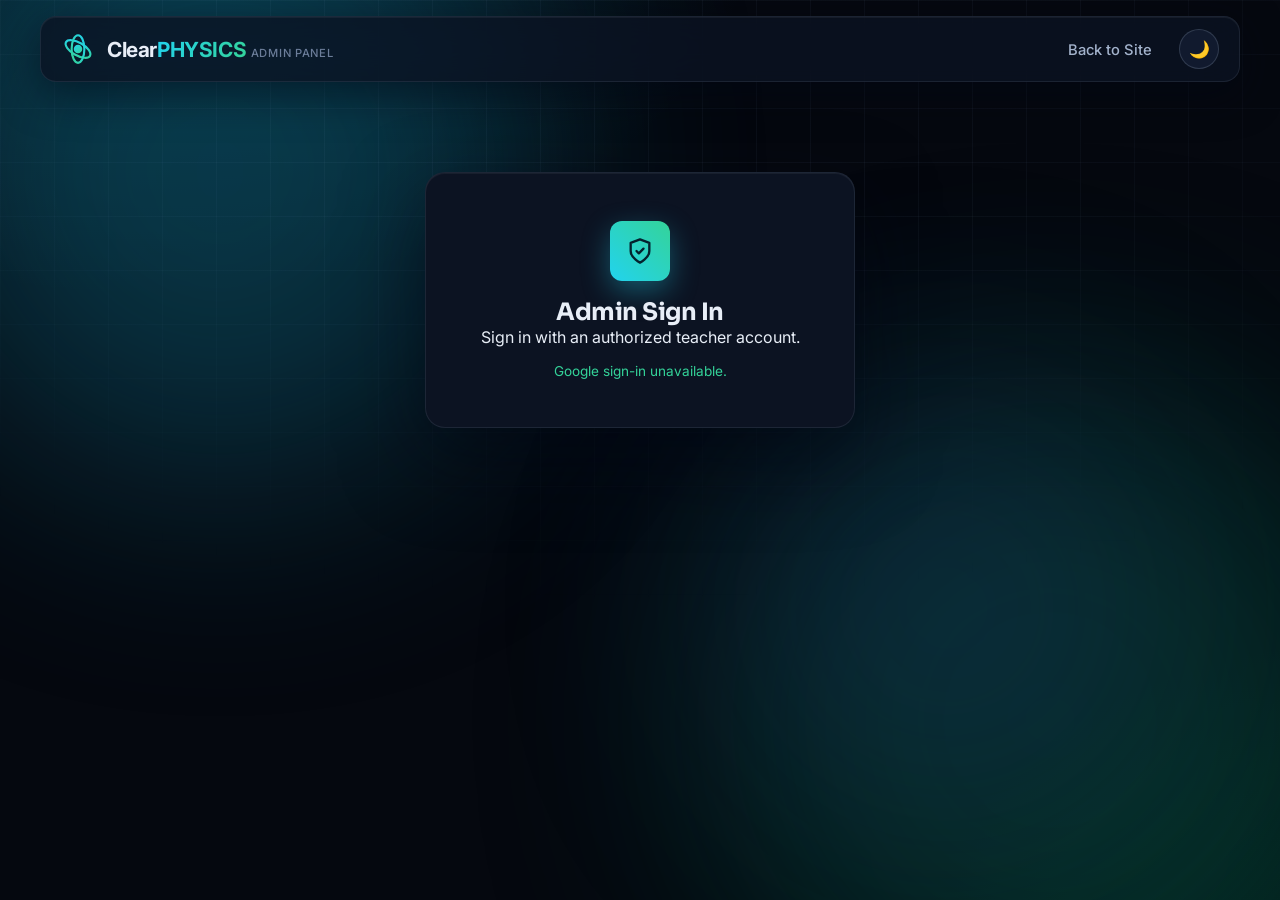
==== commit 2711caa6: "Refactor code structure for improved readability and maintainability" ====
--- a/admin.html
+++ b/admin.html
@@ -42,7 +42,9 @@
 
     <!-- Sign-in gate -->
     <div class="admin-login-gate" id="admin-login-gate">
-        <div class="modal-icon" aria-hidden="true">🛡️</div>
+        <div class="modal-icon" aria-hidden="true">
+            <svg viewBox="0 0 24 24" fill="none" stroke="currentColor" stroke-width="2" stroke-linecap="round" stroke-linejoin="round"><path d="M12 22s8-4 8-10V5l-8-3-8 3v7c0 6 8 10 8 10z"/><path d="M9 12l2 2 4-4"/></svg>
+        </div>
         <h2>Admin Sign In</h2>
         <p>Sign in with an authorized teacher account.</p>
         <div class="google-signin-slot" id="admin-google-signin-slot" style="display:flex; justify-content:center; margin-bottom:8px;"></div>
@@ -52,160 +54,192 @@
     <!-- Dashboard (hidden until signed in as an admin) -->
     <div class="admin-shell" id="admin-shell" style="display:none;">
 
-        <div class="admin-tabs">
-            <button class="admin-tab-btn active" data-tab="payments">
-                <svg viewBox="0 0 24 24" fill="none" stroke="currentColor" stroke-width="2" stroke-linecap="round" stroke-linejoin="round"><rect x="2" y="5" width="20" height="14" rx="2"/><line x1="2" y1="10" x2="22" y2="10"/></svg>
-                Payments
-            </button>
-            <button class="admin-tab-btn" data-tab="courses">
-                <svg viewBox="0 0 24 24" fill="none" stroke="currentColor" stroke-width="2" stroke-linecap="round" stroke-linejoin="round"><path d="M4 19.5A2.5 2.5 0 0 1 6.5 17H20"/><path d="M6.5 2H20v20H6.5A2.5 2.5 0 0 1 4 19.5v-15A2.5 2.5 0 0 1 6.5 2z"/></svg>
-                Courses
-            </button>
-            <button class="admin-tab-btn" data-tab="months">
-                <svg viewBox="0 0 24 24" fill="none" stroke="currentColor" stroke-width="2" stroke-linecap="round" stroke-linejoin="round"><rect x="3" y="4" width="18" height="18" rx="2"/><line x1="16" y1="2" x2="16" y2="6"/><line x1="8" y1="2" x2="8" y2="6"/><line x1="3" y1="10" x2="21" y2="10"/></svg>
-                Months
-            </button>
-            <button class="admin-tab-btn" data-tab="content">
-                <svg viewBox="0 0 24 24" fill="none" stroke="currentColor" stroke-width="2" stroke-linecap="round" stroke-linejoin="round"><polygon points="23 7 16 12 23 17 23 7"/><rect x="1" y="5" width="15" height="14" rx="2" ry="2"/></svg>
-                Content
-            </button>
-            <button class="admin-tab-btn" data-tab="students">
-                <svg viewBox="0 0 24 24" fill="none" stroke="currentColor" stroke-width="2" stroke-linecap="round" stroke-linejoin="round"><path d="M17 21v-2a4 4 0 0 0-4-4H5a4 4 0 0 0-4 4v2"/><circle cx="9" cy="7" r="4"/><path d="M23 21v-2a4 4 0 0 0-3-3.87"/><path d="M16 3.13a4 4 0 0 1 0 7.75"/></svg>
-                Students
-            </button>
+        <div class="admin-layout">
+
+            <!-- Sidebar navigation -->
+            <aside class="admin-sidebar">
+                <div class="admin-sidebar-head">Manage</div>
+                <nav class="admin-tabs" aria-label="Admin sections">
+                    <button class="admin-tab-btn active" data-tab="payments">
+                        <svg viewBox="0 0 24 24" fill="none" stroke="currentColor" stroke-width="2" stroke-linecap="round" stroke-linejoin="round"><rect x="2" y="5" width="20" height="14" rx="2"/><line x1="2" y1="10" x2="22" y2="10"/></svg>
+                        Payments
+                    </button>
+                    <button class="admin-tab-btn" data-tab="courses">
+                        <svg viewBox="0 0 24 24" fill="none" stroke="currentColor" stroke-width="2" stroke-linecap="round" stroke-linejoin="round"><path d="M4 19.5A2.5 2.5 0 0 1 6.5 17H20"/><path d="M6.5 2H20v20H6.5A2.5 2.5 0 0 1 4 19.5v-15A2.5 2.5 0 0 1 6.5 2z"/></svg>
+                        Courses
+                    </button>
+                    <button class="admin-tab-btn" data-tab="months">
+                        <svg viewBox="0 0 24 24" fill="none" stroke="currentColor" stroke-width="2" stroke-linecap="round" stroke-linejoin="round"><rect x="3" y="4" width="18" height="18" rx="2"/><line x1="16" y1="2" x2="16" y2="6"/><line x1="8" y1="2" x2="8" y2="6"/><line x1="3" y1="10" x2="21" y2="10"/></svg>
+                        Months
+                    </button>
+                    <button class="admin-tab-btn" data-tab="content">
+                        <svg viewBox="0 0 24 24" fill="none" stroke="currentColor" stroke-width="2" stroke-linecap="round" stroke-linejoin="round"><polygon points="23 7 16 12 23 17 23 7"/><rect x="1" y="5" width="15" height="14" rx="2" ry="2"/></svg>
+                        Content
+                    </button>
+                    <button class="admin-tab-btn" data-tab="students">
+                        <svg viewBox="0 0 24 24" fill="none" stroke="currentColor" stroke-width="2" stroke-linecap="round" stroke-linejoin="round"><path d="M17 21v-2a4 4 0 0 0-4-4H5a4 4 0 0 0-4 4v2"/><circle cx="9" cy="7" r="4"/><path d="M23 21v-2a4 4 0 0 0-3-3.87"/><path d="M16 3.13a4 4 0 0 1 0 7.75"/></svg>
+                        Students
+                    </button>
+                </nav>
+            </aside>
+
+            <!-- Main content -->
+            <div class="admin-content">
+
+                <!-- Overview stats -->
+                <div class="admin-stats">
+                    <div class="admin-stat-card">
+                        <span class="admin-stat-value" id="admin-stat-pending">—</span>
+                        <span class="admin-stat-label">Pending Approvals</span>
+                    </div>
+                    <div class="admin-stat-card">
+                        <span class="admin-stat-value" id="admin-stat-payments">—</span>
+                        <span class="admin-stat-label">Payments on File</span>
+                    </div>
+                    <div class="admin-stat-card">
+                        <span class="admin-stat-value" id="admin-stat-courses">—</span>
+                        <span class="admin-stat-label">Live Courses</span>
+                    </div>
+                    <div class="admin-stat-card">
+                        <span class="admin-stat-value" id="admin-stat-students">—</span>
+                        <span class="admin-stat-label">Registered Students</span>
+                    </div>
+                </div>
+
+                <!-- Payments -->
+                <section class="admin-panel active" id="panel-payments">
+                    <div class="admin-card">
+                        <h3>Payment Slips</h3>
+                        <div class="admin-form-row">
+                            <select id="payments-filter">
+                                <option value="pending">Pending</option>
+                                <option value="accepted">Accepted</option>
+                                <option value="rejected">Rejected</option>
+                                <option value="">All</option>
+                            </select>
+                        </div>
+                        <div class="admin-table-wrap">
+                            <table class="admin-table" id="payments-table">
+                                <thead><tr><th>Student</th><th>Course</th><th>Month</th><th>Slip</th><th>Status</th><th>Submitted</th><th>Actions</th></tr></thead>
+                                <tbody></tbody>
+                            </table>
+                        </div>
+                    </div>
+                </section>
+
+                <!-- Courses -->
+                <section class="admin-panel" id="panel-courses">
+                    <div class="admin-card">
+                        <h3>Add a Course</h3>
+                        <div class="admin-form-row">
+                            <input type="text" id="course-name" placeholder="Course name (e.g. 2027 AL)">
+                            <input type="text" id="course-desc" placeholder="Short description (optional)">
+                            <input type="number" id="course-order" placeholder="Display order (e.g. 1)">
+                        </div>
+                        <div class="admin-form-row">
+                            <input type="file" id="course-tile-image" accept="image/*">
+                            <button class="btn" id="course-add-btn">Add Course</button>
+                        </div>
+                        <div class="modal-status" id="course-status"></div>
+                    </div>
+                    <div class="admin-card">
+                        <h3>Existing Courses</h3>
+                        <div class="admin-table-wrap">
+                            <table class="admin-table" id="courses-table">
+                                <thead><tr><th>Name</th><th>Order</th><th>Status</th><th>Actions</th></tr></thead>
+                                <tbody></tbody>
+                            </table>
+                        </div>
+                    </div>
+                </section>
+
+                <!-- Months -->
+                <section class="admin-panel" id="panel-months">
+                    <div class="admin-card">
+                        <h3>Add a Month</h3>
+                        <div class="admin-form-row">
+                            <select id="month-course-select"></select>
+                            <input type="text" id="month-name" placeholder="Month name (e.g. April)">
+                            <input type="number" id="month-price" placeholder="Price (Rs.)">
+                            <input type="number" id="month-order" placeholder="Display order">
+                        </div>
+                        <div class="admin-form-row">
+                            <input type="text" id="month-desc" placeholder="Short description (optional)">
+                            <button class="btn" id="month-add-btn">Add Month</button>
+                        </div>
+                        <div class="modal-status" id="month-status"></div>
+                    </div>
+                    <div class="admin-card">
+                        <h3>Existing Months</h3>
+                        <div class="admin-form-row">
+                            <select id="months-list-course-select"></select>
+                        </div>
+                        <div class="admin-table-wrap">
+                            <table class="admin-table" id="months-table">
+                                <thead><tr><th>Name</th><th>Price</th><th>Order</th><th>Status</th><th>Actions</th></tr></thead>
+                                <tbody></tbody>
+                            </table>
+                        </div>
+                    </div>
+                </section>
+
+                <!-- Content -->
+                <section class="admin-panel" id="panel-content">
+                    <div class="admin-card">
+                        <h3>Add Content</h3>
+                        <div class="admin-form-row">
+                            <select id="content-course-select"></select>
+                            <select id="content-month-select"></select>
+                            <select id="content-type-select">
+                                <option value="live">Live Class Link</option>
+                                <option value="recording">Recording Link</option>
+                                <option value="pdf">PDF (upload or link)</option>
+                            </select>
+                        </div>
+                        <div class="admin-form-row">
+                            <input type="text" id="content-title" placeholder="Title (e.g. Lesson 1 - Units & Measurement)">
+                            <input type="text" id="content-meta" placeholder="Extra info shown on the card (e.g. date, duration) — optional">
+                        </div>
+                        <div class="admin-form-row">
+                            <input type="text" id="content-url" placeholder="URL (Zoom link / YouTube link / Drive PDF link)">
+                            <input type="file" id="content-pdf-file" accept="application/pdf">
+                        </div>
+                        <div class="admin-form-row">
+                            <button class="btn" id="content-add-btn">Add Content</button>
+                        </div>
+                        <p style="font-size:0.8rem; color:var(--text-3);">For a PDF you can either paste a link, or choose a file to upload — uploading fills the URL field automatically.</p>
+                        <div class="modal-status" id="content-status"></div>
+                    </div>
+                    <div class="admin-card">
+                        <h3>Existing Content</h3>
+                        <div class="admin-form-row">
+                            <select id="content-list-course-select"></select>
+                            <select id="content-list-month-select"></select>
+                        </div>
+                        <div class="admin-table-wrap">
+                            <table class="admin-table" id="content-table">
+                                <thead><tr><th>Type</th><th>Title</th><th>Info</th><th>Link</th><th>Actions</th></tr></thead>
+                                <tbody></tbody>
+                            </table>
+                        </div>
+                    </div>
+                </section>
+
+                <!-- Students -->
+                <section class="admin-panel" id="panel-students">
+                    <div class="admin-card">
+                        <h3>Students</h3>
+                        <div class="admin-table-wrap">
+                            <table class="admin-table" id="students-table">
+                                <thead><tr><th>Name</th><th>Email</th><th>WhatsApp</th><th>School</th><th>Batch</th><th>Status</th><th>Actions</th></tr></thead>
+                                <tbody></tbody>
+                            </table>
+                        </div>
+                    </div>
+                </section>
+
+            </div>
         </div>
-
-        <!-- Payments -->
-        <section class="admin-panel active" id="panel-payments">
-            <div class="admin-card">
-                <h3>Payment Slips</h3>
-                <div class="admin-form-row">
-                    <select id="payments-filter">
-                        <option value="pending">Pending</option>
-                        <option value="accepted">Accepted</option>
-                        <option value="rejected">Rejected</option>
-                        <option value="">All</option>
-                    </select>
-                </div>
-                <div class="admin-table-wrap">
-                    <table class="admin-table" id="payments-table">
-                        <thead><tr><th>Student</th><th>Course</th><th>Month</th><th>Slip</th><th>Status</th><th>Submitted</th><th>Actions</th></tr></thead>
-                        <tbody></tbody>
-                    </table>
-                </div>
-            </div>
-        </section>
-
-        <!-- Courses -->
-        <section class="admin-panel" id="panel-courses">
-            <div class="admin-card">
-                <h3>Add a Course</h3>
-                <div class="admin-form-row">
-                    <input type="text" id="course-name" placeholder="Course name (e.g. 2027 AL)">
-                    <input type="text" id="course-desc" placeholder="Short description (optional)">
-                    <input type="number" id="course-order" placeholder="Display order (e.g. 1)">
-                </div>
-                <div class="admin-form-row">
-                    <input type="file" id="course-tile-image" accept="image/*">
-                    <button class="btn" id="course-add-btn">Add Course</button>
-                </div>
-                <div class="modal-status" id="course-status"></div>
-            </div>
-            <div class="admin-card">
-                <h3>Existing Courses</h3>
-                <div class="admin-table-wrap">
-                    <table class="admin-table" id="courses-table">
-                        <thead><tr><th>Name</th><th>Order</th><th>Status</th><th>Actions</th></tr></thead>
-                        <tbody></tbody>
-                    </table>
-                </div>
-            </div>
-        </section>
-
-        <!-- Months -->
-        <section class="admin-panel" id="panel-months">
-            <div class="admin-card">
-                <h3>Add a Month</h3>
-                <div class="admin-form-row">
-                    <select id="month-course-select"></select>
-                    <input type="text" id="month-name" placeholder="Month name (e.g. April)">
-                    <input type="number" id="month-price" placeholder="Price (Rs.)">
-                    <input type="number" id="month-order" placeholder="Display order">
-                </div>
-                <div class="admin-form-row">
-                    <input type="text" id="month-desc" placeholder="Short description (optional)">
-                    <button class="btn" id="month-add-btn">Add Month</button>
-                </div>
-                <div class="modal-status" id="month-status"></div>
-            </div>
-            <div class="admin-card">
-                <h3>Existing Months</h3>
-                <div class="admin-form-row">
-                    <select id="months-list-course-select"></select>
-                </div>
-                <div class="admin-table-wrap">
-                    <table class="admin-table" id="months-table">
-                        <thead><tr><th>Name</th><th>Price</th><th>Order</th><th>Status</th><th>Actions</th></tr></thead>
-                        <tbody></tbody>
-                    </table>
-                </div>
-            </div>
-        </section>
-
-        <!-- Content -->
-        <section class="admin-panel" id="panel-content">
-            <div class="admin-card">
-                <h3>Add Content</h3>
-                <div class="admin-form-row">
-                    <select id="content-course-select"></select>
-                    <select id="content-month-select"></select>
-                    <select id="content-type-select">
-                        <option value="live">Live Class Link</option>
-                        <option value="recording">Recording Link</option>
-                        <option value="pdf">PDF (upload or link)</option>
-                    </select>
-                </div>
-                <div class="admin-form-row">
-                    <input type="text" id="content-title" placeholder="Title (e.g. Lesson 1 - Units & Measurement)">
-                    <input type="text" id="content-meta" placeholder="Extra info shown on the card (e.g. date, duration) — optional">
-                </div>
-                <div class="admin-form-row">
-                    <input type="text" id="content-url" placeholder="URL (Zoom link / YouTube link / Drive PDF link)">
-                    <input type="file" id="content-pdf-file" accept="application/pdf">
-                </div>
-                <div class="admin-form-row">
-                    <button class="btn" id="content-add-btn">Add Content</button>
-                </div>
-                <p style="font-size:0.8rem; color:var(--text-muted);">For a PDF you can either paste a link, or choose a file to upload — uploading fills the URL field automatically.</p>
-                <div class="modal-status" id="content-status"></div>
-            </div>
-            <div class="admin-card">
-                <h3>Existing Content</h3>
-                <div class="admin-form-row">
-                    <select id="content-list-course-select"></select>
-                    <select id="content-list-month-select"></select>
-                </div>
-                <div class="admin-table-wrap">
-                    <table class="admin-table" id="content-table">
-                        <thead><tr><th>Type</th><th>Title</th><th>Info</th><th>Link</th><th>Actions</th></tr></thead>
-                        <tbody></tbody>
-                    </table>
-                </div>
-            </div>
-        </section>
-
-        <!-- Students -->
-        <section class="admin-panel" id="panel-students">
-            <div class="admin-card">
-                <h3>Students</h3>
-                <div class="admin-table-wrap">
-                    <table class="admin-table" id="students-table">
-                        <thead><tr><th>Name</th><th>Email</th><th>WhatsApp</th><th>School</th><th>Batch</th><th>Status</th><th>Actions</th></tr></thead>
-                        <tbody></tbody>
-                    </table>
-                </div>
-            </div>
-        </section>
 
     </div>
 
--- a/styles.css
+++ b/styles.css
@@ -1,2199 +1,1125 @@
 /* =========================================================
-   ClearPHYSICS — Premium Design System
-   Dark (default) "quantum ocean" theme + light theme
+   ClearPHYSICS — Professional LMS Design System
+   "Midnight Observatory" dark theme (default) + clean light theme
    ========================================================= */
 
-/* --- Dark Mode (Default): Deep Space Navy + Cyan/Emerald --- */
+/* ---------------------------------------------------------
+   1. DESIGN TOKENS
+   --------------------------------------------------------- */
 :root {
-    --bg-gradient: radial-gradient(1200px 800px at 15% -10%, #0b2545 0%, transparent 55%),
-                   radial-gradient(1000px 700px at 100% 110%, #062b24 0%, transparent 50%),
-                   linear-gradient(160deg, #04070f 0%, #071021 45%, #04070f 100%);
-    --surface: rgba(13, 23, 42, 0.88);
-    --surface-solid: #0b1626;
-    --text-light: #e8f0fb;
-    --text-muted: #8ba1c0;
-    --accent-blue: #22d3ee;     /* Cyan */
-    --accent-green: #34d399;    /* Emerald */
-    --btn-text: #04222e;
-    --glass-bg: rgba(148, 180, 232, 0.06);
-    --glass-border: rgba(103, 190, 240, 0.16);
-    --glass-shadow: rgba(2, 10, 24, 0.5);
-    --hover-bg: rgba(34, 211, 238, 0.1);
+    /* Surfaces (layered elevation) */
+    --bg: #05080f;
+    --surface-1: #0c1322;
+    --surface-2: #111a2e;
+    --surface-3: #182338;
+    --surface-hover: #1a2740;
+
+    /* Text hierarchy */
+    --text-1: #e8eef7;
+    --text-2: #a3b3cc;
+    --text-3: #6b7d99;
+
+    /* Brand accents — physics "quantum ocean" */
+    --accent: #22d3ee;          /* cyan   */
+    --accent-2: #34d399;        /* emerald */
+    --accent-soft: rgba(34, 211, 238, 0.12);
+    --accent-2-soft: rgba(52, 211, 153, 0.12);
+
+    /* Semantic */
+    --success: #34d399;
+    --warning: #fbbf24;
+    --danger: #fb7185;
+    --info: #60a5fa;
+
+    /* Borders */
+    --border: rgba(148, 163, 184, 0.13);
+    --border-strong: rgba(148, 163, 184, 0.24);
+
+    /* Overlays */
+    --scrim: rgba(3, 6, 12, 0.72);
+    --shadow-color: rgba(2, 8, 20, 0.55);
+
+    /* Gradients */
+    --grad-primary: linear-gradient(45deg, var(--accent), var(--accent-2));
+    --grad-text: linear-gradient(120deg, var(--accent) 0%, var(--accent-2) 100%);
+
+    /* Typography */
+    --font-display: 'Sora', 'Inter', sans-serif;
+    --font-body: 'Inter', sans-serif;
+    --font-mono: 'JetBrains Mono', 'SF Mono', Consolas, monospace;
+
+    /* Motion */
+    --ease: cubic-bezier(0.22, 1, 0.36, 1);
+    --dur: 0.28s;
+
+    /* Radii */
+    --r-sm: 8px;
+    --r-md: 12px;
+    --r-lg: 16px;
+    --r-xl: 20px;
+    --r-pill: 100px;
+
+    /* Ambient blobs */
     --shape-1: #0e7490;
     --shape-2: #065f46;
     --shape-3: #1e3a8a;
     --grid-line: rgba(148, 180, 232, 0.05);
-    --particle-color: rgba(125, 211, 252, 0.55);
-    --card-highlight: rgba(255, 255, 255, 0.08);
-    --danger: #f87171;
-    --font-display: 'Sora', 'Inter', sans-serif;
-    --font-body: 'Inter', sans-serif;
-    --ease: cubic-bezier(0.22, 1, 0.36, 1);
-}
-
-/* --- Light Mode: Fresh Mist Blue/Green --- */
+    --particle-color: rgba(125, 211, 252, 0.45);
+}
+
 body[data-theme="light"] {
-    --bg-gradient: radial-gradient(1200px 800px at 15% -10%, #dff3ff 0%, transparent 55%),
-                   radial-gradient(1000px 700px at 100% 110%, #d7f5ec 0%, transparent 50%),
-                   linear-gradient(160deg, #f6fbff 0%, #eefaf7 55%, #f6fbff 100%);
-    --surface: rgba(255, 255, 255, 0.9);
-    --surface-solid: #ffffff;
-    --text-light: #0f2438;
-    --text-muted: #51627a;
-    --accent-blue: #0891b2;
-    --accent-green: #059669;
-    --btn-text: #ffffff;
-    --glass-bg: rgba(255, 255, 255, 0.65);
-    --glass-border: rgba(8, 145, 178, 0.18);
-    --glass-shadow: rgba(8, 145, 178, 0.12);
-    --hover-bg: rgba(8, 145, 178, 0.08);
-    --shape-1: #7dd3fc;
+    --bg: #f2f6fb;
+    --surface-1: #ffffff;
+    --surface-2: #f6f9fd;
+    --surface-3: #edf2f9;
+    --surface-hover: #e6f0fa;
+
+    --text-1: #0f2438;
+    --text-2: #4a5c76;
+    --text-3: #8a99b0;
+
+    --accent: #0891b2;
+    --accent-2: #059669;
+    --accent-soft: rgba(8, 145, 178, 0.1);
+    --accent-2-soft: rgba(5, 150, 105, 0.1);
+
+    --success: #059669;
+    --warning: #b45309;
+    --danger: #dc2626;
+    --info: #2563eb;
+
+    --border: rgba(15, 36, 56, 0.1);
+    --border-strong: rgba(15, 36, 56, 0.18);
+
+    --scrim: rgba(15, 28, 46, 0.45);
+    --shadow-color: rgba(15, 36, 56, 0.14);
+
+    --shape-1: #67d5f5;
     --shape-2: #6ee7b7;
     --shape-3: #a5b4fc;
     --grid-line: rgba(15, 36, 56, 0.05);
-    --particle-color: rgba(8, 145, 178, 0.35);
-    --card-highlight: rgba(255, 255, 255, 0.8);
-    --danger: #dc2626;
-}
-
-* {
-    margin: 0;
-    padding: 0;
-    box-sizing: border-box;
-    font-family: var(--font-body);
-}
-
-html {
-    scroll-behavior: smooth;
-}
+    --particle-color: rgba(8, 145, 178, 0.28);
+}
+
+/* ---------------------------------------------------------
+   2. BASE
+   --------------------------------------------------------- */
+* { margin: 0; padding: 0; box-sizing: border-box; font-family: var(--font-body); }
+
+html { scroll-behavior: smooth; }
 
 body {
-    background: var(--bg-gradient);
+    background: var(--bg);
+    background-image:
+        radial-gradient(1100px 700px at 12% -10%, rgba(14, 116, 144, 0.28), transparent 55%),
+        radial-gradient(900px 640px at 108% 108%, rgba(6, 95, 70, 0.24), transparent 52%);
     background-attachment: fixed;
-    color: var(--text-light);
+    color: var(--text-1);
     min-height: 100vh;
+    min-height: 100dvh;
     display: flex;
     flex-direction: column;
     align-items: center;
     overflow-x: hidden;
-    position: relative;
     transition: background 0.4s ease, color 0.4s ease;
-}
-
-::selection {
-    background: var(--accent-blue);
-    color: var(--btn-text);
-}
+    -webkit-font-smoothing: antialiased;
+    text-rendering: optimizeLegibility;
+}
+
+::selection { background: var(--accent); color: #04222e; }
 
 :focus-visible {
-    outline: 2px solid var(--accent-blue);
+    outline: 2px solid var(--accent);
     outline-offset: 2px;
     border-radius: 4px;
 }
 
-::-webkit-scrollbar {
-    width: 10px;
-}
-::-webkit-scrollbar-track {
-    background: var(--surface-solid);
-}
+::-webkit-scrollbar { width: 10px; height: 10px; }
+::-webkit-scrollbar-track { background: var(--bg); }
 ::-webkit-scrollbar-thumb {
-    background: linear-gradient(var(--accent-blue), var(--accent-green));
+    background: linear-gradient(180deg, var(--accent), var(--accent-2));
     border-radius: 8px;
-}
-
-/* =========================================================
-   Ambient Background Layers
-   ========================================================= */
+    border: 2px solid var(--bg);
+}
+
+/* ---------------------------------------------------------
+   3. AMBIENT BACKGROUND
+   --------------------------------------------------------- */
 .bg-grid {
-    position: fixed;
-    inset: 0;
-    z-index: -3;
-    pointer-events: none;
+    position: fixed; inset: 0; z-index: -3; pointer-events: none;
     background-image:
         linear-gradient(var(--grid-line) 1px, transparent 1px),
         linear-gradient(90deg, var(--grid-line) 1px, transparent 1px);
-    background-size: 56px 56px;
-    -webkit-mask-image: radial-gradient(ellipse 90% 65% at 50% 0%, #000 35%, transparent 100%);
-    mask-image: radial-gradient(ellipse 90% 65% at 50% 0%, #000 35%, transparent 100%);
+    background-size: 54px 54px;
+    -webkit-mask-image: radial-gradient(ellipse 92% 68% at 50% 0%, #000 35%, transparent 100%);
+    mask-image: radial-gradient(ellipse 92% 68% at 50% 0%, #000 35%, transparent 100%);
 }
 
 #bg-canvas {
-    position: fixed;
-    inset: 0;
-    z-index: -1;
-    pointer-events: none;
-    opacity: 0.7;
+    position: fixed; inset: 0; z-index: -1; pointer-events: none; opacity: 0.55;
 }
 
 .graphic-shape {
-    position: fixed;
-    border-radius: 50%;
-    filter: blur(110px);
-    z-index: -4;
-    opacity: 0.5;
-    pointer-events: none;
-    transition: background 0.4s ease;
-}
-.shape-1 {
-    top: -120px;
-    left: -80px;
-    width: 560px;
-    height: 560px;
-    background: var(--shape-1);
-    animation: aurora-drift-1 26s ease-in-out infinite;
-}
-.shape-2 {
-    bottom: -140px;
-    right: -100px;
-    width: 640px;
-    height: 640px;
-    background: var(--shape-2);
-    animation: aurora-drift-2 32s ease-in-out infinite;
-}
-.shape-3 {
-    top: 40%;
-    left: 55%;
-    width: 420px;
-    height: 420px;
-    background: var(--shape-3);
-    opacity: 0.3;
-    animation: aurora-drift-3 22s ease-in-out infinite;
-}
-
-@keyframes aurora-drift-1 {
+    position: fixed; border-radius: 50%; filter: blur(120px);
+    z-index: -4; opacity: 0.4; pointer-events: none; transition: background 0.4s ease;
+}
+.shape-1 { top: -140px; left: -90px; width: 620px; height: 620px; background: var(--shape-1); animation: aurora-1 26s ease-in-out infinite; }
+.shape-2 { bottom: -160px; right: -110px; width: 680px; height: 680px; background: var(--shape-2); animation: aurora-2 32s ease-in-out infinite; }
+.shape-3 { top: 42%; left: 56%; width: 460px; height: 460px; background: var(--shape-3); opacity: 0.22; animation: aurora-3 22s ease-in-out infinite; }
+
+@keyframes aurora-1 {
     0%, 100% { transform: translate(0, 0) scale(1); }
-    33%      { transform: translate(60px, -40px) scale(1.1); }
-    66%      { transform: translate(-40px, 30px) scale(0.94); }
-}
-@keyframes aurora-drift-2 {
+    33%      { transform: translate(70px, -50px) scale(1.12); }
+    66%      { transform: translate(-45px, 35px) scale(0.94); }
+}
+@keyframes aurora-2 {
     0%, 100% { transform: translate(0, 0) scale(1); }
-    33%      { transform: translate(-70px, 50px) scale(1.06); }
-    66%      { transform: translate(50px, -30px) scale(0.92); }
-}
-@keyframes aurora-drift-3 {
-    0%, 100% { transform: translate(0, 0) scale(1); opacity: 0.3; }
-    50%      { transform: translate(-50px, 40px) scale(1.15); opacity: 0.42; }
-}
-
-/* =========================================================
-   Reading Progress Bar
-   ========================================================= */
-.progress-bar-container {
-    position: fixed;
-    top: 0;
-    left: 0;
-    width: 100%;
-    height: 3px;
-    background: transparent;
-    z-index: 2000;
-}
+    33%      { transform: translate(-80px, 60px) scale(1.08); }
+    66%      { transform: translate(55px, -35px) scale(0.92); }
+}
+@keyframes aurora-3 {
+    0%, 100% { transform: translate(0, 0) scale(1); opacity: 0.22; }
+    50%      { transform: translate(-55px, 45px) scale(1.18); opacity: 0.32; }
+}
+
+/* ---------------------------------------------------------
+   4. READING PROGRESS
+   --------------------------------------------------------- */
+.progress-bar-container { position: fixed; top: 0; left: 0; width: 100%; height: 3px; z-index: 2000; }
 .progress-bar-fill {
-    height: 100%;
-    width: 0%;
-    background: linear-gradient(90deg, var(--accent-blue), var(--accent-green));
-    box-shadow: 0 0 12px var(--accent-blue);
-    transition: width 0.1s ease-out;
-}
-
-/* =========================================================
-   Shared surface treatment (glass cards)
-   ========================================================= */
-.glass {
-    background: var(--glass-bg);
-    -webkit-backdrop-filter: blur(18px);
-    backdrop-filter: blur(18px);
-    border: 1px solid var(--glass-border);
-    box-shadow:
-        inset 0 1px 0 var(--card-highlight),
-        0 12px 40px var(--glass-shadow);
-    border-radius: 16px;
-}
-
-/* =========================================================
-   Navigation
-   ========================================================= */
-nav {
-    width: 92%;
-    max-width: 1200px;
-    margin: 18px auto 0;
-    padding: 12px 20px;
-    position: sticky;
-    top: 14px;
-    z-index: 100;
-    display: flex;
-    justify-content: space-between;
-    align-items: center;
-    gap: 16px;
-    background: var(--glass-bg);
-    -webkit-backdrop-filter: blur(20px) saturate(160%);
-    backdrop-filter: blur(20px) saturate(160%);
-    border: 1px solid var(--glass-border);
-    border-radius: 18px;
-    box-shadow:
-        inset 0 1px 0 var(--card-highlight),
-        0 8px 32px var(--glass-shadow);
-    transition: box-shadow 0.3s ease, background 0.3s ease;
-}
-nav.scrolled {
-    background: color-mix(in srgb, var(--surface-solid) 78%, transparent);
-    box-shadow:
-        inset 0 1px 0 var(--card-highlight),
-        0 14px 40px rgba(2, 10, 24, 0.45);
-}
-
-.logo {
-    font-family: var(--font-display);
-    font-weight: 700;
-    font-size: 1.35rem;
-    letter-spacing: -0.4px;
-    color: var(--text-light);
-    display: flex;
-    align-items: center;
-    gap: 12px;
-    white-space: nowrap;
-}
-.logo-mark {
-    width: 34px;
-    height: 34px;
-    flex-shrink: 0;
-}
-.logo-mark circle,
-.logo-mark ellipse {
-    transition: stroke 0.3s ease;
-}
-.logo-teacher {
-    font-style: normal;
-    font-weight: 500;
-    font-size: 0.72rem;
-    color: var(--text-muted);
-    letter-spacing: 0.04em;
-    text-transform: uppercase;
-}
-.logo > span > span {
-    background: linear-gradient(90deg, var(--accent-blue), var(--accent-green));
-    -webkit-background-clip: text;
-    background-clip: text;
-    -webkit-text-fill-color: transparent;
-}
-
-.nav-links {
-    display: flex;
-    gap: 4px;
-    list-style: none;
-    align-items: center;
-}
-.nav-links a {
-    color: var(--text-muted);
+    height: 100%; width: 0%; background: var(--grad-primary);
+    box-shadow: 0 0 14px var(--accent); transition: width 0.12s ease-out;
+}
+
+/* ---------------------------------------------------------
+   5. BUTTONS
+   --------------------------------------------------------- */
+.btn {
+    display: inline-flex; align-items: center; justify-content: center; gap: 9px;
+    padding: 13px 28px;
+    background: var(--grad-primary);
+    color: #04222e;
+    font-family: var(--font-display); font-weight: 700; font-size: 0.95rem;
+    border: none; border-radius: var(--r-md);
+    cursor: pointer; position: relative; overflow: hidden;
+    box-shadow: 0 8px 24px color-mix(in srgb, var(--accent) 32%, transparent);
+    transition: transform var(--dur) var(--ease), box-shadow var(--dur) ease, filter var(--dur) ease;
     text-decoration: none;
-    font-weight: 500;
-    font-size: 0.92rem;
-    transition: color 0.25s ease, background 0.25s ease, transform 0.25s ease;
-    padding: 9px 16px;
-    border-radius: 10px;
-    position: relative;
-}
-.nav-links a:hover {
-    color: var(--text-light);
-    background: var(--hover-bg);
-}
-.nav-links a:active {
-    transform: scale(0.96);
-}
-
-/* Dark/Light mode toggle */
-.theme-toggle {
-    background: var(--hover-bg);
-    border: 1px solid var(--glass-border);
-    width: 40px;
-    height: 40px;
-    border-radius: 50%;
-    cursor: pointer;
-    font-size: 1.1rem;
-    display: flex;
-    align-items: center;
-    justify-content: center;
-    transition: transform 0.35s var(--ease), background 0.3s ease;
-    margin-left: 8px;
-    color: var(--text-light);
-    box-shadow: inset 0 1px 0 var(--card-highlight);
-}
-.theme-toggle:hover {
-    transform: rotate(25deg) scale(1.1);
-    background: linear-gradient(135deg, var(--accent-blue), var(--accent-green));
-    color: var(--btn-text);
-}
-
-/* Mobile hamburger */
-.nav-toggle {
-    display: none;
-    flex-direction: column;
-    justify-content: center;
-    gap: 5px;
-    width: 42px;
-    height: 42px;
-    padding: 10px;
-    background: var(--glass-bg);
-    border: 1px solid var(--glass-border);
-    border-radius: 12px;
-    cursor: pointer;
-}
-.nav-toggle span {
-    display: block;
-    height: 2px;
-    width: 100%;
-    background: var(--text-light);
-    border-radius: 2px;
-    transition: transform 0.3s var(--ease), opacity 0.2s ease;
-}
-nav.nav-open .nav-toggle span:nth-child(1) {
-    transform: translateY(7px) rotate(45deg);
-}
-nav.nav-open .nav-toggle span:nth-child(2) {
-    opacity: 0;
-}
-nav.nav-open .nav-toggle span:nth-child(3) {
-    transform: translateY(-7px) rotate(-45deg);
-}
-
-/* =========================================================
-   Buttons
-   ========================================================= */
-.btn {
-    padding: 15px 34px;
-    background: linear-gradient(45deg, var(--accent-blue), var(--accent-green));
-    color: var(--btn-text);
-    text-decoration: none;
-    border-radius: 14px;
-    font-weight: 700;
-    font-size: 1rem;
-    font-family: var(--font-display);
-    transition: transform 0.3s var(--ease), box-shadow 0.3s ease, filter 0.3s ease;
-    border: none;
-    display: inline-flex;
-    align-items: center;
-    justify-content: center;
-    gap: 8px;
-    cursor: pointer;
-    position: relative;
-    overflow: hidden;
-    box-shadow: 0 10px 28px color-mix(in srgb, var(--accent-blue) 35%, transparent);
 }
 .btn::after {
-    content: '';
-    position: absolute;
-    top: 0;
-    left: -80%;
-    width: 55%;
-    height: 100%;
+    content: ''; position: absolute; top: 0; left: -80%; width: 55%; height: 100%;
     background: linear-gradient(100deg, transparent, rgba(255, 255, 255, 0.35), transparent);
-    transform: skewX(-20deg);
-    transition: left 0.6s var(--ease);
-}
-.btn:hover {
-    transform: translateY(-3px);
-    box-shadow: 0 16px 36px color-mix(in srgb, var(--accent-blue) 45%, transparent);
-    filter: saturate(1.1);
-}
-.btn:hover::after {
-    left: 130%;
-}
-.btn:active {
-    transform: translateY(-1px) scale(0.98);
-}
+    transform: skewX(-20deg); transition: left 0.55s var(--ease);
+}
+.btn:hover { transform: translateY(-2px); box-shadow: 0 14px 32px color-mix(in srgb, var(--accent) 42%, transparent); filter: saturate(1.12); }
+.btn:hover::after { left: 130%; }
+.btn:active { transform: translateY(0) scale(0.98); }
+.btn:disabled { opacity: 0.55; cursor: not-allowed; transform: none; }
 
 .btn-ghost {
-    background: transparent;
-    background-image: none;
-    color: var(--text-light);
-    border: 1px solid var(--glass-border);
+    background: transparent; background-image: none;
+    color: var(--text-1);
+    border: 1px solid var(--border-strong);
     box-shadow: none;
-    -webkit-backdrop-filter: blur(10px);
-    backdrop-filter: blur(10px);
-}
-.btn-ghost:hover {
-    background: var(--hover-bg);
-    box-shadow: none;
-    border-color: var(--accent-blue);
-}
-.btn-ghost svg {
-    width: 18px;
-    height: 18px;
-}
+}
+.btn-ghost:hover { background: var(--accent-soft); border-color: var(--accent); box-shadow: none; }
+.btn-ghost svg { width: 18px; height: 18px; }
+
+.btn-secondary {
+    background: var(--surface-2); background-image: none;
+    color: var(--text-1); border: 1px solid var(--border-strong); box-shadow: none;
+}
+.btn-secondary:hover { background: var(--surface-3); transform: none; box-shadow: none; }
 
 .btn-danger {
-    background: transparent;
-    background-image: none;
-    border: 1px solid var(--danger);
-    color: var(--danger);
-    box-shadow: none;
+    background: transparent; background-image: none;
+    border: 1px solid var(--danger); color: var(--danger); box-shadow: none;
 }
 .btn-danger:hover {
     background: color-mix(in srgb, var(--danger) 12%, transparent);
-    transform: none;
-    box-shadow: none;
-}
-
-.btn-secondary {
-    background: var(--glass-bg);
-    background-image: none;
-    border: 1px solid var(--glass-border);
-    color: var(--text-light);
-    box-shadow: none;
-}
-.btn-secondary:hover {
-    background: var(--hover-bg);
-    transform: none;
-    box-shadow: none;
-}
-
-/* =========================================================
-   Hero
-   ========================================================= */
+    transform: none; box-shadow: none;
+}
+
+/* ---------------------------------------------------------
+   6. NAVBAR
+   --------------------------------------------------------- */
+#site-nav {
+    width: min(1200px, 94%);
+    margin: 16px auto 0;
+    padding: 12px 20px;
+    position: sticky; top: 14px; z-index: 100;
+    display: flex; justify-content: space-between; align-items: center; gap: 16px;
+    background: color-mix(in srgb, var(--surface-1) 82%, transparent);
+    -webkit-backdrop-filter: blur(22px) saturate(160%);
+    backdrop-filter: blur(22px) saturate(160%);
+    border: 1px solid var(--border);
+    border-radius: var(--r-lg);
+    box-shadow: 0 12px 40px var(--shadow-color), inset 0 1px 0 rgba(255, 255, 255, 0.05);
+    transition: background var(--dur) ease, box-shadow var(--dur) ease;
+}
+#site-nav.scrolled {
+    background: color-mix(in srgb, var(--surface-1) 92%, transparent);
+    box-shadow: 0 16px 48px var(--shadow-color);
+}
+
+.logo {
+    font-family: var(--font-display); font-weight: 700; font-size: 1.3rem;
+    letter-spacing: -0.4px; color: var(--text-1);
+    display: flex; align-items: center; gap: 12px; white-space: nowrap;
+}
+.logo-mark { width: 34px; height: 34px; flex-shrink: 0; }
+.logo-teacher {
+    font-style: normal; font-weight: 500; font-size: 0.7rem;
+    color: var(--text-3); letter-spacing: 0.06em; text-transform: uppercase;
+}
+.logo > span > span { background: var(--grad-text); -webkit-background-clip: text; background-clip: text; -webkit-text-fill-color: transparent; }
+
+.nav-links { display: flex; gap: 2px; list-style: none; align-items: center; }
+.nav-links a {
+    color: var(--text-2); text-decoration: none; font-weight: 500; font-size: 0.92rem;
+    padding: 9px 15px; border-radius: 10px; position: relative;
+    transition: color var(--dur) ease, background var(--dur) ease;
+}
+.nav-links a:hover { color: var(--text-1); background: var(--accent-soft); }
+
+.theme-toggle {
+    background: var(--surface-2); border: 1px solid var(--border-strong);
+    width: 40px; height: 40px; border-radius: 50%; cursor: pointer;
+    font-size: 1.05rem; display: flex; align-items: center; justify-content: center;
+    transition: transform var(--dur) var(--ease), background var(--dur) ease;
+    margin-left: 8px; color: var(--text-1);
+}
+.theme-toggle:hover { transform: rotate(20deg) scale(1.08); background: var(--grad-primary); color: #04222e; }
+
+.nav-cta { padding: 10px 20px; font-size: 0.88rem; margin-left: 6px; }
+
+.nav-toggle { display: none; flex-direction: column; justify-content: center; gap: 5px; width: 42px; height: 42px; padding: 10px; background: var(--surface-2); border: 1px solid var(--border-strong); border-radius: var(--r-md); cursor: pointer; }
+.nav-toggle span { display: block; height: 2px; width: 100%; background: var(--text-1); border-radius: 2px; transition: transform var(--dur) var(--ease), opacity 0.2s ease; }
+#site-nav.nav-open .nav-toggle span:nth-child(1) { transform: translateY(7px) rotate(45deg); }
+#site-nav.nav-open .nav-toggle span:nth-child(2) { opacity: 0; }
+#site-nav.nav-open .nav-toggle span:nth-child(3) { transform: translateY(-7px) rotate(-45deg); }
+
+/* ---------------------------------------------------------
+   7. HERO
+   --------------------------------------------------------- */
 .hero {
     position: relative;
-    text-align: center;
-    padding: 110px 20px 40px;
-    max-width: 940px;
-}
+    width: min(1200px, 94%);
+    margin: 0 auto;
+    padding: 88px 0 40px;
+    display: grid;
+    grid-template-columns: 1.05fr 0.95fr;
+    gap: 60px;
+    align-items: center;
+}
+
+.hero-copy { text-align: left; position: relative; z-index: 2; }
 
 .hero-eyebrow {
-    display: inline-flex;
-    align-items: center;
-    gap: 10px;
-    padding: 8px 18px;
-    border-radius: 100px;
-    background: var(--glass-bg);
-    border: 1px solid var(--glass-border);
-    color: var(--text-muted);
-    font-size: 0.8rem;
-    font-weight: 600;
-    letter-spacing: 0.06em;
-    text-transform: uppercase;
-    -webkit-backdrop-filter: blur(12px);
-    backdrop-filter: blur(12px);
-    margin-bottom: 26px;
-    animation: hero-fade-up 0.8s var(--ease) both;
+    display: inline-flex; align-items: center; gap: 10px;
+    padding: 8px 16px; border-radius: var(--r-pill);
+    background: var(--surface-1); border: 1px solid var(--border-strong);
+    color: var(--text-2); font-size: 0.78rem; font-weight: 600;
+    letter-spacing: 0.08em; text-transform: uppercase;
+    margin-bottom: 24px;
+    animation: fade-up 0.7s var(--ease) both;
 }
 .hero-eyebrow::before {
-    content: '';
-    width: 8px;
-    height: 8px;
-    border-radius: 50%;
-    background: var(--accent-green);
-    box-shadow: 0 0 0 0 var(--accent-green);
-    animation: pulse-dot 2s ease-out infinite;
+    content: ''; width: 7px; height: 7px; border-radius: 50%;
+    background: var(--accent-2); animation: pulse-dot 2s ease-out infinite;
 }
 @keyframes pulse-dot {
-    0% { box-shadow: 0 0 0 0 color-mix(in srgb, var(--accent-green) 60%, transparent); }
+    0% { box-shadow: 0 0 0 0 color-mix(in srgb, var(--accent-2) 60%, transparent); }
     70% { box-shadow: 0 0 0 9px transparent; }
     100% { box-shadow: 0 0 0 0 transparent; }
 }
 
 .hero h1 {
     font-family: var(--font-display);
-    font-size: clamp(2.7rem, 6.5vw, 4.7rem);
-    font-weight: 800;
-    line-height: 1.06;
-    letter-spacing: -2px;
-    margin-bottom: 22px;
-    background: linear-gradient(120deg, var(--text-light) 0%, var(--text-light) 40%, var(--accent-blue) 75%, var(--accent-green) 100%);
-    -webkit-background-clip: text;
-    background-clip: text;
-    -webkit-text-fill-color: transparent;
-    animation: hero-fade-up 0.8s var(--ease) 0.08s both;
+    font-size: clamp(2.4rem, 5vw, 3.8rem);
+    font-weight: 800; line-height: 1.08; letter-spacing: -1.5px;
+    margin-bottom: 20px;
+    animation: fade-up 0.7s var(--ease) 0.06s both;
+}
+.hero h1 .grad {
+    background: var(--grad-text);
+    -webkit-background-clip: text; background-clip: text; -webkit-text-fill-color: transparent;
 }
 
 .hero p {
-    font-size: clamp(1rem, 1.6vw, 1.22rem);
-    font-weight: 300;
-    margin: 0 auto 38px;
-    max-width: 720px;
-    color: var(--text-muted);
-    line-height: 1.7;
-    animation: hero-fade-up 0.8s var(--ease) 0.16s both;
-}
-.hero p span {
-    color: var(--accent-green);
-    font-weight: 600;
-    background: linear-gradient(90deg, var(--accent-blue), var(--accent-green));
-    -webkit-background-clip: text;
-    background-clip: text;
-    -webkit-text-fill-color: transparent;
-}
-
-.hero-ctas {
-    display: flex;
-    justify-content: center;
-    align-items: center;
-    gap: 16px;
-    flex-wrap: wrap;
-    animation: hero-fade-up 0.8s var(--ease) 0.24s both;
-}
-
-@keyframes hero-fade-up {
-    from { opacity: 0; transform: translateY(26px); }
+    font-size: clamp(0.98rem, 1.4vw, 1.12rem); font-weight: 400;
+    color: var(--text-2); line-height: 1.75; max-width: 560px; margin-bottom: 32px;
+    animation: fade-up 0.7s var(--ease) 0.12s both;
+}
+
+.hero-ctas { display: flex; gap: 14px; flex-wrap: wrap; animation: fade-up 0.7s var(--ease) 0.18s both; }
+
+.hero-trust {
+    display: flex; flex-wrap: wrap; gap: 12px 30px;
+    margin-top: 44px; padding-top: 26px; border-top: 1px solid var(--border);
+    animation: fade-up 0.7s var(--ease) 0.24s both;
+}
+.trust-item { display: flex; align-items: center; gap: 9px; color: var(--text-2); font-size: 0.86rem; font-weight: 500; }
+.trust-item svg { width: 17px; height: 17px; color: var(--accent-2); }
+
+@keyframes fade-up {
+    from { opacity: 0; transform: translateY(22px); }
     to { opacity: 1; transform: translateY(0); }
 }
 
-/* Trust row */
-.hero-trust {
-    display: flex;
-    justify-content: center;
-    flex-wrap: wrap;
-    gap: 14px 34px;
-    margin-top: 56px;
-    padding-top: 30px;
-    border-top: 1px solid var(--glass-border);
-}
-.trust-item {
-    display: flex;
-    align-items: center;
-    gap: 9px;
-    color: var(--text-muted);
-    font-size: 0.88rem;
-    font-weight: 500;
-}
-.trust-item svg {
-    width: 18px;
-    height: 18px;
-    color: var(--accent-green);
-    filter: drop-shadow(0 0 6px color-mix(in srgb, var(--accent-green) 55%, transparent));
-}
-
-/* Floating physics formula chips */
+/* Hero visual — dashboard mock preview */
+.hero-visual { position: relative; animation: fade-up 0.8s var(--ease) 0.2s both; }
+.hv-card {
+    position: relative; z-index: 2;
+    background: color-mix(in srgb, var(--surface-1) 88%, transparent);
+    border: 1px solid var(--border-strong);
+    border-radius: var(--r-xl);
+    box-shadow: 0 30px 70px var(--shadow-color), inset 0 1px 0 rgba(255, 255, 255, 0.06);
+    padding: 22px;
+    -webkit-backdrop-filter: blur(20px); backdrop-filter: blur(20px);
+}
+.hv-head { display: flex; align-items: center; justify-content: space-between; padding-bottom: 16px; border-bottom: 1px solid var(--border); }
+.hv-head-l { display: flex; align-items: center; gap: 10px; font-family: var(--font-display); font-weight: 600; font-size: 0.95rem; }
+.hv-head-l .hv-head-ic { color: var(--accent); }
+.hv-live { display: inline-flex; align-items: center; gap: 6px; font-size: 0.7rem; font-weight: 700; color: var(--success); background: var(--accent-2-soft); padding: 4px 10px; border-radius: var(--r-pill); }
+.hv-live::before { content: ''; width: 6px; height: 6px; border-radius: 50%; background: var(--success); animation: pulse-dot 1.8s ease-out infinite; }
+
+.hv-progress { margin-top: 18px; }
+.hv-progress-top { display: flex; justify-content: space-between; align-items: center; font-size: 0.8rem; margin-bottom: 8px; }
+.hv-progress-top b { font-weight: 600; color: var(--text-1); }
+.hv-progress-top span { color: var(--accent); font-weight: 700; font-family: var(--font-mono); font-size: 0.78rem; }
+.hv-track { height: 8px; border-radius: var(--r-pill); background: var(--surface-2); overflow: hidden; }
+.hv-bar { height: 100%; width: 72%; border-radius: var(--r-pill); background: var(--grad-primary); box-shadow: 0 0 12px color-mix(in srgb, var(--accent) 60%, transparent); }
+
+.hv-lessons { margin-top: 18px; display: flex; flex-direction: column; gap: 10px; }
+.hv-lesson { display: flex; align-items: center; gap: 12px; padding: 12px 14px; border: 1px solid var(--border); border-radius: var(--r-md); background: var(--surface-2); }
+.hv-lesson .hv-ic { width: 38px; height: 38px; border-radius: 10px; display: flex; align-items: center; justify-content: center; flex-shrink: 0; }
+.hv-lesson .hv-ic svg { width: 18px; height: 18px; }
+.hv-lesson.is-video .hv-ic { background: rgba(129, 140, 248, 0.16); color: #818cf8; }
+.hv-lesson.is-doc .hv-ic { background: var(--accent-2-soft); color: var(--accent-2); }
+.hv-lesson.is-live .hv-ic { background: rgba(249, 115, 22, 0.16); color: #fb923c; }
+.hv-lesson b { display: block; font-size: 0.85rem; font-weight: 600; color: var(--text-1); }
+.hv-lesson span.hv-sub { font-size: 0.72rem; color: var(--text-3); }
+
+.hv-cta-row { margin-top: 16px; display: flex; gap: 10px; }
+.hv-btn { flex: 1; text-align: center; padding: 11px; border-radius: var(--r-md); font-size: 0.82rem; font-weight: 700; font-family: var(--font-display); }
+.hv-btn-primary { background: var(--grad-primary); color: #04222e; }
+.hv-btn-ghost { border: 1px solid var(--border-strong); color: var(--text-2); }
+
+.hv-float {
+    position: absolute; z-index: 3;
+    display: flex; align-items: center; gap: 10px;
+    background: color-mix(in srgb, var(--surface-1) 92%, transparent);
+    border: 1px solid var(--border-strong);
+    border-radius: var(--r-lg);
+    padding: 12px 16px;
+    box-shadow: 0 18px 44px var(--shadow-color);
+    -webkit-backdrop-filter: blur(16px); backdrop-filter: blur(16px);
+    animation: hv-float 6s ease-in-out infinite;
+}
+.hv-float .hv-float-ic { width: 34px; height: 34px; border-radius: 9px; display: flex; align-items: center; justify-content: center; color: #04222e; background: var(--grad-primary); }
+.hv-float b { display: block; font-size: 0.82rem; color: var(--text-1); }
+.hv-float span { font-size: 0.7rem; color: var(--text-3); }
+.hv-f1 { top: -26px; left: -20px; }
+.hv-f2 { bottom: -24px; right: -12px; animation-delay: 2.5s; }
+.hv-f2 .hv-float-ic { background: linear-gradient(45deg, #6366f1, var(--accent)); }
+@keyframes hv-float {
+    0%, 100% { transform: translateY(0); }
+    50% { transform: translateY(-12px); }
+}
+
+/* Floating physics chips (kept for flair) */
 .float-chip {
-    position: absolute;
-    font-family: var(--font-display);
-    font-weight: 600;
-    font-size: 0.9rem;
-    padding: 10px 16px;
-    border-radius: 14px;
-    background: var(--glass-bg);
-    border: 1px solid var(--glass-border);
-    -webkit-backdrop-filter: blur(14px);
-    backdrop-filter: blur(14px);
-    color: var(--text-muted);
-    box-shadow: inset 0 1px 0 var(--card-highlight), 0 10px 30px var(--glass-shadow);
-    user-select: none;
-    animation: float-chip 7s ease-in-out infinite;
-}
-.chip-1 { top: 6%; left: -8%; animation-delay: 0s; }
-.chip-2 { top: 14%; right: -10%; animation-delay: 1.4s; }
-.chip-3 { bottom: 26%; left: -5%; animation-delay: 2.6s; }
-.chip-4 { bottom: 8%; right: -6%; animation-delay: 3.8s; }
-
+    position: absolute; font-family: var(--font-mono); font-weight: 500; font-size: 0.8rem;
+    padding: 9px 14px; border-radius: var(--r-md);
+    background: color-mix(in srgb, var(--surface-1) 88%, transparent);
+    border: 1px solid var(--border-strong); color: var(--text-2);
+    -webkit-backdrop-filter: blur(12px); backdrop-filter: blur(12px);
+    box-shadow: 0 10px 26px var(--shadow-color); user-select: none;
+    animation: float-chip 7s ease-in-out infinite; display: none;
+}
 @keyframes float-chip {
     0%, 100% { transform: translateY(0) rotate(-1deg); }
-    50% { transform: translateY(-16px) rotate(1deg); }
-}
-
-/* Atom orbit decoration behind hero */
-.hero-orbit {
-    position: absolute;
-    top: 50%;
-    left: 50%;
-    width: 560px;
-    height: 560px;
-    margin: -280px 0 0 -280px;
-    pointer-events: none;
-    z-index: -1;
-}
-.orbit-ring {
-    position: absolute;
-    inset: 0;
-    border: 1px solid var(--glass-border);
-    border-radius: 50%;
-    opacity: 0.7;
-}
-.ring-2 {
-    inset: 60px;
-    border-style: dashed;
-    animation: spin 40s linear infinite;
-}
-@keyframes spin {
-    to { transform: rotate(360deg); }
-}
-.orbit-dot {
-    position: absolute;
-    width: 10px;
-    height: 10px;
-    border-radius: 50%;
-    background: var(--accent-blue);
-    box-shadow: 0 0 16px var(--accent-blue);
-}
-.dot-1 {
-    top: 50%;
-    left: 60px;
-    animation: spin 10s linear infinite;
-    transform-origin: 220px 0;
-}
-.dot-2 {
-    top: 60px;
-    left: 50%;
-    background: var(--accent-green);
-    box-shadow: 0 0 16px var(--accent-green);
-    animation: spin 16s linear infinite reverse;
-    transform-origin: 0 220px;
-}
-
-/* =========================================================
-   Topic tags strip
-   ========================================================= */
-.topic-strip {
-    width: 92%;
-    max-width: 1200px;
-    margin: 40px auto;
-}
-.topic-tags {
-    display: flex;
-    flex-wrap: wrap;
-    justify-content: center;
-    gap: 12px;
-}
+    50% { transform: translateY(-14px) rotate(1deg); }
+}
+
+/* ---------------------------------------------------------
+   8. TOPIC STRIP
+   --------------------------------------------------------- */
+.topic-strip { width: min(1200px, 94%); margin: 34px auto 0; }
+.topic-tags { display: flex; flex-wrap: wrap; justify-content: center; gap: 10px; }
 .topic-tag {
-    padding: 10px 20px;
-    border-radius: 100px;
-    font-size: 0.85rem;
-    font-weight: 600;
-    color: var(--text-muted);
-    background: var(--glass-bg);
-    border: 1px solid var(--glass-border);
-    -webkit-backdrop-filter: blur(10px);
-    backdrop-filter: blur(10px);
-    transition: color 0.3s ease, border-color 0.3s ease, transform 0.3s var(--ease), background 0.3s ease;
+    padding: 9px 18px; border-radius: var(--r-pill);
+    font-size: 0.82rem; font-weight: 600; color: var(--text-2);
+    background: var(--surface-1); border: 1px solid var(--border);
+    transition: color var(--dur) ease, border-color var(--dur) ease, transform var(--dur) var(--ease), background var(--dur) ease;
     cursor: default;
 }
 .topic-tag:hover {
-    color: var(--text-light);
-    border-color: var(--accent-blue);
-    background: var(--hover-bg);
-    transform: translateY(-3px);
-}
-
-/* =========================================================
-   Section headings
-   ========================================================= */
-.section-head {
-    width: 92%;
-    max-width: 680px;
-    margin: 40px auto 0;
-    text-align: center;
-}
-.section-head .eyebrow {
-    display: inline-block;
-    font-size: 0.78rem;
-    font-weight: 700;
-    letter-spacing: 0.14em;
-    text-transform: uppercase;
-    background: linear-gradient(90deg, var(--accent-blue), var(--accent-green));
-    -webkit-background-clip: text;
-    background-clip: text;
-    -webkit-text-fill-color: transparent;
+    color: var(--text-1); border-color: var(--accent); background: var(--accent-soft);
+    transform: translateY(-2px);
+}
+
+/* ---------------------------------------------------------
+   9. SECTION HEADINGS
+   --------------------------------------------------------- */
+.section-head { width: min(720px, 94%); margin: 48px auto 0; text-align: center; }
+.eyebrow {
+    display: inline-block; font-size: 0.74rem; font-weight: 700;
+    letter-spacing: 0.14em; text-transform: uppercase;
+    background: var(--grad-text);
+    -webkit-background-clip: text; background-clip: text; -webkit-text-fill-color: transparent;
     margin-bottom: 12px;
 }
-.section-head h2 {
+.section-head h2, .academics-header h2 {
     font-family: var(--font-display);
-    font-size: clamp(1.9rem, 4vw, 2.7rem);
-    font-weight: 700;
-    letter-spacing: -1px;
-    margin-bottom: 14px;
-    color: var(--text-light);
-}
-.section-head p {
-    color: var(--text-muted);
-    font-size: 1.02rem;
-    line-height: 1.7;
-}
-
-/* =========================================================
-   Mode hiding (course / contact / student)
-   ========================================================= */
-body.course-mode .hero,
-body.course-mode .tiles-container:not(.courses-tiles),
-body.course-mode .marketing-content {
-    display: none !important;
-}
-body.contact-mode .hero,
-body.contact-mode .tiles-container,
-body.contact-mode .marketing-content {
-    display: none !important;
-}
-body.student-mode .hero,
-body.student-mode .tiles-container,
-body.student-mode .marketing-content,
-body.student-mode .marketing-link {
-    display: none !important;
-}
-body.student-mode .academics-section {
-    margin-top: 60px;
-}
-
-/* Course mode section */
-.course-mode-section {
-    width: 92%;
-    max-width: 1200px;
-    margin: 50px auto 80px;
-}
-.course-tiles-grid {
-    display: grid;
-    grid-template-columns: repeat(auto-fit, minmax(260px, 1fr));
-    gap: 24px;
-    max-width: 720px;
-    margin: 0 auto;
-}
+    font-size: clamp(1.7rem, 3.6vw, 2.5rem);
+    font-weight: 700; letter-spacing: -1px; margin-bottom: 12px; color: var(--text-1);
+}
+.section-head p, .academics-header p { color: var(--text-2); font-size: 1rem; line-height: 1.7; }
+
+/* ---------------------------------------------------------
+   10. MARKETING GLASS TILES
+   --------------------------------------------------------- */
+.tiles-container {
+    display: grid; grid-template-columns: repeat(auto-fit, minmax(300px, 1fr));
+    gap: 24px; width: min(1200px, 94%); margin: 40px auto 90px;
+}
+.academics-section .tiles-container { width: 100%; margin: 24px 0; }
+
+.glass-tile {
+    background: var(--surface-1);
+    border: 1px solid var(--border);
+    border-radius: var(--r-xl);
+    overflow: hidden;
+    box-shadow: 0 16px 44px var(--shadow-color);
+    transition: transform var(--dur) var(--ease), border-color var(--dur) ease, box-shadow var(--dur) ease;
+    display: flex; flex-direction: column;
+}
+.glass-tile:hover { transform: translateY(-6px); border-color: color-mix(in srgb, var(--accent-2) 45%, transparent); box-shadow: 0 26px 60px var(--shadow-color); }
+
+.tile-image { height: 200px; width: 100%; overflow: hidden; position: relative; }
+.tile-image::after { content: ''; position: absolute; inset: 0; background: linear-gradient(180deg, transparent 45%, rgba(3, 6, 14, 0.6)); }
+.tile-image img { width: 100%; height: 100%; object-fit: cover; transition: transform 0.6s var(--ease); }
+.glass-tile:hover .tile-image img { transform: scale(1.06); }
+
+.tile-content { padding: 24px; flex-grow: 1; display: flex; flex-direction: column; }
+.tile-tag {
+    align-self: flex-start; font-size: 0.68rem; font-weight: 700; letter-spacing: 0.08em; text-transform: uppercase;
+    color: var(--accent-2); background: var(--accent-2-soft);
+    border: 1px solid color-mix(in srgb, var(--accent-2) 28%, transparent);
+    padding: 5px 11px; border-radius: var(--r-pill); margin-bottom: 14px;
+}
+.glass-tile h3 { font-family: var(--font-display); font-size: 1.3rem; margin-bottom: 10px; font-weight: 600; color: var(--text-1); }
+.glass-tile p { line-height: 1.7; color: var(--text-2); font-size: 0.93rem; margin-bottom: 16px; }
+.tile-link {
+    margin-top: auto; font-size: 0.84rem; font-weight: 600; color: var(--accent);
+    display: inline-flex; align-items: center; gap: 6px;
+    transition: gap var(--dur) var(--ease), color var(--dur) ease;
+}
+.glass-tile:hover .tile-link { gap: 11px; color: var(--accent-2); }
+
+.course-tile { cursor: pointer; }
+.course-tile:hover { border-color: var(--accent); }
+
+/* ---------------------------------------------------------
+   11. HOW IT WORKS
+   --------------------------------------------------------- */
+.how-it-works { width: min(1200px, 94%); margin: 20px auto; }
+.steps-grid { display: grid; grid-template-columns: repeat(auto-fit, minmax(240px, 1fr)); gap: 22px; margin-top: 40px; }
+.step-card {
+    background: var(--surface-1); border: 1px solid var(--border);
+    border-radius: var(--r-xl); padding: 28px 26px; position: relative; overflow: hidden;
+    box-shadow: 0 14px 40px var(--shadow-color);
+    transition: transform var(--dur) var(--ease), border-color var(--dur) ease;
+}
+.step-card::before {
+    content: ''; position: absolute; top: -60px; right: -60px; width: 150px; height: 150px; border-radius: 50%;
+    background: radial-gradient(circle, color-mix(in srgb, var(--accent) 18%, transparent), transparent 70%);
+}
+.step-card:hover { transform: translateY(-6px); border-color: var(--accent); }
+.step-num {
+    font-family: var(--font-display); font-size: 2.4rem; font-weight: 800; line-height: 1;
+    display: block; margin-bottom: 14px; color: transparent; -webkit-text-stroke: 1.5px var(--accent);
+}
+.step-card h3 { font-family: var(--font-display); font-size: 1.12rem; margin-bottom: 8px; color: var(--text-1); }
+.step-card p { color: var(--text-2); font-size: 0.9rem; line-height: 1.7; }
+
+/* ---------------------------------------------------------
+   12. COURSE / MODE SECTIONS
+   --------------------------------------------------------- */
+body.course-mode .hero, body.course-mode .tiles-container:not(.courses-tiles), body.course-mode .marketing-content { display: none !important; }
+body.contact-mode .hero, body.contact-mode .tiles-container, body.contact-mode .marketing-content { display: none !important; }
+body.student-mode .hero, body.student-mode .tiles-container, body.student-mode .marketing-content, body.student-mode .marketing-link { display: none !important; }
+body.student-mode .academics-section { margin-top: 46px; }
+
+.course-mode-section { width: min(1200px, 94%); margin: 46px auto 80px; }
+.course-tiles-grid { display: grid; grid-template-columns: repeat(auto-fit, minmax(260px, 1fr)); gap: 22px; max-width: 720px; margin: 0 auto; }
+
 .course-select-tile {
-    background: var(--glass-bg);
-    -webkit-backdrop-filter: blur(18px);
-    backdrop-filter: blur(18px);
-    border: 1px solid var(--glass-border);
-    border-radius: 18px;
-    padding: 34px 28px;
-    text-align: left;
-    cursor: pointer;
-    box-shadow: inset 0 1px 0 var(--card-highlight), 0 12px 40px var(--glass-shadow);
-    transition: transform 0.35s var(--ease), border-color 0.3s ease, box-shadow 0.35s ease;
-}
-.course-select-tile:hover {
-    transform: translateY(-6px);
-    border-color: var(--accent-blue);
-    box-shadow: inset 0 1px 0 var(--card-highlight), 0 22px 50px var(--glass-shadow);
-}
-.course-select-tile .tile-icon {
-    font-size: 2rem;
-    margin-bottom: 16px;
-}
-.course-select-tile h3 {
-    font-family: var(--font-display);
-    font-size: 1.4rem;
-    margin-bottom: 10px;
-    background: linear-gradient(90deg, var(--accent-blue), var(--accent-green));
-    -webkit-background-clip: text;
-    background-clip: text;
-    -webkit-text-fill-color: transparent;
-}
-.course-select-tile p {
-    color: var(--text-muted);
-    font-size: 0.95rem;
-    line-height: 1.6;
-    margin-bottom: 18px;
-}
-.tile-cta {
-    font-size: 0.85rem;
-    font-weight: 600;
-    color: var(--text-light);
-}
-
-/* =========================================================
-   Academics dashboard (months + content)
-   ========================================================= */
-.academics-section {
-    width: 92%;
-    max-width: 1200px;
-    margin: 30px auto 80px;
-    position: relative;
-}
-.academics-header {
-    text-align: center;
-    margin-bottom: 34px;
-}
-.academics-header h2 {
-    font-family: var(--font-display);
-    font-size: clamp(1.8rem, 3.6vw, 2.5rem);
-    background: linear-gradient(90deg, var(--accent-blue), var(--accent-green));
-    -webkit-background-clip: text;
-    background-clip: text;
-    -webkit-text-fill-color: transparent;
-    margin-bottom: 12px;
-    letter-spacing: -1px;
-}
-.academics-header p {
-    color: var(--text-muted);
-}
-
-.academics-subhead {
-    margin: 34px 0 16px;
-}
+    background: var(--surface-1); border: 1px solid var(--border);
+    border-radius: var(--r-xl); padding: 30px 26px; text-align: left; cursor: pointer;
+    box-shadow: 0 14px 40px var(--shadow-color);
+    transition: transform var(--dur) var(--ease), border-color var(--dur) ease, box-shadow var(--dur) ease;
+    position: relative; overflow: hidden;
+}
+.course-select-tile::after {
+    content: ''; position: absolute; inset: 0; pointer-events: none;
+    background: radial-gradient(420px 220px at 100% 0%, color-mix(in srgb, var(--accent) 12%, transparent), transparent);
+}
+.course-select-tile:hover { transform: translateY(-5px); border-color: var(--accent); box-shadow: 0 24px 56px var(--shadow-color); }
+.tile-icon {
+    width: 52px; height: 52px; border-radius: var(--r-md); margin-bottom: 18px;
+    display: flex; align-items: center; justify-content: center;
+    background: var(--accent-soft); color: var(--accent);
+}
+.tile-icon svg { width: 26px; height: 26px; }
+.course-select-tile h3 { font-family: var(--font-display); font-size: 1.3rem; margin-bottom: 8px; color: var(--text-1); }
+.course-select-tile p { color: var(--text-2); font-size: 0.9rem; line-height: 1.6; margin-bottom: 18px; }
+.tile-cta { font-size: 0.84rem; font-weight: 600; color: var(--accent); display: inline-flex; align-items: center; gap: 6px; }
+
+/* ---------------------------------------------------------
+   13. ACADEMICS — months + content
+   --------------------------------------------------------- */
+.academics-section { width: min(1200px, 94%); margin: 26px auto 80px; position: relative; }
+.academics-header { text-align: center; margin-bottom: 32px; }
+.academics-subhead { margin: 30px 0 14px; }
 .academics-subhead h3 {
-    font-family: var(--font-display);
-    font-size: 1.15rem;
-    color: var(--text-light);
-    display: flex;
-    align-items: center;
-    gap: 10px;
-}
-.academics-subhead h3::after {
-    content: '';
-    flex: 1;
-    height: 1px;
-    background: linear-gradient(90deg, var(--glass-border), transparent);
-}
-
-.academics-grid {
-    display: grid;
-    grid-template-columns: repeat(auto-fit, minmax(260px, 1fr));
-    gap: 20px;
-}
-
-.academics-card,
-.content-card {
-    background: var(--glass-bg);
-    -webkit-backdrop-filter: blur(18px);
-    backdrop-filter: blur(18px);
-    border: 1px solid var(--glass-border);
-    border-radius: 16px;
-    box-shadow: inset 0 1px 0 var(--card-highlight), 0 10px 34px var(--glass-shadow);
-    transition: transform 0.35s var(--ease), border-color 0.3s ease, box-shadow 0.35s ease;
-}
-.academics-card {
-    padding: 24px;
-    display: flex;
-    flex-direction: column;
-    gap: 8px;
-    text-decoration: none;
-}
-.academics-card:hover {
-    transform: translateY(-5px);
-    border-color: var(--accent-green);
-    box-shadow: inset 0 1px 0 var(--card-highlight), 0 20px 44px var(--glass-shadow);
-}
-.academics-card .card-title {
-    font-weight: 600;
-    color: var(--text-light);
-    font-size: 1.02rem;
-}
-.academics-card .card-meta {
-    font-size: 0.8rem;
-    color: var(--accent-green);
-    font-weight: 600;
-}
-.card-desc {
-    font-size: 0.82rem;
-    color: var(--text-muted);
-    margin-top: 2px;
-    line-height: 1.5;
-}
+    font-family: var(--font-display); font-size: 1.05rem; color: var(--text-1);
+    display: flex; align-items: center; gap: 10px; letter-spacing: -0.3px;
+}
+.academics-subhead h3::after { content: ''; flex: 1; height: 1px; background: linear-gradient(90deg, var(--border-strong), transparent); }
+
+.academics-grid { display: grid; grid-template-columns: repeat(auto-fit, minmax(260px, 1fr)); gap: 18px; }
+.content-grid { grid-template-columns: repeat(auto-fit, minmax(230px, 1fr)); }
+
+.academics-card, .content-card {
+    background: var(--surface-1); border: 1px solid var(--border);
+    border-radius: var(--r-lg); box-shadow: 0 12px 36px var(--shadow-color);
+    transition: transform var(--dur) var(--ease), border-color var(--dur) ease, box-shadow var(--dur) ease;
+}
+.academics-card { padding: 22px; display: flex; flex-direction: column; gap: 8px; text-decoration: none; position: relative; overflow: hidden; }
+.academics-card::before {
+    content: ''; position: absolute; top: 0; left: 0; right: 0; height: 3px;
+    background: var(--grad-primary); opacity: 0; transition: opacity var(--dur) ease;
+}
+.academics-card:hover { transform: translateY(-4px); border-color: color-mix(in srgb, var(--accent-2) 45%, transparent); box-shadow: 0 20px 48px var(--shadow-color); }
+.academics-card:hover::before { opacity: 1; }
+.academics-card .card-title { font-weight: 600; color: var(--text-1); font-size: 1.02rem; }
+.academics-card .card-meta { font-size: 0.78rem; color: var(--accent-2); font-weight: 600; }
+.card-desc { font-size: 0.82rem; color: var(--text-2); margin-top: 2px; line-height: 1.55; }
 .academics-empty {
-    color: var(--text-muted);
-    font-size: 0.9rem;
-    font-style: italic;
-    grid-column: 1 / -1;
-    padding: 20px;
-    text-align: center;
-    background: var(--glass-bg);
-    border: 1px dashed var(--glass-border);
-    border-radius: 14px;
-}
-
-.student-status {
-    margin-top: 18px;
-    font-size: 0.9rem;
-    color: var(--accent-green);
-    animation: hero-fade-up 0.6s var(--ease) both;
-}
-
-/* Back link */
+    color: var(--text-3); font-size: 0.88rem; grid-column: 1 / -1; padding: 22px; text-align: center;
+    background: var(--surface-1); border: 1px dashed var(--border-strong); border-radius: var(--r-lg);
+}
+
+.student-status { margin-top: 14px; font-size: 0.88rem; color: var(--accent-2); }
+
 .back-link {
-    background: none;
-    border: none;
-    color: var(--accent-blue);
-    font-weight: 600;
-    cursor: pointer;
-    font-size: 0.9rem;
-    padding: 8px 0;
-    margin-bottom: 10px;
-    display: inline-flex;
-    align-items: center;
-    gap: 8px;
-    transition: color 0.25s ease, gap 0.25s var(--ease);
-}
-.back-link:hover {
-    text-decoration: none;
-    color: var(--text-light);
-    gap: 12px;
-}
-
-.month-content-title {
-    font-family: var(--font-display);
-    font-size: 1.6rem;
-    margin-bottom: 22px;
-    background: linear-gradient(90deg, var(--accent-blue), var(--accent-green));
-    -webkit-background-clip: text;
-    background-clip: text;
-    -webkit-text-fill-color: transparent;
-}
-
-.month-card {
-    cursor: pointer;
-}
+    background: none; border: none; color: var(--accent); font-weight: 600; cursor: pointer;
+    font-size: 0.9rem; padding: 8px 0; margin-bottom: 8px; display: inline-flex; align-items: center; gap: 8px;
+    transition: color var(--dur) ease, gap var(--dur) var(--ease);
+}
+.back-link:hover { color: var(--text-1); gap: 12px; }
+
+.month-content-title { font-family: var(--font-display); font-size: 1.5rem; margin-bottom: 20px; letter-spacing: -0.5px; color: var(--text-1); }
+.month-card { cursor: pointer; }
+
+/* Month card (rendered by JS) — richer layout */
+.month-card-top { display: flex; align-items: center; gap: 14px; }
+.month-card-titles { flex: 1; min-width: 0; display: flex; flex-direction: column; gap: 3px; }
+.month-card-top .card-title { font-family: var(--font-display); font-weight: 700; font-size: 1.05rem; white-space: nowrap; overflow: hidden; text-overflow: ellipsis; }
+.month-card-icon {
+    width: 44px; height: 44px; border-radius: var(--r-md); flex-shrink: 0;
+    display: flex; align-items: center; justify-content: center;
+    background: var(--accent-soft); color: var(--accent);
+}
+.month-card-icon svg { width: 22px; height: 22px; }
+.month-card-arrow {
+    width: 30px; height: 30px; border-radius: 50%; flex-shrink: 0;
+    display: flex; align-items: center; justify-content: center;
+    background: var(--surface-2); color: var(--accent); font-size: 0.9rem;
+    transition: transform var(--dur) var(--ease), background var(--dur) ease, color var(--dur) ease;
+}
+.academics-card:hover .month-card-arrow { transform: translateX(4px); background: var(--grad-primary); color: #04222e; }
+.month-card .card-meta { align-self: flex-start; }
+
+/* Content cards (rendered by JS) */
+.content-card { padding: 20px; display: flex; flex-direction: column; align-items: flex-start; gap: 6px; text-decoration: none; position: relative; overflow: hidden; }
+.content-card::before { content: ''; position: absolute; top: 0; left: 0; right: 0; height: 3px; background: var(--grad-primary); opacity: 0; transition: opacity var(--dur) ease; }
+.content-card:hover { transform: translateY(-4px); box-shadow: 0 20px 48px var(--shadow-color); }
+.content-card:hover::before { opacity: 1; }
+
+.card-type-badge {
+    align-self: flex-start; font-size: 0.62rem; font-weight: 700; letter-spacing: 0.08em; text-transform: uppercase;
+    color: var(--accent); background: var(--accent-soft);
+    border: 1px solid color-mix(in srgb, var(--accent) 28%, transparent);
+    padding: 3px 10px; border-radius: var(--r-pill); margin-bottom: 6px;
+}
+.content-card-icon { margin-bottom: 4px; }
+.content-card-icon svg { width: 34px; height: 34px; color: var(--accent); }
+.content-card .card-title { font-weight: 600; color: var(--text-1); font-size: 0.98rem; line-height: 1.4; }
+.content-card .card-meta { font-size: 0.78rem; color: var(--text-3); }
+.content-card-action {
+    margin-top: 12px; padding: 8px 18px; border-radius: var(--r-pill);
+    font-size: 0.76rem; font-weight: 700; font-family: var(--font-display);
+    background: var(--grad-primary); color: #04222e;
+    transition: transform var(--dur) var(--ease), box-shadow var(--dur) ease;
+    display: inline-flex; align-items: center; gap: 6px;
+}
+.content-card:hover .content-card-action { transform: translateY(-2px); box-shadow: 0 8px 20px color-mix(in srgb, var(--accent) 40%, transparent); }
+.content-card-badge {
+    position: absolute; top: 14px; right: 14px; font-size: 0.66rem; font-weight: 700;
+    color: var(--danger); background: color-mix(in srgb, var(--danger) 14%, transparent);
+    padding: 4px 10px; border-radius: var(--r-pill);
+}
+
+.content-card--recording .card-type-badge { color: #818cf8; background: rgba(129, 140, 248, 0.12); border-color: rgba(129, 140, 248, 0.3); }
+.content-card--recording .content-card-icon svg { color: #818cf8; }
+.content-card--recording .content-card-action { background: linear-gradient(45deg, #6366f1, var(--accent)); }
+.content-card--pdf .card-type-badge { color: var(--accent-2); background: var(--accent-2-soft); border-color: color-mix(in srgb, var(--accent-2) 30%, transparent); }
+.content-card--pdf .content-card-icon svg { color: var(--accent-2); }
+.content-card--pdf .content-card-action { background: linear-gradient(45deg, var(--accent-2), #059669); }
+.content-card--live .card-type-badge { color: #fb923c; background: rgba(249, 115, 22, 0.12); border-color: rgba(249, 115, 22, 0.3); }
+.content-card--live .content-card-icon svg { color: #fb923c; }
+.content-card--live .content-card-action { background: linear-gradient(45deg, #f43f5e, #fb923c); }
 
 /* Locked month */
 .locked-card {
-    background: var(--glass-bg);
-    border: 1px solid var(--glass-border);
-    border-radius: 18px;
-    padding: 34px;
-    max-width: 520px;
-    box-shadow: inset 0 1px 0 var(--card-highlight), 0 14px 44px var(--glass-shadow);
+    background: var(--surface-1); border: 1px solid var(--border);
+    border-radius: var(--r-xl); padding: 32px; max-width: 520px;
+    box-shadow: 0 16px 48px var(--shadow-color);
 }
 .locked-icon {
-    font-size: 2.2rem;
-    margin-bottom: 14px;
-}
-.locked-card p {
-    color: var(--text-muted);
-    margin-bottom: 6px;
-    line-height: 1.6;
-    font-size: 0.95rem;
-}
-
-.slip-form {
-    display: flex;
-    flex-direction: column;
-    gap: 6px;
-    margin-top: 18px;
-}
-.slip-form label {
-    font-size: 0.8rem;
-    color: var(--text-muted);
-    font-weight: 500;
-}
+    width: 56px; height: 56px; border-radius: var(--r-md); margin-bottom: 14px;
+    display: flex; align-items: center; justify-content: center;
+    background: color-mix(in srgb, var(--warning) 16%, transparent); color: var(--warning);
+}
+.locked-icon svg { width: 26px; height: 26px; }
+.locked-card p { color: var(--text-2); margin-bottom: 6px; line-height: 1.65; font-size: 0.93rem; }
+
+.slip-form { display: flex; flex-direction: column; gap: 6px; margin-top: 18px; }
+.slip-form label { font-size: 0.78rem; color: var(--text-2); font-weight: 600; }
 .slip-form input[type="file"] {
-    background: var(--glass-bg);
-    border: 1px solid var(--glass-border);
-    border-radius: 10px;
-    padding: 12px;
-    color: var(--text-light);
-    font-size: 0.85rem;
-}
-
-.content-grid {
-    grid-template-columns: repeat(auto-fit, minmax(220px, 1fr));
-}
-
-.content-card {
-    padding: 24px;
-    display: flex;
-    flex-direction: column;
-    align-items: flex-start;
-    gap: 6px;
-    text-decoration: none;
+    background: var(--surface-2); border: 1px solid var(--border-strong);
+    border-radius: var(--r-md); padding: 12px; color: var(--text-1); font-size: 0.85rem;
+}
+.slip-form input[type="file"]::file-selector-button {
+    background: var(--surface-3); color: var(--text-1); border: 1px solid var(--border-strong);
+    border-radius: 8px; padding: 8px 14px; margin-right: 12px; cursor: pointer; font-weight: 600; font-size: 0.8rem;
+}
+
+/* ---------------------------------------------------------
+   14. LMS STUDENT SHELL
+   --------------------------------------------------------- */
+.lms-shell { display: grid; grid-template-columns: 264px 1fr; gap: 26px; align-items: start; }
+.lms-shell > * { min-width: 0; }
+
+.lms-sidebar {
+    position: sticky; top: 96px;
+    background: var(--surface-1);
+    border: 1px solid var(--border);
+    border-radius: var(--r-xl);
+    padding: 18px 14px 14px;
+    box-shadow: 0 16px 48px var(--shadow-color);
+    display: flex; flex-direction: column; gap: 16px;
+}
+.lms-profile { display: flex; align-items: center; gap: 12px; padding: 0 8px 16px; border-bottom: 1px solid var(--border); }
+.lms-profile img { width: 46px; height: 46px; border-radius: 50%; border: 2px solid var(--accent); object-fit: cover; flex-shrink: 0; }
+.lms-profile-meta { min-width: 0; }
+.lms-profile-name { font-family: var(--font-display); font-weight: 700; font-size: 0.92rem; color: var(--text-1); white-space: nowrap; overflow: hidden; text-overflow: ellipsis; }
+.lms-profile-batch {
+    display: inline-flex; align-items: center; gap: 5px; margin-top: 3px;
+    font-size: 0.7rem; font-weight: 700; letter-spacing: 0.04em; text-transform: uppercase;
+    color: var(--accent-2); background: var(--accent-2-soft);
+    padding: 3px 9px; border-radius: var(--r-pill); white-space: nowrap; overflow: hidden; text-overflow: ellipsis; max-width: 100%;
+}
+
+.lms-nav { display: flex; flex-direction: column; gap: 3px; }
+.lms-nav-item {
+    display: flex; align-items: center; gap: 12px;
+    padding: 11px 12px; border-radius: var(--r-md);
+    color: var(--text-2); text-decoration: none; font-weight: 500; font-size: 0.9rem;
     position: relative;
-}
-.content-card:hover {
-    transform: translateY(-5px);
-    border-color: var(--accent-green);
-    box-shadow: inset 0 1px 0 var(--card-highlight), 0 20px 44px var(--glass-shadow);
-}
-.content-card-icon {
-    font-size: 1.8rem;
-    margin-bottom: 8px;
-}
-.content-card .card-title {
+    transition: color var(--dur) ease, background var(--dur) ease;
+}
+.lms-nav-item svg { width: 18px; height: 18px; flex-shrink: 0; }
+.lms-nav-item:hover { color: var(--text-1); background: var(--surface-2); }
+.lms-nav-item.active {
+    color: var(--accent);
+    background: var(--accent-soft);
     font-weight: 600;
-    color: var(--text-light);
-    font-size: 1rem;
-}
-.content-card .card-meta {
-    font-size: 0.8rem;
-    color: var(--text-muted);
-}
-.content-card-action {
-    margin-top: 14px;
-    padding: 8px 18px;
-    border-radius: 100px;
-    font-size: 0.78rem;
-    font-weight: 700;
-    background: linear-gradient(45deg, var(--accent-blue), var(--accent-green));
-    color: var(--btn-text);
-    transition: transform 0.3s var(--ease), box-shadow 0.3s ease;
-}
-.content-card:hover .content-card-action {
-    transform: translateY(-2px);
-    box-shadow: 0 8px 20px color-mix(in srgb, var(--accent-blue) 40%, transparent);
-}
-.content-card-badge {
-    position: absolute;
-    top: 16px;
-    right: 16px;
-    font-size: 0.68rem;
-    font-weight: 700;
-    color: var(--danger);
-    background: color-mix(in srgb, var(--danger) 14%, transparent);
-    padding: 4px 10px;
-    border-radius: 100px;
-}
-.content-card--recording .content-card-action { background: linear-gradient(45deg, #6366f1, var(--accent-blue)); }
-.content-card--pdf .content-card-action { background: linear-gradient(45deg, var(--accent-green), #059669); }
-.content-card--live .content-card-action { background: linear-gradient(45deg, #f43f5e, #f97316); }
-
-/* =========================================================
-   Glass Tiles (marketing)
-   ========================================================= */
-.tiles-container {
-    display: grid;
-    grid-template-columns: repeat(auto-fit, minmax(300px, 1fr));
-    gap: 28px;
-    width: 92%;
-    max-width: 1200px;
-    margin: 48px auto 100px;
-}
-.academics-section .tiles-container {
-    width: 100%;
-    margin: 24px 0;
-}
-
-.glass-tile {
-    background: var(--glass-bg);
-    -webkit-backdrop-filter: blur(18px);
-    backdrop-filter: blur(18px);
-    border: 1px solid var(--glass-border);
-    border-radius: 20px;
-    overflow: hidden;
-    box-shadow: inset 0 1px 0 var(--card-highlight), 0 16px 44px var(--glass-shadow);
-    transition: transform 0.4s var(--ease), border-color 0.3s ease, box-shadow 0.4s var(--ease);
-    display: flex;
-    flex-direction: column;
-}
-.glass-tile:hover {
-    transform: translateY(-10px);
-    border-color: var(--accent-green);
-    box-shadow: inset 0 1px 0 var(--card-highlight), 0 26px 60px var(--glass-shadow);
-}
-
-.tile-image {
-    height: 220px;
-    width: 100%;
-    overflow: hidden;
+}
+.lms-nav-item.active::before {
+    content: ''; position: absolute; left: 0; top: 25%; bottom: 25%; width: 3px;
+    border-radius: 0 3px 3px 0; background: var(--grad-primary);
+}
+.lms-nav-item.danger { color: var(--danger); }
+.lms-nav-item.danger:hover { background: color-mix(in srgb, var(--danger) 10%, transparent); }
+
+.lms-sidebar-foot {
+    margin-top: auto; padding-top: 14px; border-top: 1px solid var(--border);
+    font-size: 0.66rem; font-weight: 700; letter-spacing: 0.14em; text-transform: uppercase;
+    color: var(--text-3); text-align: center;
+}
+
+/* Main content area */
+.lms-main { animation: fade-in 0.35s var(--ease); }
+@keyframes fade-in { from { opacity: 0; } to { opacity: 1; } }
+
+.lms-welcome {
+    display: flex; justify-content: space-between; align-items: flex-start;
+    gap: 24px; flex-wrap: wrap; margin-bottom: 26px;
+}
+.lms-welcome h2 { font-family: var(--font-display); font-size: clamp(1.5rem, 3vw, 2.1rem); letter-spacing: -1px; color: var(--text-1); }
+.lms-welcome p { color: var(--text-2); margin-top: 8px; line-height: 1.6; }
+
+/* Stat cards */
+.lms-stats { display: grid; grid-template-columns: repeat(auto-fit, minmax(180px, 1fr)); gap: 16px; margin-bottom: 24px; }
+.lms-stat-card {
+    background: var(--surface-1); border: 1px solid var(--border);
+    border-radius: var(--r-lg); padding: 22px 20px;
+    box-shadow: 0 12px 36px var(--shadow-color);
+    transition: transform var(--dur) var(--ease), border-color var(--dur) ease;
+    position: relative; overflow: hidden;
+}
+.lms-stat-card::before {
+    content: ''; position: absolute; top: 0; left: 0; right: 0; height: 3px;
+    background: var(--grad-primary); opacity: 0; transition: opacity var(--dur) ease;
+}
+.lms-stat-card:hover { transform: translateY(-3px); border-color: var(--accent); }
+.lms-stat-card:hover::before { opacity: 1; }
+.lms-stat-value { font-family: var(--font-display); font-size: 1.7rem; font-weight: 800; line-height: 1.1; display: block; margin-bottom: 6px; color: var(--text-1); }
+.lms-stat-label { font-size: 0.72rem; font-weight: 600; text-transform: uppercase; letter-spacing: 0.06em; color: var(--text-3); }
+
+/* Quick actions */
+.lms-quick { display: grid; grid-template-columns: repeat(auto-fit, minmax(220px, 1fr)); gap: 14px; }
+.lms-quick-card {
+    background: var(--surface-1); border: 1px solid var(--border);
+    border-radius: var(--r-lg); padding: 18px; display: flex; gap: 14px; align-items: center;
+    text-decoration: none; box-shadow: 0 10px 30px var(--shadow-color);
+    transition: transform var(--dur) var(--ease), border-color var(--dur) ease, background var(--dur) ease;
+}
+.lms-quick-card svg { width: 24px; height: 24px; color: var(--accent); flex-shrink: 0; transition: transform var(--dur) var(--ease); }
+.lms-quick-card:hover { transform: translateY(-3px); border-color: var(--accent); background: var(--surface-2); }
+.lms-quick-card:hover svg { transform: scale(1.12); }
+.lms-quick-title { font-weight: 600; font-size: 0.92rem; color: var(--text-1); margin-bottom: 3px; }
+.lms-quick-sub { font-size: 0.76rem; color: var(--text-3); }
+
+.lms-dashboard, .lms-months-view { animation: fade-in 0.35s var(--ease); }
+
+/* ---------------------------------------------------------
+   15. CONTACT
+   --------------------------------------------------------- */
+.contact-grid { display: grid; grid-template-columns: repeat(auto-fit, minmax(220px, 1fr)); gap: 18px; }
+.contact-card {
+    background: var(--surface-1); border: 1px solid var(--border);
+    border-radius: var(--r-xl); padding: 30px 22px; text-align: center;
+    text-decoration: none; display: flex; flex-direction: column; align-items: center; gap: 6px;
+    box-shadow: 0 12px 36px var(--shadow-color);
+    transition: transform var(--dur) var(--ease), border-color var(--dur) ease, box-shadow var(--dur) ease;
+}
+.contact-card:hover { transform: translateY(-6px); border-color: var(--accent-2); box-shadow: 0 22px 54px var(--shadow-color); }
+.contact-icon-badge {
+    width: 58px; height: 58px; border-radius: var(--r-md);
+    display: flex; align-items: center; justify-content: center;
+    background: var(--grad-primary); color: #04222e; margin-bottom: 12px;
+    box-shadow: 0 8px 22px color-mix(in srgb, var(--accent) 30%, transparent);
+    transition: transform var(--dur) var(--ease);
+}
+.contact-icon-badge svg { width: 26px; height: 26px; }
+.contact-card:hover .contact-icon-badge { transform: scale(1.08) rotate(-5deg); }
+.contact-title { font-family: var(--font-display); font-weight: 600; font-size: 1.05rem; color: var(--text-1); }
+.contact-value { color: var(--text-2); font-size: 0.88rem; }
+.contact-action {
+    margin-top: 14px; padding: 8px 18px; border-radius: var(--r-pill);
+    font-size: 0.76rem; font-weight: 700; font-family: var(--font-display);
+    background: var(--grad-primary); color: #04222e;
+    transition: transform var(--dur) var(--ease), box-shadow var(--dur) ease;
+}
+.contact-card:hover .contact-action { transform: translateY(-2px); box-shadow: 0 8px 20px color-mix(in srgb, var(--accent) 40%, transparent); }
+
+.contact-whatsapp .contact-icon-badge { background: #25D366; color: #fff; }
+.contact-whatsapp:hover { border-color: #25D366; }
+.contact-whatsapp:hover .contact-action { background: #25D366; box-shadow: 0 8px 20px rgba(37, 211, 102, 0.35); }
+.contact-telegram .contact-icon-badge { background: #29A9EB; color: #fff; }
+.contact-telegram:hover { border-color: #29A9EB; }
+.contact-telegram:hover .contact-action { background: #29A9EB; box-shadow: 0 8px 20px rgba(41, 169, 235, 0.35); }
+
+/* ---------------------------------------------------------
+   16. MODALS
+   --------------------------------------------------------- */
+.modal-overlay {
+    display: none; position: fixed; inset: 0;
+    background: var(--scrim);
+    -webkit-backdrop-filter: blur(10px); backdrop-filter: blur(10px);
+    z-index: 1000; align-items: center; justify-content: center; padding: 20px;
+}
+.modal-overlay.active { display: flex; }
+
+.modal-box {
+    background: var(--surface-1);
+    border: 1px solid var(--border-strong);
+    border-radius: var(--r-xl);
+    padding: 36px 34px;
+    width: 90%; max-width: 420px; text-align: center;
+    box-shadow: 0 40px 100px rgba(0, 0, 0, 0.55), inset 0 1px 0 rgba(255, 255, 255, 0.05);
+    position: relative; animation: modal-in 0.3s var(--ease);
+    max-height: 92vh; overflow-y: auto;
+}
+@keyframes modal-in {
+    from { opacity: 0; transform: translateY(-20px) scale(0.97); }
+    to { opacity: 1; transform: translateY(0) scale(1); }
+}
+
+.modal-close {
+    position: absolute; top: 14px; right: 16px;
+    background: var(--surface-2); border: 1px solid var(--border-strong);
+    color: var(--text-2); width: 34px; height: 34px; border-radius: 50%;
+    font-size: 1.2rem; cursor: pointer; line-height: 1;
+    transition: color var(--dur) ease, background var(--dur) ease, transform var(--dur) var(--ease);
+}
+.modal-close:hover { color: var(--text-1); background: var(--surface-3); transform: rotate(90deg); }
+
+.modal-icon {
+    width: 60px; height: 60px; margin: 0 auto 16px; border-radius: var(--r-md);
+    display: flex; align-items: center; justify-content: center;
+    background: var(--grad-primary); color: #04222e;
+    box-shadow: 0 10px 28px color-mix(in srgb, var(--accent) 35%, transparent);
+}
+.modal-icon svg { width: 28px; height: 28px; }
+.modal-icon.success { font-size: 2.1rem; }
+
+.modal-box h2 { font-family: var(--font-display); font-size: 1.45rem; margin-bottom: 10px; color: var(--text-1); letter-spacing: -0.5px; }
+.modal-box p { color: var(--text-2); font-size: 0.92rem; margin-bottom: 22px; line-height: 1.65; }
+
+.google-signin-slot { display: flex; justify-content: center; margin-bottom: 10px; }
+.google-signin-slot iframe { border-radius: var(--r-md); overflow: hidden; }
+
+.modal-status { margin-top: 16px; font-size: 0.85rem; color: var(--accent-2); min-height: 1.2em; }
+
+.modal-user {
+    display: none; align-items: center; gap: 12px;
+    background: var(--surface-2); border: 1px solid var(--border-strong);
+    border-radius: var(--r-md); padding: 12px 16px; margin-bottom: 18px; text-align: left;
+}
+.modal-user img { width: 42px; height: 42px; border-radius: 50%; border: 2px solid var(--accent); }
+.modal-user .name { font-weight: 600; font-size: 0.93rem; color: var(--text-1); }
+.modal-user .email { font-size: 0.78rem; color: var(--text-3); word-break: break-all; }
+
+/* Registration form */
+.reg-form { display: flex; flex-direction: column; text-align: left; gap: 4px; }
+.reg-form label { font-size: 0.78rem; color: var(--text-2); margin-top: 12px; font-weight: 600; }
+.reg-form input, .reg-form select {
+    background: var(--surface-2); border: 1px solid var(--border-strong);
+    border-radius: var(--r-md); padding: 12px 14px; color: var(--text-1);
+    font-size: 0.94rem; font-family: inherit;
+    transition: border-color var(--dur) ease, box-shadow var(--dur) ease;
+}
+.reg-form input::placeholder { color: var(--text-3); }
+.reg-form input:focus, .reg-form select:focus {
+    outline: none; border-color: var(--accent);
+    box-shadow: 0 0 0 3px color-mix(in srgb, var(--accent) 16%, transparent);
+}
+.reg-form select { appearance: none; background-image: linear-gradient(45deg, transparent 50%, var(--text-3) 50%), linear-gradient(135deg, var(--text-3) 50%, transparent 50%); background-position: calc(100% - 20px) 55%, calc(100% - 15px) 55%; background-size: 5px 5px; background-repeat: no-repeat; }
+.reg-form select option { color: #0f172a; background: #fff; }
+.reg-form input.input-error { border-color: var(--danger); }
+.reg-form .field-error { color: var(--danger); font-size: 0.75rem; margin-top: 2px; }
+
+#confirm-clear-modal { z-index: 1100; }
+.modal-box-small { max-width: 360px; padding: 30px; }
+.confirm-actions { display: flex; flex-direction: column; gap: 10px; margin-top: 10px; }
+
+.modal-box-video { max-width: 760px; text-align: left; }
+.modal-box-video h2 { text-align: center; margin-bottom: 18px; }
+.video-embed-wrap { position: relative; width: 100%; padding-bottom: 56.25%; background: #000; border-radius: var(--r-lg); overflow: hidden; box-shadow: 0 16px 44px rgba(0, 0, 0, 0.5); }
+.video-embed-wrap iframe { position: absolute; inset: 0; width: 100%; height: 100%; border: 0; }
+
+/* ---------------------------------------------------------
+   17. FOOTER
+   --------------------------------------------------------- */
+.site-footer {
+    width: 100%; margin-top: auto; padding: 56px 5% 24px;
+    background: color-mix(in srgb, var(--surface-1) 60%, transparent);
+    border-top: 1px solid var(--border);
+    -webkit-backdrop-filter: blur(18px); backdrop-filter: blur(18px);
     position: relative;
 }
-.tile-image::after {
-    content: '';
-    position: absolute;
-    inset: 0;
-    background: linear-gradient(180deg, transparent 45%, rgba(4, 8, 18, 0.55));
-}
-.tile-image img {
-    width: 100%;
-    height: 100%;
-    object-fit: cover;
-    transition: transform 0.7s var(--ease);
-}
-.glass-tile:hover .tile-image img {
-    transform: scale(1.07);
-}
-
-.tile-content {
-    padding: 28px;
-    flex-grow: 1;
-    display: flex;
-    flex-direction: column;
-}
-.tile-tag {
-    align-self: flex-start;
-    font-size: 0.7rem;
-    font-weight: 700;
-    letter-spacing: 0.08em;
-    text-transform: uppercase;
-    color: var(--accent-green);
-    background: color-mix(in srgb, var(--accent-green) 12%, transparent);
-    border: 1px solid color-mix(in srgb, var(--accent-green) 30%, transparent);
-    padding: 5px 12px;
-    border-radius: 100px;
-    margin-bottom: 14px;
-}
-.glass-tile h3 {
-    font-family: var(--font-display);
-    font-size: 1.4rem;
-    margin-bottom: 12px;
-    font-weight: 600;
-    color: var(--text-light);
-}
-.glass-tile p {
-    font-weight: 300;
-    line-height: 1.75;
-    color: var(--text-muted);
-    font-size: 0.95rem;
-    margin-bottom: 18px;
-}
-.tile-link {
-    margin-top: auto;
-    font-size: 0.85rem;
-    font-weight: 600;
-    color: var(--accent-blue);
-    display: inline-flex;
-    align-items: center;
-    gap: 6px;
-    transition: gap 0.25s var(--ease), color 0.25s ease;
-}
-.glass-tile:hover .tile-link {
-    gap: 12px;
-    color: var(--accent-green);
-}
-
-.course-tile {
-    cursor: pointer;
-}
-.course-tile:hover {
-    border-color: var(--accent-blue);
-}
-
-/* =========================================================
-   Contact section
-   ========================================================= */
-.contact-grid {
-    display: grid;
-    grid-template-columns: repeat(auto-fit, minmax(220px, 1fr));
-    gap: 22px;
-}
-.contact-card {
-    background: var(--glass-bg);
-    -webkit-backdrop-filter: blur(18px);
-    backdrop-filter: blur(18px);
-    border: 1px solid var(--glass-border);
-    border-radius: 18px;
-    padding: 34px 24px;
+.footer-grid { max-width: 1200px; margin: 0 auto; display: grid; grid-template-columns: 1.6fr 1fr 1fr; gap: 44px; }
+.footer-brand .logo { margin-bottom: 14px; }
+.footer-brand p { color: var(--text-2); font-size: 0.92rem; line-height: 1.7; max-width: 340px; }
+.footer-col h4 { font-family: var(--font-display); font-size: 0.8rem; font-weight: 700; letter-spacing: 0.1em; text-transform: uppercase; color: var(--text-1); margin-bottom: 16px; }
+.footer-col a { display: block; color: var(--text-2); text-decoration: none; font-size: 0.9rem; padding: 5px 0; transition: color var(--dur) ease, transform var(--dur) var(--ease); }
+.footer-col a:hover { color: var(--accent-2); transform: translateX(4px); }
+.footer-bottom { max-width: 1200px; margin: 38px auto 0; padding-top: 20px; border-top: 1px solid var(--border); text-align: center; }
+.footer-bottom p { color: var(--text-3); font-size: 0.8rem; }
+
+/* ---------------------------------------------------------
+   18. SCROLL REVEAL
+   --------------------------------------------------------- */
+.reveal-init { opacity: 0; transform: translateY(26px); }
+.reveal-init.is-visible { opacity: 1; transform: translateY(0); transition: opacity 0.7s ease var(--rd, 0ms), transform 0.7s var(--ease) var(--rd, 0ms); }
+
+/* ---------------------------------------------------------
+   19. ADMIN PANEL
+   --------------------------------------------------------- */
+.admin-login-gate {
+    width: min(430px, 92%); margin: 90px auto;
     text-align: center;
-    text-decoration: none;
-    display: flex;
-    flex-direction: column;
-    align-items: center;
-    gap: 6px;
-    box-shadow: inset 0 1px 0 var(--card-highlight), 0 10px 34px var(--glass-shadow);
-    transition: transform 0.35s var(--ease), border-color 0.3s ease, box-shadow 0.35s ease;
-}
-.contact-card:hover {
-    transform: translateY(-8px);
-    border-color: var(--accent-green);
-    box-shadow: inset 0 1px 0 var(--card-highlight), 0 22px 50px var(--glass-shadow);
-}
-.contact-icon-badge {
-    width: 64px;
-    height: 64px;
-    border-radius: 18px;
-    display: flex;
-    align-items: center;
-    justify-content: center;
-    background: linear-gradient(135deg, var(--accent-blue), var(--accent-green));
-    color: var(--btn-text);
-    margin-bottom: 12px;
-    box-shadow: 0 8px 22px color-mix(in srgb, var(--accent-blue) 35%, transparent);
-    transition: transform 0.35s var(--ease);
-}
-.contact-icon-badge svg {
-    width: 28px;
-    height: 28px;
-}
-.contact-card:hover .contact-icon-badge {
-    transform: scale(1.1) rotate(-6deg);
-}
-.contact-title {
-    font-family: var(--font-display);
-    font-weight: 600;
-    font-size: 1.1rem;
-    color: var(--text-light);
-}
-.contact-value {
-    color: var(--text-muted);
-    font-size: 0.9rem;
-}
-.contact-action {
-    margin-top: 16px;
-    padding: 8px 20px;
-    border-radius: 100px;
-    font-size: 0.8rem;
-    font-weight: 700;
-    background: linear-gradient(45deg, var(--accent-blue), var(--accent-green));
-    color: var(--btn-text);
-    transition: transform 0.3s var(--ease), box-shadow 0.3s ease;
-}
-.contact-card:hover .contact-action {
-    transform: translateY(-2px);
-    box-shadow: 0 8px 20px color-mix(in srgb, var(--accent-blue) 40%, transparent);
-}
-
-.contact-whatsapp .contact-icon-badge { background: #25D366; color: #ffffff; }
-.contact-whatsapp:hover { border-color: #25D366; }
-.contact-whatsapp:hover .contact-action { background: #25D366; box-shadow: 0 8px 20px rgba(37, 211, 102, 0.4); }
-.contact-telegram .contact-icon-badge { background: #29A9EB; color: #ffffff; }
-.contact-telegram:hover { border-color: #29A9EB; }
-.contact-telegram:hover .contact-action { background: #29A9EB; box-shadow: 0 8px 20px rgba(41, 169, 235, 0.4); }
-
-/* =========================================================
-   Modals
-   ========================================================= */
-.modal-overlay {
-    display: none;
-    position: fixed;
-    inset: 0;
-    background: rgba(3, 7, 15, 0.65);
-    -webkit-backdrop-filter: blur(8px);
-    backdrop-filter: blur(8px);
-    z-index: 1000;
-    align-items: center;
-    justify-content: center;
-    padding: 20px;
-}
-.modal-overlay.active {
-    display: flex;
-}
-
-.modal-box {
-    background: var(--surface);
-    border: 1px solid var(--glass-border);
-    border-radius: 22px;
-    padding: 40px;
-    width: 90%;
-    max-width: 380px;
-    text-align: center;
-    box-shadow: inset 0 1px 0 var(--card-highlight), 0 30px 80px rgba(0, 0, 0, 0.5);
-    position: relative;
-    animation: modalIn 0.3s var(--ease);
-    max-height: 92vh;
-    overflow-y: auto;
-}
-@keyframes modalIn {
-    from { opacity: 0; transform: translateY(-24px) scale(0.96); }
-    to { opacity: 1; transform: translateY(0) scale(1); }
-}
-
-.modal-close {
-    position: absolute;
-    top: 14px;
-    right: 18px;
-    background: var(--glass-bg);
-    border: 1px solid var(--glass-border);
-    color: var(--text-muted);
-    width: 34px;
-    height: 34px;
-    border-radius: 50%;
-    font-size: 1.2rem;
-    cursor: pointer;
-    line-height: 1;
-    transition: color 0.25s ease, background 0.25s ease, transform 0.25s var(--ease);
-}
-.modal-close:hover {
-    color: var(--text-light);
-    background: var(--hover-bg);
-    transform: rotate(90deg);
-}
-
-.modal-icon {
-    width: 64px;
-    height: 64px;
-    margin: 0 auto 18px;
-    border-radius: 18px;
-    display: flex;
-    align-items: center;
-    justify-content: center;
-    font-size: 1.7rem;
-    background: linear-gradient(135deg, var(--accent-blue), var(--accent-green));
-    box-shadow: 0 10px 28px color-mix(in srgb, var(--accent-blue) 40%, transparent);
-}
-.modal-icon.success {
-    font-size: 2.4rem;
-    color: var(--btn-text);
-}
-
-.modal-box h2 {
-    font-family: var(--font-display);
-    font-size: 1.5rem;
-    margin-bottom: 10px;
-    color: var(--text-light);
-    letter-spacing: -0.5px;
-}
-.modal-box p {
-    color: var(--text-muted);
-    font-size: 0.95rem;
-    margin-bottom: 24px;
-    line-height: 1.6;
-}
-
-.google-signin-slot {
-    display: flex;
-    justify-content: center;
-    margin-bottom: 10px;
-}
-.google-signin-slot iframe {
-    border-radius: 12px;
-    overflow: hidden;
-}
-
-.modal-status {
-    margin-top: 18px;
-    font-size: 0.85rem;
-    color: var(--accent-green);
-    min-height: 1.2em;
-}
-
-.modal-user {
-    display: none;
-    align-items: center;
-    gap: 12px;
-    background: var(--glass-bg);
-    border: 1px solid var(--glass-border);
-    border-radius: 12px;
-    padding: 12px 16px;
-    margin-bottom: 20px;
-    text-align: left;
-}
-.modal-user img {
-    width: 42px;
-    height: 42px;
-    border-radius: 50%;
-    border: 2px solid var(--accent-blue);
-}
-.modal-user .name {
-    font-weight: 600;
-    font-size: 0.95rem;
-    color: var(--text-light);
-}
-.modal-user .email {
-    font-size: 0.8rem;
-    color: var(--text-muted);
-    word-break: break-all;
-}
-
-/* Registration form */
-.reg-form {
-    display: flex;
-    flex-direction: column;
-    text-align: left;
-    gap: 4px;
-}
-.reg-form label {
-    font-size: 0.8rem;
-    color: var(--text-muted);
-    margin-top: 12px;
-    font-weight: 600;
-}
-.reg-form input,
-.reg-form select {
-    background: var(--glass-bg);
-    border: 1px solid var(--glass-border);
-    border-radius: 10px;
-    padding: 12px 14px;
-    color: var(--text-light);
-    font-size: 0.95rem;
-    font-family: inherit;
-    transition: border-color 0.25s ease, box-shadow 0.25s ease;
-}
-.reg-form input::placeholder {
-    color: color-mix(in srgb, var(--text-muted) 60%, transparent);
-}
-.reg-form input:focus,
-.reg-form select:focus {
-    outline: none;
-    border-color: var(--accent-blue);
-    box-shadow: 0 0 0 3px color-mix(in srgb, var(--accent-blue) 18%, transparent);
-}
-.reg-form select {
-    appearance: none;
-    background-image: linear-gradient(45deg, transparent 50%, var(--text-muted) 50%),
-                      linear-gradient(135deg, var(--text-muted) 50%, transparent 50%);
-    background-position: calc(100% - 20px) 55%, calc(100% - 15px) 55%;
-    background-size: 5px 5px;
-    background-repeat: no-repeat;
-}
-.reg-form select option {
-    color: #0f172a;
-    background: #ffffff;
-}
-.reg-form input.input-error {
-    border-color: var(--danger);
-}
-.reg-form .field-error {
-    color: var(--danger);
-    font-size: 0.75rem;
-    margin-top: 2px;
-}
-
-/* Confirmation dialog */
-#confirm-clear-modal {
-    z-index: 1100;
-}
-.modal-box-small {
-    max-width: 340px;
-    padding: 32px;
-}
-.confirm-actions {
-    display: flex;
-    flex-direction: column;
-    gap: 10px;
-    margin-top: 10px;
-}
-
-/* About video modal */
-.modal-box-video {
-    max-width: 720px;
-    text-align: left;
-}
-.modal-box-video h2 {
-    text-align: center;
-    margin-bottom: 20px;
-}
-.video-embed-wrap {
-    position: relative;
-    width: 100%;
-    padding-bottom: 56.25%;
-    background: #000;
-    border-radius: 14px;
-    overflow: hidden;
-    box-shadow: 0 16px 44px rgba(0, 0, 0, 0.5);
-}
-.video-embed-wrap iframe {
-    position: absolute;
-    inset: 0;
-    width: 100%;
-    height: 100%;
-    border: 0;
-}
-
-/* =========================================================
-   Footer
-   ========================================================= */
-.site-footer {
-    width: 100%;
-    margin-top: auto;
-    padding: 64px 5% 28px;
-    background: color-mix(in srgb, var(--surface-solid) 55%, transparent);
-    border-top: 1px solid var(--glass-border);
-    -webkit-backdrop-filter: blur(18px);
-    backdrop-filter: blur(18px);
-    position: relative;
-}
-.footer-grid {
-    max-width: 1200px;
-    margin: 0 auto;
-    display: grid;
-    grid-template-columns: 1.6fr 1fr 1fr;
-    gap: 48px;
-}
-.footer-brand .logo {
-    margin-bottom: 16px;
-}
-.footer-brand p {
-    color: var(--text-muted);
-    font-size: 0.95rem;
-    line-height: 1.7;
-    max-width: 340px;
-}
-.footer-col h4 {
-    font-family: var(--font-display);
-    font-size: 0.85rem;
-    font-weight: 700;
-    letter-spacing: 0.1em;
-    text-transform: uppercase;
-    color: var(--text-light);
-    margin-bottom: 18px;
-}
-.footer-col a {
-    display: block;
-    color: var(--text-muted);
-    text-decoration: none;
-    font-size: 0.93rem;
-    padding: 6px 0;
-    transition: color 0.25s ease, transform 0.25s var(--ease);
-}
-.footer-col a:hover {
-    color: var(--accent-green);
-    transform: translateX(4px);
-}
-.footer-bottom {
-    max-width: 1200px;
-    margin: 44px auto 0;
-    padding-top: 22px;
-    border-top: 1px solid var(--glass-border);
-    text-align: center;
-}
-.footer-bottom p {
-    color: var(--text-muted);
-    font-size: 0.82rem;
-}
-
-/* =========================================================
-   Scroll reveal
-   ========================================================= */
-.reveal-init {
-    opacity: 0;
-    transform: translateY(30px);
-}
-.reveal-init.is-visible {
-    opacity: 1;
-    transform: translateY(0);
-    transition: opacity 0.8s ease var(--rd, 0ms), transform 0.8s var(--ease) var(--rd, 0ms);
-}
-
-/* =========================================================
-   Admin Dashboard
-   ========================================================= */
-.admin-shell {
-    width: 92%;
-    max-width: 1300px;
-    margin: 30px auto 80px;
-}
-.admin-tabs {
-    display: flex;
-    flex-wrap: wrap;
-    gap: 8px;
-    margin-bottom: 24px;
-}
+    background: var(--surface-1); border: 1px solid var(--border);
+    border-radius: var(--r-xl); padding: 48px 36px;
+    box-shadow: 0 30px 80px var(--shadow-color), inset 0 1px 0 rgba(255, 255, 255, 0.05);
+}
+.admin-login-gate h2 { font-family: var(--font-display); letter-spacing: -0.5px; }
+
+.admin-shell { width: min(1300px, 96%); margin: 26px auto 80px; }
+.admin-layout { display: grid; grid-template-columns: 230px 1fr; gap: 26px; align-items: start; }
+
+.admin-sidebar {
+    position: sticky; top: 96px;
+    background: var(--surface-1); border: 1px solid var(--border);
+    border-radius: var(--r-xl); padding: 18px 12px;
+    box-shadow: 0 16px 48px var(--shadow-color);
+    display: flex; flex-direction: column; gap: 6px;
+}
+.admin-sidebar-head { font-size: 0.66rem; font-weight: 700; letter-spacing: 0.14em; text-transform: uppercase; color: var(--text-3); padding: 0 12px 8px; }
+.admin-tabs { display: flex; flex-direction: column; gap: 3px; }
 .admin-tab-btn {
-    background: var(--glass-bg);
-    border: 1px solid var(--glass-border);
-    color: var(--text-muted);
-    padding: 10px 20px;
-    border-radius: 12px;
-    cursor: pointer;
-    font-weight: 600;
-    font-size: 0.9rem;
-    font-family: var(--font-display);
-    transition: background 0.25s ease, color 0.25s ease, border-color 0.25s ease;
-}
-.admin-tab-btn:hover {
-    border-color: var(--accent-blue);
-}
-.admin-tab-btn.active {
-    color: var(--btn-text);
-    background: linear-gradient(45deg, var(--accent-blue), var(--accent-green));
-    border-color: transparent;
-}
-.admin-panel { display: none; }
+    display: flex; align-items: center; gap: 11px;
+    background: none; border: none; color: var(--text-2);
+    padding: 11px 13px; border-radius: var(--r-md);
+    cursor: pointer; font-weight: 500; font-size: 0.9rem; font-family: var(--font-body);
+    text-align: left; position: relative;
+    transition: background var(--dur) ease, color var(--dur) ease;
+}
+.admin-tab-btn svg { width: 18px; height: 18px; flex-shrink: 0; }
+.admin-tab-btn:hover { color: var(--text-1); background: var(--surface-2); }
+.admin-tab-btn.active { color: var(--accent); background: var(--accent-soft); font-weight: 600; }
+.admin-tab-btn.active::before { content: ''; position: absolute; left: 0; top: 25%; bottom: 25%; width: 3px; border-radius: 0 3px 3px 0; background: var(--grad-primary); }
+
+.admin-panel { display: none; animation: fade-in 0.3s var(--ease); }
 .admin-panel.active { display: block; }
+
+.admin-stats { display: grid; grid-template-columns: repeat(auto-fit, minmax(180px, 1fr)); gap: 14px; margin-bottom: 20px; }
+.admin-stat-card {
+    background: var(--surface-1); border: 1px solid var(--border);
+    border-radius: var(--r-lg); padding: 18px 20px;
+    box-shadow: 0 12px 36px var(--shadow-color);
+}
+.admin-stat-value { font-family: var(--font-display); font-size: 1.6rem; font-weight: 800; line-height: 1.1; display: block; color: var(--text-1); }
+.admin-stat-label { font-size: 0.7rem; font-weight: 600; text-transform: uppercase; letter-spacing: 0.07em; color: var(--text-3); }
+
 .admin-card {
-    background: var(--glass-bg);
-    border: 1px solid var(--glass-border);
-    border-radius: 16px;
-    padding: 26px;
-    margin-bottom: 20px;
-    box-shadow: inset 0 1px 0 var(--card-highlight), 0 10px 34px var(--glass-shadow);
-}
-.admin-card h3 {
-    font-family: var(--font-display);
-    margin-bottom: 16px;
-    color: var(--text-light);
-}
-.admin-form-row {
-    display: flex;
-    flex-wrap: wrap;
-    gap: 12px;
-    margin-bottom: 12px;
-}
-.admin-form-row input,
-.admin-form-row select,
-.admin-form-row textarea {
+    background: var(--surface-1); border: 1px solid var(--border);
+    border-radius: var(--r-lg); padding: 24px; margin-bottom: 18px;
+    box-shadow: 0 12px 36px var(--shadow-color);
+}
+.admin-card h3 { font-family: var(--font-display); margin-bottom: 14px; color: var(--text-1); font-size: 1.05rem; }
+.admin-form-row { display: flex; flex-wrap: wrap; gap: 12px; margin-bottom: 12px; }
+.admin-form-row input, .admin-form-row select, .admin-form-row textarea {
     flex: 1 1 180px;
-    background: color-mix(in srgb, var(--surface-solid) 45%, transparent);
-    border: 1px solid var(--glass-border);
-    border-radius: 10px;
-    padding: 11px 14px;
-    color: var(--text-light);
-    font-size: 0.9rem;
-    font-family: inherit;
-}
+    background: var(--surface-2); border: 1px solid var(--border-strong);
+    border-radius: var(--r-md); padding: 11px 14px; color: var(--text-1);
+    font-size: 0.9rem; font-family: inherit;
+    transition: border-color var(--dur) ease, box-shadow var(--dur) ease;
+}
+.admin-form-row input:focus, .admin-form-row select:focus, .admin-form-row textarea:focus {
+    outline: none; border-color: var(--accent);
+    box-shadow: 0 0 0 3px color-mix(in srgb, var(--accent) 14%, transparent);
+}
+
 .admin-table-wrap { overflow-x: auto; }
-.admin-table {
-    width: 100%;
-    border-collapse: collapse;
-    font-size: 0.85rem;
-}
-.admin-table th,
-.admin-table td {
-    text-align: left;
-    padding: 12px 14px;
-    border-bottom: 1px solid var(--glass-border);
-    white-space: nowrap;
-}
-.admin-table th {
-    color: var(--text-muted);
-    font-weight: 600;
-    font-size: 0.72rem;
-    text-transform: uppercase;
-    letter-spacing: 0.05em;
-}
-.admin-table tr:hover td {
-    background: var(--hover-bg);
-}
-.pill {
-    display: inline-block;
-    padding: 3px 10px;
-    border-radius: 100px;
-    font-size: 0.72rem;
-    font-weight: 700;
-}
-.pill-pending { background: rgba(250, 204, 21, 0.15); color: #facc15; }
-.pill-accepted { background: rgba(52, 211, 153, 0.15); color: #34d399; }
-.pill-rejected { background: rgba(248, 113, 113, 0.15); color: #f87171; }
-.pill-active { background: rgba(52, 211, 153, 0.15); color: #34d399; }
-.pill-blocked { background: rgba(248, 113, 113, 0.15); color: #f87171; }
+.admin-table { width: 100%; border-collapse: collapse; font-size: 0.85rem; }
+.admin-table th, .admin-table td { text-align: left; padding: 12px 14px; border-bottom: 1px solid var(--border); white-space: nowrap; }
+.admin-table th { color: var(--text-3); font-weight: 700; font-size: 0.7rem; text-transform: uppercase; letter-spacing: 0.07em; }
+.admin-table tr:hover td { background: var(--surface-2); }
+.admin-table a { color: var(--accent); text-decoration: none; }
+.admin-table a:hover { text-decoration: underline; }
+
+.pill { display: inline-block; padding: 3px 11px; border-radius: var(--r-pill); font-size: 0.7rem; font-weight: 700; }
+.pill-pending { background: rgba(250, 204, 21, 0.14); color: var(--warning); }
+.pill-accepted { background: var(--accent-2-soft); color: var(--accent-2); }
+.pill-rejected { background: color-mix(in srgb, var(--danger) 14%, transparent); color: var(--danger); }
+.pill-active { background: var(--accent-2-soft); color: var(--accent-2); }
+.pill-blocked { background: color-mix(in srgb, var(--danger) 14%, transparent); color: var(--danger); }
+
 .admin-btn-sm {
-    padding: 6px 14px;
-    border-radius: 8px;
-    font-size: 0.78rem;
-    font-weight: 600;
-    cursor: pointer;
-    border: 1px solid var(--glass-border);
-    background: var(--glass-bg);
-    color: var(--text-light);
-    margin-right: 6px;
-    transition: background 0.25s ease, border-color 0.25s ease;
-}
-.admin-btn-sm.accept { border-color: #34d399; color: #34d399; }
-.admin-btn-sm.reject { border-color: #f87171; color: #f87171; }
-.admin-btn-sm:hover { background: var(--hover-bg); }
-.admin-login-gate {
-    max-width: 420px;
-    margin: 100px auto;
-    text-align: center;
-}
-
-/* =========================================================
-   Responsive
-   ========================================================= */
+    padding: 6px 14px; border-radius: var(--r-md); font-size: 0.76rem; font-weight: 600;
+    cursor: pointer; border: 1px solid var(--border-strong);
+    background: var(--surface-2); color: var(--text-1); margin-right: 6px;
+    transition: background var(--dur) ease, border-color var(--dur) ease;
+}
+.admin-btn-sm.accept { border-color: var(--accent-2); color: var(--accent-2); }
+.admin-btn-sm.reject { border-color: var(--danger); color: var(--danger); }
+.admin-btn-sm:hover { background: var(--surface-3); }
+
+/* ---------------------------------------------------------
+   20. RESPONSIVE
+   --------------------------------------------------------- */
+@media (max-width: 1024px) {
+    .hero { grid-template-columns: 1fr; gap: 40px; padding-top: 64px; text-align: center; }
+    .hero-copy { text-align: center; }
+    .hero p { margin-left: auto; margin-right: auto; }
+    .hero-ctas, .hero-trust { justify-content: center; }
+    .hero-visual { max-width: 480px; margin: 0 auto; }
+}
+
 @media (max-width: 900px) {
-    nav {
-        flex-wrap: wrap;
+    #site-nav { flex-wrap: wrap; }
+    .nav-toggle { display: flex; }
+    .nav-links {
+        display: none; width: 100%; flex-direction: column; align-items: stretch; gap: 4px;
+        padding-top: 10px; border-top: 1px solid var(--border);
     }
-    .nav-toggle {
-        display: flex;
-    }
-    .nav-links {
-        display: none;
-        width: 100%;
-        flex-direction: column;
-        align-items: stretch;
-        gap: 4px;
-        padding-top: 10px;
-        border-top: 1px solid var(--glass-border);
-    }
-    nav.nav-open .nav-links {
-        display: flex;
-    }
-    .nav-links a {
-        text-align: center;
-        padding: 12px;
-    }
-    .theme-toggle {
-        margin: 6px auto 0;
-    }
-    .hero {
-        padding: 80px 20px 30px;
-    }
-    .float-chip {
-        display: none;
-    }
-    .hero-orbit {
-        display: none;
-    }
-    .footer-grid {
-        grid-template-columns: 1fr;
-        gap: 36px;
-    }
-    .course-select-tile {
-        padding: 26px 22px;
-    }
+    #site-nav.nav-open .nav-links { display: flex; }
+    .nav-links a { text-align: center; padding: 12px; }
+    .nav-links .nav-cta { width: 100%; margin: 6px 0 2px; }
+    .theme-toggle { margin: 6px auto 0; }
+
+    .footer-grid { grid-template-columns: 1fr; gap: 34px; }
+
+    .lms-shell { grid-template-columns: 1fr; }
+    .lms-sidebar { position: static; padding: 14px; }
+    .lms-profile { justify-content: flex-start; }
+    .lms-nav { flex-direction: row; flex-wrap: wrap; }
+    .lms-nav-item { flex: 1 1 auto; justify-content: center; padding: 10px 12px; }
+    .lms-nav-item.active::before { top: auto; bottom: 0; left: 25%; right: 25%; width: auto; height: 3px; border-radius: 3px 3px 0 0; }
+    .lms-nav-item:hover { transform: none; }
+    .lms-sidebar-foot { display: none; }
+
+    .admin-layout { grid-template-columns: 1fr; }
+    .admin-sidebar { position: static; }
+    .admin-tabs { flex-direction: row; flex-wrap: wrap; }
+    .admin-tab-btn { flex: 1 1 auto; justify-content: center; }
+    .admin-tab-btn.active::before { top: auto; bottom: 0; left: 25%; right: 25%; width: auto; height: 3px; border-radius: 3px 3px 0 0; }
 }
 
 @media (max-width: 768px) {
-    .hero h1 {
-        font-size: 2.7rem;
-    }
-    .hero-ctas {
-        flex-direction: column;
-        width: 100%;
-    }
-    .hero-ctas .btn {
-        width: 100%;
-        max-width: 340px;
-    }
-    .tiles-container {
-        grid-template-columns: 1fr;
-    }
-    .modal-box {
-        padding: 28px 22px;
-    }
+    .hero h1 { font-size: 2.3rem; }
+    .hero-ctas { flex-direction: column; width: 100%; }
+    .hero-ctas .btn { width: 100%; max-width: 340px; }
+    .tiles-container { grid-template-columns: 1fr; }
+    .modal-box { padding: 28px 22px; }
+    .hv-float { display: none; }
 }
 
 @media (max-width: 480px) {
-    .logo-teacher {
-        display: none;
-    }
-    .topic-tag {
-        font-size: 0.78rem;
-        padding: 8px 14px;
-    }
-}
-
-/* Respect users who prefer less motion */
+    .logo-teacher { display: none; }
+    .topic-tag { font-size: 0.76rem; padding: 8px 14px; }
+    .lms-stats { grid-template-columns: 1fr; }
+    .lms-quick { grid-template-columns: 1fr; }
+    .lms-nav-item { font-size: 0.8rem; }
+}
+
+/* ---------------------------------------------------------
+   21. REDUCED MOTION
+   --------------------------------------------------------- */
 @media (prefers-reduced-motion: reduce) {
-    *,
-    *::before,
-    *::after {
+    *, *::before, *::after {
         animation-duration: 0.01ms !important;
         animation-iteration-count: 1 !important;
         transition-duration: 0.01ms !important;
         scroll-behavior: auto !important;
     }
-    .reveal-init {
-        opacity: 1;
-        transform: none;
-    }
-}
-
-/* =========================================================
-   LMS STUDENT SHELL
-   ========================================================= */
-.lms-shell {
-    display: grid;
-    grid-template-columns: 250px 1fr;
-    gap: 28px;
-    align-items: start;
-}
-.lms-shell > * {
-    min-width: 0;
-}
-
-/* Sidebar */
-.lms-sidebar {
-    position: sticky;
-    top: 96px;
-    background: var(--glass-bg);
-    -webkit-backdrop-filter: blur(20px) saturate(160%);
-    backdrop-filter: blur(20px) saturate(160%);
-    border: 1px solid var(--glass-border);
-    border-radius: 20px;
-    padding: 22px 14px 16px;
-    box-shadow: inset 0 1px 0 var(--card-highlight), 0 16px 44px var(--glass-shadow);
-}
-.lms-profile {
-    display: flex;
-    align-items: center;
-    gap: 12px;
-    padding: 0 8px 18px;
-    margin-bottom: 14px;
-    border-bottom: 1px solid var(--glass-border);
-}
-.lms-profile img {
-    width: 48px;
-    height: 48px;
-    border-radius: 50%;
-    border: 2px solid var(--accent-blue);
-    object-fit: cover;
-    flex-shrink: 0;
-}
-.lms-profile-meta {
-    min-width: 0;
-}
-.lms-profile-name {
-    font-family: var(--font-display);
-    font-weight: 700;
-    font-size: 0.95rem;
-    color: var(--text-light);
-    white-space: nowrap;
-    overflow: hidden;
-    text-overflow: ellipsis;
-}
-.lms-profile-batch {
-    font-size: 0.76rem;
-    color: var(--text-muted);
-    white-space: nowrap;
-    overflow: hidden;
-    text-overflow: ellipsis;
-}
-
-.lms-nav {
-    display: flex;
-    flex-direction: column;
-    gap: 4px;
-}
-.lms-nav-item {
-    display: flex;
-    align-items: center;
-    gap: 12px;
-    padding: 11px 12px;
-    border-radius: 12px;
-    color: var(--text-muted);
-    text-decoration: none;
-    font-weight: 500;
-    font-size: 0.9rem;
-    transition: color 0.25s ease, background 0.25s ease, transform 0.25s var(--ease);
-}
-.lms-nav-item svg {
-    width: 18px;
-    height: 18px;
-    flex-shrink: 0;
-}
-.lms-nav-item:hover {
-    color: var(--text-light);
-    background: var(--hover-bg);
-    transform: translateX(3px);
-}
-.lms-nav-item.active {
-    color: var(--btn-text);
-    background: linear-gradient(45deg, var(--accent-blue), var(--accent-green));
-    box-shadow: 0 8px 22px color-mix(in srgb, var(--accent-blue) 35%, transparent);
-}
-.lms-nav-item.danger {
-    color: var(--danger);
-}
-.lms-nav-item.danger:hover {
-    background: color-mix(in srgb, var(--danger) 12%, transparent);
-}
-.lms-sidebar-foot {
-    margin-top: 16px;
-    padding-top: 14px;
-    border-top: 1px solid var(--glass-border);
-    font-size: 0.68rem;
-    font-weight: 700;
-    letter-spacing: 0.14em;
-    text-transform: uppercase;
-    color: var(--text-muted);
-    text-align: center;
-}
-
-/* Dashboard overview */
-.lms-dashboard {
-    animation: modalIn 0.4s var(--ease);
-}
-.lms-welcome {
-    display: flex;
-    justify-content: space-between;
-    align-items: flex-start;
-    gap: 24px;
-    flex-wrap: wrap;
-    margin-bottom: 28px;
-}
-.lms-welcome h2 {
-    font-family: var(--font-display);
-    font-size: clamp(1.6rem, 3vw, 2.3rem);
-    letter-spacing: -1px;
-    color: var(--text-light);
-}
-.lms-welcome p {
-    color: var(--text-muted);
-    margin-top: 8px;
-    line-height: 1.6;
-}
-.lms-welcome .student-status {
-    margin-top: 10px;
-}
-
-.lms-stats {
-    display: grid;
-    grid-template-columns: repeat(auto-fit, minmax(170px, 1fr));
-    gap: 18px;
-    margin-bottom: 26px;
-}
-.lms-stat-card {
-    background: var(--glass-bg);
-    -webkit-backdrop-filter: blur(16px);
-    backdrop-filter: blur(16px);
-    border: 1px solid var(--glass-border);
-    border-radius: 18px;
-    padding: 24px 20px;
-    box-shadow: inset 0 1px 0 var(--card-highlight), 0 12px 36px var(--glass-shadow);
-    transition: transform 0.35s var(--ease), border-color 0.3s ease;
-}
-.lms-stat-card:hover {
-    transform: translateY(-4px);
-    border-color: var(--accent-blue);
-}
-.lms-stat-value {
-    font-family: var(--font-display);
-    font-size: 1.8rem;
-    font-weight: 800;
-    line-height: 1.1;
-    display: block;
-    margin-bottom: 6px;
-    background: linear-gradient(90deg, var(--accent-blue), var(--accent-green));
-    -webkit-background-clip: text;
-    background-clip: text;
-    -webkit-text-fill-color: transparent;
-    word-break: break-word;
-}
-.lms-stat-label {
-    font-size: 0.76rem;
-    font-weight: 600;
-    text-transform: uppercase;
-    letter-spacing: 0.06em;
-    color: var(--text-muted);
-}
-
-.lms-quick {
-    display: grid;
-    grid-template-columns: repeat(auto-fit, minmax(210px, 1fr));
-    gap: 16px;
-}
-.lms-quick-card {
-    background: var(--glass-bg);
-    -webkit-backdrop-filter: blur(16px);
-    backdrop-filter: blur(16px);
-    border: 1px solid var(--glass-border);
-    border-radius: 16px;
-    padding: 20px 18px;
-    display: flex;
-    gap: 14px;
-    align-items: center;
-    text-decoration: none;
-    box-shadow: inset 0 1px 0 var(--card-highlight), 0 10px 30px var(--glass-shadow);
-    transition: transform 0.35s var(--ease), border-color 0.3s ease, background 0.3s ease;
-}
-.lms-quick-card svg {
-    width: 26px;
-    height: 26px;
-    color: var(--accent-blue);
-    flex-shrink: 0;
-    transition: transform 0.3s var(--ease);
-}
-.lms-quick-card:hover {
-    transform: translateY(-4px);
-    border-color: var(--accent-blue);
-    background: var(--hover-bg);
-}
-.lms-quick-card:hover svg {
-    transform: scale(1.15);
-}
-.lms-quick-title {
-    font-weight: 600;
-    font-size: 0.95rem;
-    color: var(--text-light);
-    margin-bottom: 3px;
-}
-.lms-quick-sub {
-    font-size: 0.78rem;
-    color: var(--text-muted);
-}
-
-.lms-months-view {
-    animation: modalIn 0.4s var(--ease);
-}
-
-/* Richer month cards */
-.month-card-top {
-    display: flex;
-    justify-content: space-between;
-    align-items: center;
-    gap: 10px;
-}
-.month-card-arrow {
-    width: 30px;
-    height: 30px;
-    border-radius: 50%;
-    display: flex;
-    align-items: center;
-    justify-content: center;
-    background: var(--hover-bg);
-    color: var(--accent-blue);
-    font-size: 0.9rem;
-    flex-shrink: 0;
-    transition: transform 0.3s var(--ease), background 0.3s ease, color 0.3s ease;
-}
-.academics-card:hover .month-card-arrow {
-    transform: translateX(4px);
-    background: linear-gradient(45deg, var(--accent-blue), var(--accent-green));
-    color: var(--btn-text);
-}
-.month-card .card-meta {
-    align-self: flex-start;
-    color: var(--accent-green);
-    background: color-mix(in srgb, var(--accent-green) 12%, transparent);
-    border: 1px solid color-mix(in srgb, var(--accent-green) 30%, transparent);
-    padding: 4px 12px;
-    border-radius: 100px;
-}
-
-/* Richer content cards */
-.card-type-badge {
-    align-self: flex-start;
-    font-size: 0.62rem;
-    font-weight: 700;
-    letter-spacing: 0.08em;
-    text-transform: uppercase;
-    color: var(--accent-blue);
-    background: color-mix(in srgb, var(--accent-blue) 12%, transparent);
-    border: 1px solid color-mix(in srgb, var(--accent-blue) 28%, transparent);
-    padding: 3px 10px;
-    border-radius: 100px;
-    margin-bottom: 8px;
-}
-.content-card-icon {
-    margin-bottom: 6px;
-}
-.content-card-icon svg {
-    width: 34px;
-    height: 34px;
-    color: var(--accent-blue);
-}
-.content-card--recording .card-type-badge {
-    color: #818cf8;
-    background: rgba(129, 140, 248, 0.12);
-    border-color: rgba(129, 140, 248, 0.3);
-}
-.content-card--recording .content-card-icon svg {
-    color: #818cf8;
-}
-.content-card--pdf .card-type-badge {
-    color: var(--accent-green);
-    background: color-mix(in srgb, var(--accent-green) 12%, transparent);
-    border-color: color-mix(in srgb, var(--accent-green) 30%, transparent);
-}
-.content-card--pdf .content-card-icon svg {
-    color: var(--accent-green);
-}
-.content-card--live .card-type-badge {
-    color: #f97316;
-    background: rgba(249, 115, 22, 0.12);
-    border-color: rgba(249, 115, 22, 0.3);
-}
-.content-card--live .content-card-icon svg {
-    color: #f97316;
-}
-
-/* =========================================================
-   How it works (marketing)
-   ========================================================= */
-.how-it-works {
-    width: 92%;
-    max-width: 1200px;
-    margin: 20px auto;
-}
-.steps-grid {
-    display: grid;
-    grid-template-columns: repeat(auto-fit, minmax(240px, 1fr));
-    gap: 24px;
-    margin-top: 44px;
-}
-.step-card {
-    background: var(--glass-bg);
-    -webkit-backdrop-filter: blur(18px);
-    backdrop-filter: blur(18px);
-    border: 1px solid var(--glass-border);
-    border-radius: 20px;
-    padding: 30px 26px;
-    position: relative;
-    overflow: hidden;
-    box-shadow: inset 0 1px 0 var(--card-highlight), 0 14px 40px var(--glass-shadow);
-    transition: transform 0.4s var(--ease), border-color 0.3s ease;
-}
-.step-card::before {
-    content: '';
-    position: absolute;
-    top: -60px;
-    right: -60px;
-    width: 140px;
-    height: 140px;
-    border-radius: 50%;
-    background: radial-gradient(circle, color-mix(in srgb, var(--accent-blue) 22%, transparent), transparent 70%);
-}
-.step-card:hover {
-    transform: translateY(-8px);
-    border-color: var(--accent-blue);
-}
-.step-num {
-    font-family: var(--font-display);
-    font-size: 2.6rem;
-    font-weight: 800;
-    line-height: 1;
-    display: block;
-    margin-bottom: 16px;
-    color: transparent;
-    -webkit-text-stroke: 1.5px var(--accent-blue);
-}
-.step-card h3 {
-    font-family: var(--font-display);
-    font-size: 1.15rem;
-    margin-bottom: 10px;
-    color: var(--text-light);
-}
-.step-card p {
-    color: var(--text-muted);
-    font-size: 0.92rem;
-    line-height: 1.7;
-}
-
-/* =========================================================
-   Admin panel polish
-   ========================================================= */
-.admin-login-gate {
-    background: var(--glass-bg);
-    -webkit-backdrop-filter: blur(20px);
-    backdrop-filter: blur(20px);
-    border: 1px solid var(--glass-border);
-    border-radius: 24px;
-    padding: 48px 36px;
-    box-shadow: inset 0 1px 0 var(--card-highlight), 0 24px 60px var(--glass-shadow);
-}
-.admin-login-gate h2 {
-    font-family: var(--font-display) !important;
-    letter-spacing: -0.5px;
-}
-.admin-tabs {
-    gap: 10px;
-    margin-bottom: 28px;
-}
-.admin-tab-btn {
-    display: inline-flex;
-    align-items: center;
-    gap: 9px;
-    border-radius: 12px;
-}
-.admin-tab-btn svg {
-    width: 16px;
-    height: 16px;
-}
-.admin-card {
-    border-radius: 18px;
-}
-.admin-table th {
-    letter-spacing: 0.06em;
-}
-.admin-btn-sm {
-    border-radius: 9px;
-}
-
-/* =========================================================
-   LMS responsive
-   ========================================================= */
-@media (max-width: 900px) {
-    .lms-shell {
-        grid-template-columns: 1fr;
-    }
-    .lms-sidebar {
-        position: static;
-        padding: 16px 14px;
-    }
-    .lms-profile {
-        justify-content: flex-start;
-    }
-    .lms-nav {
-        flex-direction: row;
-        flex-wrap: wrap;
-    }
-    .lms-nav-item {
-        flex: 1 1 auto;
-        justify-content: center;
-        padding: 10px 12px;
-    }
-    .lms-nav-item:hover {
-        transform: none;
-    }
-    .lms-sidebar-foot {
-        display: none;
-    }
-}
-
-@media (max-width: 480px) {
-    .lms-stats {
-        grid-template-columns: 1fr;
-    }
-    .lms-quick {
-        grid-template-columns: 1fr;
-    }
-    .lms-nav-item {
-        font-size: 0.82rem;
-    }
-    .lms-nav-item svg {
-        width: 16px;
-        height: 16px;
-    }
-}
+    .reveal-init { opacity: 1; transform: none; }
+}
